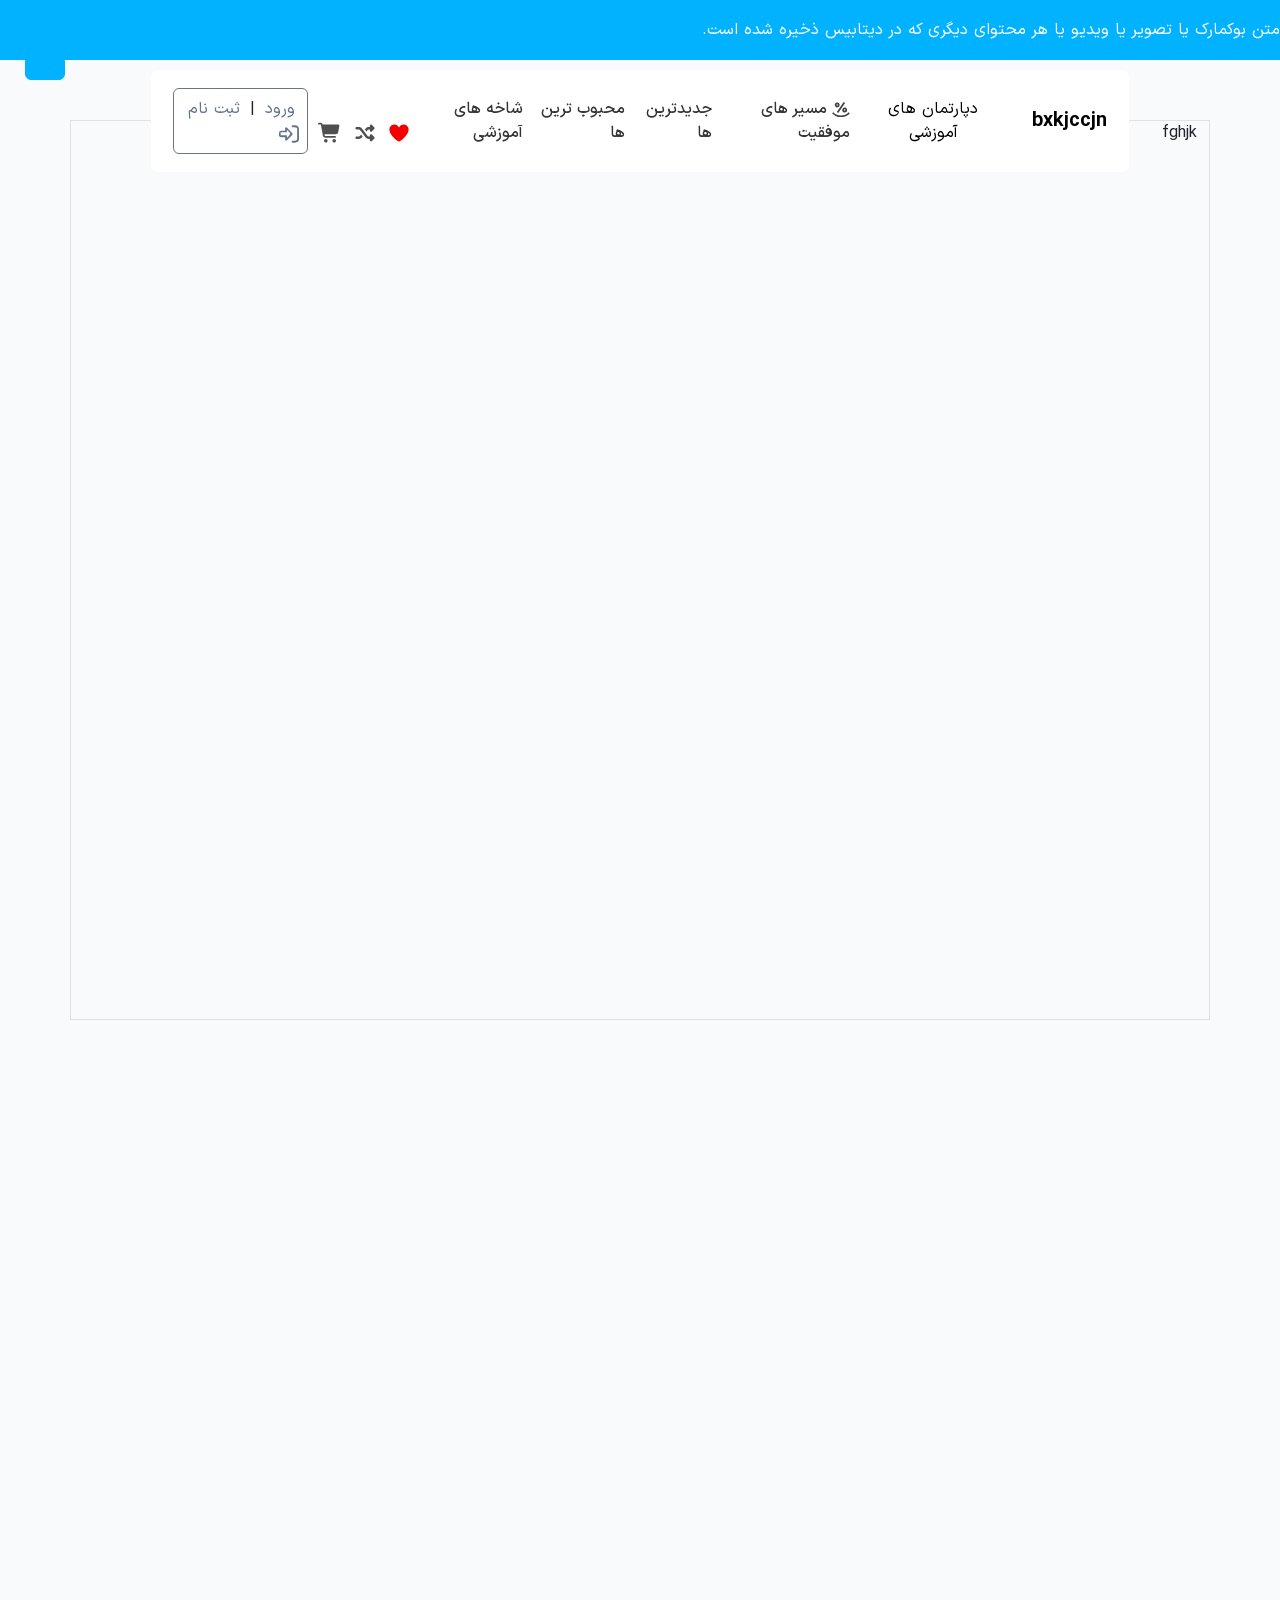
==== index.html @ b5f179c7 "start" ====
<!DOCTYPE html>
<html lang="en" dir="rtl">

<head>
    <meta charset="UTF-8">
    <meta name="viewport" content="width=device-width, initial-scale=1.0">
    <title>آموزشگاه فاضل</title>

    <!-- bootstrap -->
    <link rel="stylesheet" href="asset/css/bootstrap.rtl.css">
    <!-- swiper js -->
    <link rel="stylesheet" href="asset/css/swiper-bundle.min.css">
    <!-- costum style -->
    <link rel="stylesheet" href="asset/css/styles.css">
    <link rel="stylesheet" href="asset/css/main-menu.css">
    <link rel="stylesheet" href="asset/css/bookmark.css">
</head>

<body>
    <header>
        <!-- بوکمارک -->
        <div class="bookmark-container">
            <div class="bookmark expanded" id="bookmark">
                <div class="swiper" id="bookmarkSlider">
                    <div class="swiper-wrapper">
                        <div class="swiper-slide bookmark-content px-0" style="height: 60px;" data-height="60"
                            data-delay="5000">
                            <div class="bookmark-item">
                                <!-- محتوای body که می‌تواند شامل عکس یا بک‌گراند باشد -->
                                <div class="bookmark-media">
                                    متن بوکمارک یا تصویر یا ویدیو یا هر محتوای دیگری که در دیتابیس ذخیره شده است.
                                </div>
                            </div>
                        </div>
                        <div class="swiper-slide bookmark-content px-0" style="height: 60px;" data-height="60"
                            data-delay="5000">
                            <div class="bookmark-item">
                                <!-- محتوای body که می‌تواند شامل عکس یا بک‌گراند باشد -->
                                <div class="bookmark-media">
                                    تستست تست تست ست ستستستستتست ستتستستستست
                                </div>
                            </div>
                        </div>
                    </div>
                </div>
            </div>
            <button class="btn btn-bookmark" id="bookmarkToggle"><i class="fa-solid fa-chevron-up"></i></button>
        </div>
        <!-- navbar -->
        <div class="main-menu rounded-3">
            <nav class="navbar navbar-expand-lg">
                <div class="container position-relative" id="navbar_container">
                    <a class="navbar-brand fw-bold d-flex align-items-center" href="/">
                        bxkjccjn
                    </a>
                    <button class="navbar-toggler" type="button" id="mobileMenuToggle">
                        <span class="navbar-toggler-icon"></span>
                    </button>
                    <div class="collapse navbar-collapse justify-content-between" id="navbarSupportedContent">
                        <ul class="navbar-nav mb-2 mb-lg-0 px-0">
                            <!-- دکمه دسته‌بندی‌ها -->
                            <div class="categories-dropdown d-flex" id="categoryTrigger">
                                <button class="categories-btn">
                                    <i class="fas fa-bars"></i>
                                    دپارتمان های آموزشی
                                </button>
                            </div>

                            <li class="nav-item">
                                <a class="nav-link" href="#specials">
                                    <svg width="18" viewBox="0 0 63 54" fill="none" class="badge-percent-svg"
                                        xmlns="http://www.w3.org/2000/svg">
                                        <g clip-path="url(#clip0_65_10)">
                                            <path
                                                d="M31.4693 53.2213C25.409 53.2213 19.5467 51.9921 14.0432 49.5683C8.72884 47.2285 4.00424 43.8921 0 39.6523L4.41844 35.48C11.5218 43.0021 21.1286 47.1444 31.4693 47.1444C41.81 47.1444 51.1152 43.1267 58.1856 35.8312L62.55 40.0605C54.3239 48.5477 43.2853 53.2213 31.4693 53.2213Z"
                                                fill="#424242" />
                                            <path
                                                d="M44.406 36.7736C40.9271 36.7736 37.6448 34.647 36.3481 31.2041C34.6776 26.7661 36.9289 21.7969 41.3653 20.1264C45.8033 18.456 50.7725 20.7073 52.4444 25.1452C54.1149 29.5832 51.8636 34.5524 47.4272 36.2228C46.4321 36.598 45.4116 36.7736 44.406 36.7736ZM43.507 25.8116C42.2058 26.3023 41.5439 27.7596 42.0347 29.0624C42.5255 30.3651 43.9828 31.0255 45.2855 30.5347C46.5867 30.0439 47.2486 28.5866 46.7578 27.2854C46.267 25.9827 44.8097 25.3208 43.507 25.8116Z"
                                                fill="#424242" />
                                            <path
                                                d="M40.7327 0L16.8237 35.0231L21.8425 38.4493L45.7516 3.4262L40.7327 0Z"
                                                fill="#424242" />
                                            <path
                                                d="M18.1758 18.881C16.9676 18.881 15.764 18.6228 14.6323 18.111C12.5402 17.1625 10.9418 15.4576 10.1329 13.3069C9.32389 11.1577 9.39899 8.82093 10.3475 6.72883C11.296 4.63663 13.0009 3.03823 15.1516 2.22933C17.3008 1.42033 19.6376 1.49543 21.7298 2.44393C23.8219 3.39243 25.4203 5.09743 26.2292 7.24803C27.8997 11.686 25.6484 16.6552 21.2105 18.3272C20.2244 18.6979 19.1994 18.884 18.1758 18.884V18.881ZM18.1818 7.75233C17.8816 7.75233 17.5815 7.80633 17.2918 7.91593C16.6615 8.15303 16.1602 8.62283 15.8825 9.23663C15.6049 9.85053 15.5824 10.5364 15.8195 11.1667C16.0566 11.797 16.5264 12.2983 17.1402 12.576C17.7541 12.8536 18.4399 12.8761 19.0703 12.639C20.373 12.1482 21.0334 10.6909 20.5426 9.38823C20.3055 8.75793 19.8357 8.25663 19.2219 7.97893C18.8902 7.82893 18.536 7.75233 18.1818 7.75233Z"
                                                fill="#424242" />
                                        </g>
                                        <defs>
                                            <clipPath id="clip0_65_10">
                                                <rect width="63" height="54" fill="white" />
                                            </clipPath>
                                        </defs>
                                    </svg>
                                    مسیر های موفقیت</a>
                            </li>
                            <li class="nav-item">
                                <a class="nav-link" href="#">
                                    جدیدترین ها</a>
                            </li>
                            <li class="nav-item">
                                <a class="nav-link" href="#">
                                    محبوب ترین ها </a>
                            </li>
                            <li class="nav-item">
                                <a class="nav-link" href="#">
                                    شاخه های آموزشی </a>
                            </li>
                        </ul>
                        <!-- cart, favorites and login ================================================================================================================== -->
                        <div class="d-flex gap-1 align-items-center justify-content-center position-relative">
                            <!--  favorites menu  -->
                            <div class="favorites-container">
                                <a href="#" class="cart-btn">
                                    <span class="cart-badge favorites-badge"></span>
                                    <img src="asset/svg/heart-solid-full (1).svg" alt="favorites" width="24">
                                </a>
                            </div>
                            <div class="compare-container">
                                <a href="#" class="cart-btn">
                                    <span class="cart-badge compare-badge">
                                        5
                                    </span>
                                    <img src="asset/svg/shuffle-solid-full.svg" alt="compare" width="24">
                                </a>
                            </div>
                            <!-- منوی دراپ‌داون با انیمیشن -->
                            <div class="cart-container">
                                <a href="#" class="cart-btn">
                                    <span class="cart-badge shopping-cart-badge">2</span>
                                    <img src="asset/svg/cart-shopping-solid-full (1).svg" alt="cart" width="24">
                                </a>
                            </div>
                            <!-- ورود و ثبت نام -->
                            <div class="flex justify-center items-center">
                                <div class="button-container border border-secondary rounded p-2">
                                    <a href="#" class="text-muted text-decoration-none px-1 login-link">
                                        ورود
                                    </a>
                                    |
                                    <a href="#" class="text-muted text-decoration-none px-1 login-link">
                                        ثبت نام
                                    </a>
                                    <svg width="20" height="20" viewBox="0 0 60 52" fill="none"
                                        xmlns="http://www.w3.org/2000/svg">
                                        <path
                                            d="M21.1674 6C23.9962 6.36589 26.2824 9.60715 28.215 11.5847C28.5628 11.9385 28.9108 12.2922 29.2588 12.6458C29.9837 13.383 30.7076 14.1212 31.4307 14.8602C32.3574 15.8072 33.2861 16.7522 34.2155 17.6965C34.9322 18.425 35.6481 19.1542 36.3637 19.8837C36.706 20.2325 37.0485 20.5812 37.3912 20.9297C37.8686 21.4156 38.345 21.9024 38.8211 22.3895C39.0921 22.666 39.3631 22.9426 39.6423 23.2276C40.4645 24.114 40.8634 24.6097 41 25.8356C40.7999 27.8352 39.4423 29.1108 38.0867 30.4772C37.9292 30.6383 37.7717 30.7995 37.6094 30.9655C37.093 31.493 36.5745 32.0182 36.0558 32.5433C35.6942 32.9112 35.3327 33.2792 34.9713 33.6473C34.2157 34.416 33.4591 35.1837 32.7017 35.9507C31.7315 36.9333 30.7639 37.9186 29.7972 38.9047C29.0521 39.6641 28.3056 40.4221 27.5587 41.1796C27.2014 41.5424 26.8444 41.9056 26.488 42.2693C25.99 42.777 25.4902 43.2826 24.9898 43.7878C24.8433 43.9379 24.6968 44.088 24.5458 44.2427C23.6541 45.138 22.8803 45.9004 21.5941 46C21.3003 45.9679 21.3003 45.9679 21.0004 45.9352C20.8045 45.9192 20.6086 45.9033 20.4068 45.8869C19.4935 45.5261 19.1602 44.9671 18.6257 44.1439C18.4909 43.1696 18.4909 43.1696 18.5098 42.0828C18.5136 41.693 18.5174 41.3031 18.5214 40.9015C18.5313 40.4927 18.5413 40.084 18.5515 39.6753C18.5575 39.2607 18.5629 38.8461 18.5678 38.4314C18.5817 37.4191 18.6013 36.4073 18.6257 35.3952C18.4488 35.3978 18.2718 35.4005 18.0895 35.4033C16.2403 35.4301 14.3912 35.4482 12.5418 35.4615C11.8526 35.4675 11.1633 35.4757 10.4741 35.4862C9.48078 35.5009 8.48766 35.5077 7.49426 35.513C7.18836 35.5192 6.88246 35.5255 6.56729 35.5319C4.47445 35.5325 2.78182 35.2271 1.22255 33.7218C-0.329357 31.9107 0.0222637 29.1693 0.0608095 26.9233C0.0732783 26.1559 0.072994 25.3893 0.0709554 24.6218C0.0740692 24.13 0.0779094 23.6382 0.0825506 23.1464C0.0826104 22.9191 0.0826702 22.6919 0.0827318 22.4578C0.119974 20.7582 0.474837 19.4908 1.63284 18.2405C1.81 18.0962 1.98717 17.952 2.1697 17.8033C2.4366 17.5811 2.4366 17.5811 2.70888 17.3543C3.56819 16.7083 4.1321 16.6482 5.18636 16.6289C5.47752 16.6229 5.76868 16.6169 6.06866 16.6107C6.5413 16.6031 6.5413 16.6031 7.02349 16.5954C7.34549 16.5891 7.6675 16.5829 7.99926 16.5764C9.03063 16.5566 10.062 16.5389 11.0934 16.5212C11.7915 16.5081 12.4895 16.495 13.1875 16.4817C14.9013 16.4493 16.6151 16.4186 18.3289 16.3892C18.3301 16.1412 18.3313 15.8932 18.3326 15.6377C18.3424 14.5116 18.3633 13.3859 18.3846 12.2599C18.3863 11.8697 18.388 11.4794 18.3898 11.0773C18.3984 10.7011 18.407 10.3248 18.4159 9.93719C18.4229 9.41821 18.4229 9.41821 18.43 8.88874C18.6807 7.67607 19.197 7.22545 20.1099 6.43367C20.4068 6.13199 20.4068 6.13199 21.1674 6Z"
                                            fill="#64748b" />
                                        <path
                                            d="M42.3688 0.0331813C42.5924 0.0315048 42.816 0.0298282 43.0463 0.0281009C43.5213 0.0253188 43.9962 0.0233986 44.4712 0.0222665C45.1891 0.0194368 45.9067 0.0103255 46.6245 0.00101126C50.5447 -0.02603 53.9292 0.474447 56.9347 3.295C58.8227 5.37709 59.8427 7.52638 59.8613 10.3763C59.8638 10.6627 59.8662 10.9492 59.8688 11.2444C59.87 11.5553 59.8713 11.8663 59.8725 12.1866C59.8761 12.6819 59.8761 12.6819 59.8797 13.1872C59.8869 14.2795 59.8917 15.3718 59.8959 16.464C59.8974 16.838 59.8989 17.2119 59.9005 17.5971C59.9067 19.1698 59.9122 20.7425 59.9155 22.3152C59.9202 24.56 59.9298 26.8046 59.9463 29.0494C59.9589 30.8241 59.9635 32.5988 59.9653 34.3736C59.9672 35.1251 59.9716 35.8767 59.9786 36.6282C59.9878 37.6833 59.9877 38.738 59.9856 39.7932C59.9904 40.0999 59.9951 40.4067 60 40.7228C59.9752 43.7355 58.9938 46.4948 56.9302 48.6973C54.2434 51.0541 51.4243 51.8928 47.9304 51.9292C47.6019 51.9328 47.6019 51.9328 47.2668 51.9364C46.8064 51.9405 46.3459 51.9437 45.8854 51.946C45.4158 51.9494 44.9462 51.9554 44.4766 51.9641C43.7947 51.9766 43.113 51.9814 42.431 51.9844C42.1179 51.9921 42.1179 51.9921 41.7986 52C40.7626 51.9955 40.1839 51.8912 39.3037 51.3182C38.5542 50.5452 38.1399 50.0446 38 48.9547C38.1335 47.8242 38.4948 47.372 39.2663 46.5649C40.1453 46.1183 41.0617 46.2247 42.0262 46.2191C42.4741 46.2122 42.922 46.2051 43.3699 46.1978C44.0742 46.1875 44.7784 46.1789 45.4828 46.1749C49.7163 46.2111 49.7163 46.2111 53.2862 44.12C54.3743 42.218 54.4045 40.3629 54.406 38.2169C54.4084 37.9168 54.4108 37.6166 54.4133 37.3074C54.4203 36.3191 54.4228 35.3309 54.4247 34.3426C54.4273 33.6528 54.43 32.9631 54.4326 32.2734C54.4374 30.829 54.4396 29.3847 54.4405 27.9403C54.442 26.0931 54.453 24.2462 54.4662 22.399C54.4748 20.9749 54.4769 19.5508 54.4772 18.1266C54.4784 17.4457 54.482 16.7649 54.488 16.0841C54.4958 15.1303 54.4944 14.1769 54.4908 13.2231C54.4951 12.9443 54.4994 12.6655 54.5038 12.3783C54.4828 10.4241 54.0084 9.03081 52.8701 7.44609C51.52 6.19738 50.4202 6.10539 48.6822 6.13171C48.4511 6.12963 48.22 6.12756 47.9818 6.12542C47.2474 6.11897 46.5132 6.11982 45.7788 6.12252C44.8108 6.12607 43.8432 6.12201 42.8753 6.11332C42.6555 6.11665 42.4356 6.11998 42.2091 6.12341C40.7162 6.10909 39.8717 5.79955 38.6874 4.79895C38.0041 3.75736 37.9428 3.37905 38.1085 2.15181C39.2656 0.263483 40.2987 0.0451689 42.3688 0.0331813Z"
                                            fill="#64748b" />
                                        <path
                                            d="M24.1779 14C25.5465 14.8519 26.5618 15.9387 27.6572 17.1929C27.8382 17.3993 28.0192 17.6056 28.2057 17.8182C28.5856 18.2533 28.9647 18.6893 29.343 19.1263C29.9239 19.7946 30.511 20.455 31.0984 21.1156C31.4675 21.54 31.8361 21.9647 32.2043 22.39C32.4692 22.6848 32.4692 22.6848 32.7394 22.9855C33.8935 24.3424 33.8935 24.3424 34 25.4832C33.4113 26.8602 32.5397 27.8143 31.5979 28.8795C31.3963 29.1126 31.1948 29.3457 30.9871 29.5859C30.5617 30.0768 30.1348 30.5659 29.7066 31.0535C29.0482 31.8032 28.394 32.5575 27.7404 33.313C27.3268 33.7889 26.913 34.2647 26.499 34.7401C26.3018 34.9667 26.1045 35.1934 25.9013 35.4269C24.5183 37 24.5183 37 24.1779 37C24.17 36.6333 24.1622 36.2665 24.1541 35.8887C24.1369 35.404 24.1195 34.9193 24.1018 34.4346C24.0974 34.1933 24.0931 33.952 24.0887 33.7034C24.0383 32.4977 23.9465 31.8029 23.3074 30.8353C22.2516 29.9306 21.3753 29.8741 20.102 29.8504C19.7669 29.8434 19.4317 29.8363 19.0864 29.829C18.5442 29.8202 18.5442 29.8202 17.991 29.8111C17.6206 29.8038 17.2503 29.7964 16.8688 29.7888C15.6839 29.7657 14.4991 29.7448 13.3142 29.724C12.5118 29.7088 11.7093 29.6933 10.9069 29.6777C8.93793 29.6395 6.96898 29.6045 5 29.5692C5 26.7668 5 23.9643 5 21.0769C5.50843 21.0736 6.01687 21.0703 6.54071 21.0669C8.4271 21.0528 10.3133 21.0295 12.1996 21.0035C13.0161 20.9927 13.8324 20.9854 14.6489 20.981C15.8225 20.9735 16.9958 20.957 18.1693 20.9387C18.5343 20.9383 18.8994 20.9378 19.2755 20.9374C21.248 20.919 21.248 20.919 23.0313 20.0461C23.9422 18.7952 23.9491 17.8748 24.0447 16.2558C24.0702 15.8352 24.0957 15.4147 24.122 14.9814C24.1496 14.4956 24.1496 14.4956 24.1779 14Z"
                                            fill="#FBFCFC" />
                                    </svg>

                                </div>
                            </div>
                        </div>
                    </div>
                    <!-- منوی سبد خرید  -->
                    <div class="cart-dropdown">
                        <div class="cart-header">
                            <span class="mb-0">سبد خرید</span>
                            <span class="text-muted cart-items-count">2 کالا</span>
                        </div>

                        <div class="cart-items" id="navbarCartList">
                            تست
                        </div>

                        <div class="cart-footer">
                            <div class="cart-actions justify-content-between align-items-center">
                                <span class="cart-total-price">
                                    <span class="text-muted fs-10">مبلغ قابل پرداخت</span><br>
                                    2000
                                    تومان</span>
                                <a href="#" class="btn-checkout">مشاهده سبد خرید</a>
                            </div>
                        </div>
                    </div>
                    <!-- پیام ها -->
                    <div class="compare-dropdown">
                        <div class="favorites-header">
                            <span class="mb-0">پیام ها</span>
                            <span class="text-muted compare-items-count" id="compare-items-count">
                                0 کالا
                            </span>
                        </div>

                        <div class="compare-items" id="navbarCompareList">
                            تست
                        </div>

                        <div class="cart-footer">
                            <div class="cart-actions justify-content-end align-items-center">
                                <a href="#" class="btn-checkout">مشاهده لیست</a>
                            </div>
                        </div>
                    </div>
                    <!-- علاقه مندی ها -->
                    <div class="favorites-dropdown">
                        <div class="favorites-header">
                            <span class="mb-0">علاقه مندی ها</span>
                            <span class="text-muted favorites-items-count" id="favorites-items-count">
                                0 کالا
                            </span>
                        </div>

                        <div class="favorites-items" id="navbarFavoritesList">
                            تست
                        </div>

                        <div class="cart-footer">
                            <div class="cart-actions justify-content-end align-items-center">
                                <a href="#" class="btn-checkout">مشاهده لیست</a>
                            </div>
                        </div>
                    </div>
                    <!-- منوی دسته‌بندی برای دسکتاپ -->
                    <div class="category-menu" id="categoryMenu">
                        <div class="category-content">
                            <div class="row">
                                <div class="col-lg-3 col-md-6 category-column">
                                    <a href="#" class="main-categories">کلی 1</a>
                                    <ul class="sub-categories">
                                        <li>
                                            <a href="#">جزئی 1</a>
                                            <a href="#">جزئی 1</a>
                                            <a href="#">جزئی 1</a>
                                        </li>
                                    </ul>
                                </div>
                                <div class="col-lg-3 col-md-6 category-column">
                                    <a href="#" class="main-categories">کلی 2</a>
                                    <ul class="sub-categories">
                                        <li>
                                            <a href="#">جزئی 2</a>
                                            <a href="#">جزئی 2</a>
                                            <a href="#">جزئی 2</a>
                                        </li>
                                    </ul>
                                </div>
                                <div class="col-lg-3 col-md-6 category-column">
                                    <a href="#" class="main-categories">کلی 3</a>
                                    <ul class="sub-categories">
                                        <li>
                                            <a href="#">جزئی 3</a>
                                            <a href="#">جزئی 3</a>
                                            <a href="#">جزئی 3</a>
                                        </li>
                                    </ul>
                                </div>
                            </div>
                        </div>
                    </div>
                </div>
            </nav>
        </div>
    </header>
    <main>
        <div class="container border" style="margin-top: 120px;height: 100vh;">fghjk</div>
    </main>

    <!-- scripts -->
    <!-- bootstrap -->
    <script src="asset/js/bootstrap.js"></script>
    <!-- swiper js -->
    <script src="asset/js/swiper-bundle.min.js"></script>
    <!-- font  -->
    <script src="asset/js/fontawesome.js"></script>
    <script src="asset/js/main-menu.js"></script>
    <script src="asset/js/bookmark.js"></script>
</body>

</html>
---- asset/css/styles.css ----
@font-face {
    font-family: IRANSansX;
    font-style: normal;
    font-weight: 100;
    src: url("fonts/woff/IRANSansXFaNum-thin.woff") format("woff"),
        url("fonts/woff2/IRANSansXFaNum-thin.woff2") format("woff2");
}

@font-face {
    font-family: IRANSansX;
    font-style: normal;
    font-weight: 200;
    src: url("fonts/woff/IRANSansXFaNum-UltraLight.woff") format("woff"),
        url("fonts/woff2/IRANSansXFaNum-UltraLight.woff2") format("woff2");
}

@font-face {
    font-family: IRANSansX;
    font-style: normal;
    font-weight: 300;
    src: url("fonts/woff/IRANSansXFaNum-light.woff") format("woff"),
        url("fonts/woff2/IRANSansXFaNum-light.woff2") format("woff2");
}

@font-face {
    font-family: IRANSansX;
    font-style: normal;
    font-weight: 500;
    src: url("fonts/woff/IRANSansXFaNum-medium.woff") format("woff"),
        url("fonts/woff2/IRANSansXFaNum-medium.woff2") format("woff2");
}

@font-face {
    font-family: IRANSansX;
    font-style: normal;
    font-weight: 600;
    src: url("fonts/woff/IRANSansXFaNum-demibold.woff") format("woff"),
        url("fonts/woff2/IRANSansXFaNum-demibold.woff2") format("woff2");
}

@font-face {
    font-family: IRANSansX;
    font-style: normal;
    font-weight: 800;
    src: url("fonts/woff/IRANSansXFaNum-extrabold.woff") format("woff"),
        url("fonts/woff2/IRANSansXFaNum-extrabold.woff2") format("woff2");
}

@font-face {
    font-family: IRANSansX;
    font-style: normal;
    font-weight: 900;
    src: url("fonts/woff/IRANSansXFaNum-black.woff") format("woff"),
        url("fonts/woff2/IRANSansXFaNum-black.woff2") format("woff2");
}

@font-face {
    font-family: IRANSansX;
    font-style: normal;
    font-weight: bold;
    src: url("fonts/woff/IRANSansXFaNum-bold.woff") format("woff"),
        url("fonts/woff2/IRANSansXFaNum-bold.woff2") format("woff2");
}

@font-face {
    font-family: IRANSansX;
    font-style: normal;
    font-weight: normal;
    src: url("fonts/woff/IRANSansXFaNum-regular.woff") format("woff"),
        url("fonts/woff2/IRANSansXFaNum-regular.woff2") format("woff2");
}

.ss02 {
    -moz-font-feature-settings: "ss02";
    -webkit-font-feature-settings: "ss02";
    font-feature-settings: "ss02";
}

.ss03 {
    -moz-font-feature-settings: "ss03";
    -webkit-font-feature-settings: "ss03";
    font-feature-settings: "ss03";
}

:root {
    /* Brand */
    --primary: #00b2ff;
    --primary-hover: #0096d6;
    --primary-light: #e6f7ff;

    /* Secondary */
    --secondary: #1e293b;
    /* آبی-خاکستری تیره */
    --secondary-light: #334155;

    /* Accent (CTA) */
    --accent: #ffb703;
    --accent-hover: #f59e0b;

    /* Backgrounds */
    --bg-main: #f8fafc;
    --bg-card: #ffffff;
    --bg-dark: #0f172a;

    /* Text */
    --text-main: #0f172a;
    --text-muted: #64748b;
    --text-light: #ffffff;

    /* Borders */
    --border-light: #e2e8f0;
    --border-primary: rgba(0, 178, 255, 0.4);

    /* Status */
    --success: #22c55e;
    --danger: #ef4444;
    --warning: #facc15;
}


body {
    font-family: "IRANSansX";
    background-color: var(--bg-main);
    min-height: 200vh;
}

h1,
h2,
h3,
h4,
h5 {
    color: var(--text-main);
    font-weight: 700;
}

p {
    color: var(--text-muted);
    line-height: 1.8;
}

.text-muted {
    color: var(--text-muted) !important;
}

/* over write bootstrap css */
.btn-primary {
    background-color: var(--primary);
    border-color: var(--primary);
}

.btn-primary:hover,
.btn-primary:focus {
    background-color: var(--primary-hover);
    border-color: var(--primary-hover);
}

.btn-outline-primary {
    color: var(--primary);
    border-color: var(--primary);
}

.btn-outline-primary:hover {
    background-color: var(--primary);
    color: #fff;
}

.btn-accent {
    background-color: var(--accent);
    border-color: var(--accent);
    color: #000;
    font-weight: 600;
}

.btn-accent:hover {
    background-color: var(--accent-hover);
    border-color: var(--accent-hover);
    color: #000;
}

.form-control {
    border-radius: 10px;
    border-color: var(--border-light);
}

.form-control:focus {
    border-color: var(--primary);
    box-shadow: 0 0 0 0.2rem rgba(0, 178, 255, 0.2);
}

/* .navbar {
    background-color: #fff;
    border-bottom: 1px solid var(--border-light);
} */

.navbar .nav-link {
    color: var(--text-main);
    font-weight: 500;
}

.navbar .nav-link.active,
.navbar .nav-link:hover {
    color: var(--primary);
}

.section-light {
    background-color: var(--bg-main);
}

.section-white {
    background-color: #fff;
}

.section-dark {
    background-color: var(--bg-dark);
    color: #fff;
}
---- asset/css/main-menu.css ----
:root {
    --main-menu-back: white;
    --main-menu-back-small: rgba(255, 255, 255, 0.8);
    --main-menu-margin-top: 20px;
    --main-menu-margin: 11%;
    --main-menu-padding-default: 10px;
    --main-menu-padding-small: 5px;
    /*  اگر متغیر --raduis را تعریف نکرده اید، این خط را اضافه کنید: */
    --raduis: 5px;
    /* یا هر مقدار دلخواه دیگر */
    --bookmark-height: 60px;
}

.main-menu {
    background-color: var(--main-menu-back);
    position: fixed;
    height: fit-content;
    z-index: 1;
    top: var(--main-menu-margin-top);
    left: var(--main-menu-margin);
    right: var(--main-menu-margin);
    padding: var(--main-menu-padding-default) var(--main-menu-padding-default);
    transition: 500ms;
    box-sizing: content-box !important;
}

.main-menu.small {
    border-radius: 0 !important;
    left: 0;
    right: 0;
    top: 5px;
    padding: var(--main-menu-padding-small) 100px;
    /*background-color: var(--main-menu-back-small);  اگر می خواهید پس زمینه نیمه شفاف باشد */
    /*backdrop-filter: blur(2px); اگر می خواهید پس زمینه محو باشد */
    box-shadow: 0px 4px 5px #8484845e;
    /*border-radius: 10px; اگر می خواهید گوشه ها گرد باشند */
}

.main-menu.with-bookmark {
    top: calc(var(--bookmark-height) + 10px);
}

.main-menu.smallBookmark {
    top: var(--bookmark-height) !important;
}

.main-menu.small .navbar .container-fluid {
    padding-left: 0;
    padding-right: 0;
}

.main-menu .navbar .navbar-brand {
    margin-right: 0;
}

.main-menu .navbar .navbar-brand img {
    height: 45px;
    transform: scale(1);
    -ms-transform: scale(1);
}

.main-menu.small .navbar .navbar-brand img {
    margin-right: 0;
    margin-left: 0;
    transform: scale(0.8);
    -ms-transform: scale(0.8);
}

.main-menu .navbar .btn-text {
    color: var(--bs-nav-link-color) !important;
    padding: 4px 10px;
    border-radius: var(--raduis);
    /* added border-radius */

}

.main-menu .navbar .btn-text:hover {
    /*background-color: var(--primary-color--50); */
    color: white !important;
}

.main-menu .dropdown-item {
    font-weight: 300;
    font-size: 14px;
}


.main-menu .nav-link {
    position: relative;
    padding: 0.5rem 1rem;
    color: #333;
    transition: color 0.3s ease;
}

.main-menu .nav-link:hover {
    color: var(--primary-color);
}

.main-menu .nav-link:hover .badge-percent-svg path {
    fill: var(--primary-color);
}

/* انیمیشن خط زیر لینک‌ها */
.main-menu .nav-link::after {
    content: '';
    position: absolute;
    bottom: 0;
    right: 12%;
    width: 0;
    height: 1.5px;
    background-color: var(--primary-color);
    transition: width 0.3s ease;
}

.main-menu .nav-link:hover::after {
    width: 80%;
}

.cart-badge {
    padding: 0;
    padding-top: 1px;
    position: absolute !important;
    top: 0px !important;
    right: 0px;
    width: 14px;
    height: 13px;
    background-color: #4fba6b;
}


/* .dropdown:hover .dropdown-menu {
    display: block;
    margin-top: 0;
} */


#navbarCartList::-webkit-scrollbar {
    width: 5px;
    background-color: white;
}

#navbarCartList::-webkit-scrollbar-thumb {
    background-color: darkgrey;
    border-radius: 10px;
}

#navbarCartList.dropdown-animated {
    visibility: hidden;
    opacity: 0;
    transform: translateY(5px);
    transition: all 0.3s ease;
    display: block;
    left: 0 !important;
    /* برای نمایش درست توسط بوت‌استرپ */
}

.dropdown .show+.dropdown-animated {
    opacity: 1 !important;
    transform: translateY(0) !important;
    visibility: visible !important;
}

/* دکمه دسته‌بندی‌ها */
.categories-btn {
    background-color: transparent;
    border: none;
    padding: 0.5rem 1rem;
    border-radius: 0.5rem;
    transition: all 0.3s ease;
    display: flex;
    align-items: center;
    gap: 0.5rem;
}

.categories-btn:hover {
    transform: translateY(-2px);
}

/* منوی کشویی دسته‌بندی‌ها */
.categories-dropdown {
    position: relative;
}

.category-container {
    background-color: #f7f7f7;
    box-shadow: 0 5px 15px rgba(0, 0, 0, 0.1);
    border-radius: 0.5rem;
}

.category-item {
    padding: 0.5rem 1.5rem;
    display: flex;
    align-items: center;
    justify-content: space-between;
    color: #333;
    text-decoration: none;
    transition: all 0.2s ease;
    border-bottom: 1px solid #e0e0e0;
}

.category-item:hover {
    color: var(--primary-color);
    padding-right: 2rem;
}

.category-item i {
    font-size: 0.8rem;
    color: #999;
}

/* زیرمنو */
.submenu {
    position: absolute;
    top: 0;
    right: 101%;
    width: 200px;
    background: #f7f7f7;
    box-shadow: 0 5px 15px rgba(0, 0, 0, 0.1);
    border-radius: 0.5rem;
    padding: 5px 0;
    display: none;
}

.has-submenu:hover .submenu {
    display: block;
}

.submenu-item {
    padding: 0.5rem 1.5rem;
    display: block;
    color: #333;
    text-decoration: none;
    transition: all 0.2s ease;
    border-bottom: 1px solid #e0e0e0;
}

.submenu-item:hover {
    background-color: #f8f9fa;
    color: var(--primary-color);
    padding-right: 2rem;
}

@media (max-width: 992px) {
    .main-menu {
        top: 10px;
        left: 10px;
        right: 10px;
        margin: 0;
        padding: 0px;
    }

    .main-menu.small {
        padding: var(--main-menu-padding-small) 20px;
    }
}

/* new ================================================================================================ */
/* منوی دسته‌بندی برای دسکتاپ */
.category-menu {
    position: absolute;
    top: 75px;
    left: -10px;
    right: -10px;
    background: white;
    box-shadow: 0 5px 25px rgba(0, 0, 0, 0.15);
    border-top: 2px solid var(--primary-color);
    opacity: 0;
    visibility: hidden;
    transition: all 0.3s ease;
    z-index: 1000;
    max-height: 0;
    overflow: hidden;
    border-radius: 10px;
    padding: 8px 10px;
}

.category-menu.active {
    opacity: 1;
    visibility: visible;
    max-height: 70vh;
}

.category-menu.small {
    top: 75px;
}

.category-content {
    max-height: 70vh;
    overflow-y: auto;
    padding: 10px 15px;
}

.category-content::-webkit-scrollbar {
    width: 5px;
    background-color: white;
    border-radius: 10px;
}

.category-content::-webkit-scrollbar-thumb {
    background-color: darkgrey;
    border-radius: 10px;
}

/* دسته‌های اصلی */
.main-categories {
    font-size: 1.1rem;
    font-weight: 600;
    color: #333;
    display: flex;
    align-items: center;
    padding: 10px 10px;
    margin-bottom: 5px;
    border-radius: 8px;
    position: relative;
    transition: all 0.3s ease;
    text-decoration: none;
}

.main-categories::before {
    content: "";
    display: inline-block;
    width: 4px;
    height: 24px;
    background: var(--primary-color);
    border-radius: 2px;
    margin-left: 10px;
    transition: all 0.3s ease;
}

.main-categories:hover {
    color: var(--primary-color);
    background: rgba(25, 135, 84, 0.05);
    text-decoration: none;
    padding-right: 12px;
}

.main-categories:hover::before {
    height: 28px;
}

/* زیر‌دسته‌ها */
.sub-categories {
    list-style: none;
    padding-right: 25px;
    margin-top: 6px;
    margin-bottom: 12px;
    border-right: 1px dashed #eee;
}

.sub-categories li {
    margin-bottom: 6px;
}

.sub-categories a {
    position: relative;
    text-decoration: none;
    color: #666;
    font-size: 0.95rem;
    transition: all 0.2s ease;
    display: flex;
    align-items: center;
    padding: 4px 0;
}

/* مربع کنار زیر‌دسته‌ها */
.sub-categories a::before {
    content: "";
    display: inline-block;
    width: 8px;
    height: 8px;
    border: 2px solid #ccc;
    border-radius: 2px;
    margin-left: 10px;
    transition: all 0.2s ease;
}

.sub-categories a:hover {
    color: var(--primary-color);
    transform: translateX(-3px);
}

.sub-categories a:hover::before {
    border-color: var(--primary-color);
    background: var(--primary-color);
}

/* افکت نرم‌تر برای تمام منو */
.category-menu,
.main-categories,
.sub-categories a {
    transition: all 0.3s ease;
}

@media (max-width: 992px) {
    .category-menu {
        display: none !important;
    }
}

.hero-section {
    background: linear-gradient(135deg, #198754 0%, #146c43 100%);
    color: white;
    padding: 60px 0;
    border-radius: 10px;
    margin-bottom: 30px;
}




.quantity-controls {
    display: flex;
    align-items: center;
    gap: 10px;
}

.quantity-controls a {
    display: inline-block;
    width: 25px;
    height: 25px;
    text-align: center;
    line-height: 23px;
    border: 1px solid #ddd;
    border-radius: 3px;
    text-decoration: none;
    color: #333;
    background: #f8f9fa;
    transition: all 0.3s ease;
}

.quantity-controls a:hover {
    background: #198754;
    color: white;
    border-color: #198754;
}

.quantity-controls .count {
    font-weight: bold;
    min-width: 30px;
    text-align: center;
}


















/* استایل سبد خرید */
.cart-container {
    position: relative;
    display: inline-block;
}

.favorites-container {
    position: relative;
    display: inline-block;
}

.compare-container {
    position: relative;
    display: inline-block;
}

.cart-btn {
    position: relative;
    background: none;
    border: none;
    cursor: pointer;
    padding: 6px;
}

.cart-badge {
    padding: 0;
    padding-top: 0px;
    position: absolute !important;
    top: -3px !important;
    right: -1px;
    width: 15px;
    height: 15px;
    background-color: var(--primary-color);
    font-size: 10px;
    display: flex;
    align-items: center;
    justify-content: center;
    color: white;
    border-radius: 8px;
}

.cart-dropdown,
.favorites-dropdown,
.compare-dropdown {
    position: absolute;
    top: 75px;
    left: -10px;
    width: 340px;
    background: white;
    border: 1px solid #dee2e6;
    border-radius: 8px;
    box-shadow: 0 5px 25px rgba(0, 0, 0, 0.15);
    border-top: 2px solid var(--primary-color);
    z-index: 1000;
    opacity: 0;
    visibility: hidden;
    transform: translateY(10px);
    transition: all 0.3s ease;
}

.favorites-dropdown {
    left: -10px;
}

.compare-dropdown {
    left: -10px;
}

.cart-container:hover .cart-dropdown {
    opacity: 1;
    visibility: visible;
    transform: translateY(0);
}

.favorites-container:hover .favorites-dropdown {
    opacity: 1;
    visibility: visible;
    transform: translateY(0);
}

.compare-container:hover .compare-dropdown {
    opacity: 1;
    visibility: visible;
    transform: translateY(0);
}

.cart-header {
    background: white;
    padding: 15px 20px;
    border-bottom: 1px solid #dee2e6;
    border-radius: 10px 10px 0 0;
    display: flex;
    justify-content: space-between;
    align-items: center;
    position: sticky;
    top: 0;
    z-index: 1;
}

.cart-items {
    max-height: 400px;
    overflow-y: auto;
    padding: 0 10px;
}

.cart-items::-webkit-scrollbar {
    width: 5px;
}

.cart-items::-webkit-scrollbar-thumb {
    background-color: darkgrey;
    border-radius: 10px;
}

.cart-item {
    padding: 15px 10px;
    border-bottom: 1px solid #f0f0f0;
    display: flex;
    gap: 15px;
}

.cart-item:last-child {
    border-bottom: none;
}

.cart-item-image {
    width: 80px;
    height: 80px;
    object-fit: cover;
    border-radius: 8px;
}

.cart-item-content {
    flex: 1;
}

.cart-item-title {
    font-size: 14px;
    font-weight: 500;
    margin-bottom: 8px;
    line-height: 1.4;
}

.cart-item-price {
    font-weight: bold;
    color: var(--primary-color);
    margin-bottom: 8px;
}

.cart-item-old-price {
    font-size: 12px;
    color: #6c757d;
    text-decoration: line-through;
    margin-right: 5px;
}

.favorites-header {
    background: white;
    padding: 15px 20px;
    border-bottom: 1px solid #dee2e6;
    border-radius: 10px 10px 0 0;
    display: flex;
    justify-content: space-between;
    align-items: center;
    position: sticky;
    top: 0;
    z-index: 10;
}

.favorites-items {
    max-height: 400px;
    overflow-y: auto;
    padding: 0 10px;
}

.favorites-items::-webkit-scrollbar {
    width: 5px;
}

.favorites-items::-webkit-scrollbar-thumb {
    background-color: darkgrey;
    border-radius: 10px;
}

.compare-items {
    max-height: 400px;
    overflow-y: auto;
    padding: 0 10px;
}

.compare-items::-webkit-scrollbar {
    width: 5px;
}

.compare-items::-webkit-scrollbar-thumb {
    background-color: darkgrey;
    border-radius: 10px;
}

.favorites-item {
    padding: 15px 10px;
    border-bottom: 1px solid #f0f0f0;
    display: flex;
    gap: 15px;
}

.favorites-item:last-child {
    border-bottom: none;
}

.favorites-item-image {
    width: 80px;
    height: 80px;
    object-fit: cover;
    border-radius: 8px;
}

.favorites-item-content {
    flex: 1;
}

.favorites-item-title {
    font-size: 14px;
    font-weight: 500;
    margin-bottom: 8px;
    line-height: 1.4;
}

.favorites-item-price {
    font-weight: bold;
    color: var(--primary-color);
    margin-bottom: 8px;
}

.favorites-item-old-price {
    font-size: 12px;
    color: #6c757d;
    text-decoration: line-through;
    margin-right: 5px;
}

.compare-item {
    padding: 15px 10px;
    border-bottom: 1px solid #f0f0f0;
    display: flex;
    gap: 15px;
}

.compare-item:last-child {
    border-bottom: none;
}

.compare-item-image {
    width: 80px;
    height: 80px;
    object-fit: cover;
    border-radius: 8px;
}

.compare-item-content {
    flex: 1;
}

.compare-item-title {
    font-size: 14px;
    font-weight: 500;
    margin-bottom: 8px;
    line-height: 1.4;
}

.compare-item-price {
    font-weight: bold;
    color: var(--primary-color);
    margin-bottom: 8px;
}

.compare-item-old-price {
    font-size: 12px;
    color: #6c757d;
    text-decoration: line-through;
    margin-right: 5px;
}

.quantity-controls {
    width: fit-content;
    display: flex;
    align-items: center;
    gap: 0px;
    background: #f8f9fa;
    padding: 3px 5px;
    border-radius: 6px;
    border: 1px solid #dee2e6;
}

.quantity-controls button {
    background: white;
    border: 1px solid #198754;
    color: #198754;
    width: 25px;
    height: 25px;
    border-radius: 4px;
    display: flex;
    align-items: center;
    justify-content: center;
    cursor: pointer;
    font-weight: bold;
    transition: all 0.3s ease;
}

.quantity-controls button:hover {
    background: #198754;
    color: white;
}

.quantity-controls .count {
    font-weight: bold;
    min-width: 30px;
    text-align: center;
}

.cart-footer {
    padding: 10px 20px;
    background: white;
    border-top: 1px solid #dee2e6;
    border-radius: 0 0 10px 10px;
}

.cart-total {
    display: flex;
    justify-content: space-between;
    align-items: center;
    margin-bottom: 15px;
    font-weight: bold;
    font-size: 14px;
}

.cart-actions {
    display: flex;
    gap: 10px;
}

.btn-checkout {
    /* flex: 1; */
    background: var(--primary-color);
    color: white;
    border: none;
    padding: 10px;
    border-radius: 6px;
    font-weight: bold;
    cursor: pointer;
    transition: background 0.3s ease;
    text-decoration: none;
}

.btn-checkout:hover {
    background: #146c43;
}

.btn-view-cart {
    background: #6c757d;
    color: white;
    border: none;
    padding: 10px 15px;
    border-radius: 6px;
    cursor: pointer;
    transition: background 0.3s ease;
}

.btn-view-cart:hover {
    background: #5a6268;
}

.empty-cart {
    text-align: center;
    padding: 40px 20px;
    color: #6c757d;
}

.empty-cart i {
    font-size: 48px;
    margin-bottom: 15px;
    color: #dee2e6;
}

.favorites-item .favorites-btn:hover i {
    color: #ffffff !important;
}
---- asset/css/bookmark.css ----
/* استایل بوکمارک */
.bookmark-container {
    position: relative;
    z-index: 2;
    width: 100%;
}

.bookmark {
    position: fixed;
    top: 0;
    right: 0;
    left: 0;
    color: white;
    height: var(--bookmark-height);
    /* حذف بک‌گراند از اینجا - بک‌گراند از body می‌آید */
    transition: all 0.4s ease;
    margin-bottom: 20px;
    overflow: hidden;
    /* اضافه شده */
    background: transparent;
}


.bookmark.collapsed {
    height: 5px;
}


.btn-bookmark {
    position: fixed;
    top: var(--bookmark-height);
    /* transform: translate(-50%, -50%); */
    background: var(--primary);
    border: 1px solid var(--primary);
    color: #fff;
    left: 25px;
    padding: 10px;
    /* transform: translateY(-50%); */
    z-index: 1000;
    padding: 0;
    width: 40px;
    display: flex;
    justify-content: center;
    align-items: flex-start;
    border-radius: 6px;
    border-top-left-radius: 0;
    border-top-right-radius: 0;
    height: 20px;
    transition: all 0.4s ease;
}

.btn-bookmark:hover {
    background: var(--primary);
    border-color: var(--primary);
    color: #000;
}

.btn-bookmark:active {
    background: var(--primary) !important;
    border-color: var(--primary) !important;
    color: #000 !important;
}

.bookmark.collapsed+.btn-bookmark {
    top: 5px;
}

/* مثلث سمت چپ */
/* .btn-bookmark::before {
    content: "";
    position: absolute;
    left: -30px;
    bottom: 0;
    width: 0;
    height: 0;
    border-bottom: 18px solid transparent;
    border-right: 34px solid var(--primary);
} */

/* مثلث سمت راست */
/* .btn-bookmark::after {
    content: "";
    position: absolute;
    right: -30px;
    bottom: 0;
    width: 0;
    height: 0;
    border-bottom: 18px solid transparent;
    border-left: 34px solid var(--primary);
} */

/* محتوای بوکمارک */
.bookmark-content {
    padding: 0;
    width: 100%;
    background: var(--primary);
    /* box-shadow: 0 5px 20px rgba(0, 0, 0, 0.2); */
}

.bookmark-item {
    height: 100%;
    width: 100%;
    position: relative;
    /* برای موقعیت‌دهی عنوان */
}

.bookmark-media {
    width: 100%;
    height: 100%;
    position: relative;
    display: flex;
    align-items: center;
    justify-content: start;
    overflow: hidden;
}

/* استایل برای محتوای داخل body */
.bookmark-media>* {
    /* width: 100%; */
    height: 100%;
    object-fit: cover;
    padding-right: 20px;
    display: flex;
    align-items: center;
}

/* اگر body شامل عکس باشد */
.bookmark-media img {
    width: 100%;
    height: 100%;
    object-fit: cover;
}

/* اگر body شامل ویدیو باشد */
.bookmark-media video {
    width: 100%;
    height: 100%;
    object-fit: cover;
}

/* اگر body شامل div با بک‌گراند باشد */
.bookmark-media>div {
    width: 100%;
    height: 100%;
    background-size: cover;
    background-position: center;
    background-repeat: no-repeat;
}

/* عنوان به صورت overlay */
.bookmark-title-overlay {
    position: absolute;
    top: 0;
    left: 0;
    right: 0;
    padding-right: 30px;
    bottom: 0;
    display: flex;
    align-items: center;
    /* justify-content: center; */
    z-index: 10;
    /* background: rgba(0, 0, 0, 0.3); */
    /* padding: 10px 20px; */
    font-size: 1.2rem;
    font-weight: bold;
    /* text-shadow: 2px 2px 4px rgba(0, 0, 0, 0.5); */
}

/* استایل برای محتوای متنی داخل body */
.bookmark-media p {
    width: 100%;
    height: 100%;
    display: flex;
    align-items: center;
    /* justify-content: center; */
    margin: 0;
    /* padding: 20px; */
    text-align: center;
}

/* دکمه بستن */
.btn-close {
    position: absolute;
    top: 10px;
    left: 10px;
    z-index: 20;
    opacity: 0.8;
}

.btn-close:hover {
    opacity: 1;
}

.login-link:hover {
    color: var(--primary) !important;
}
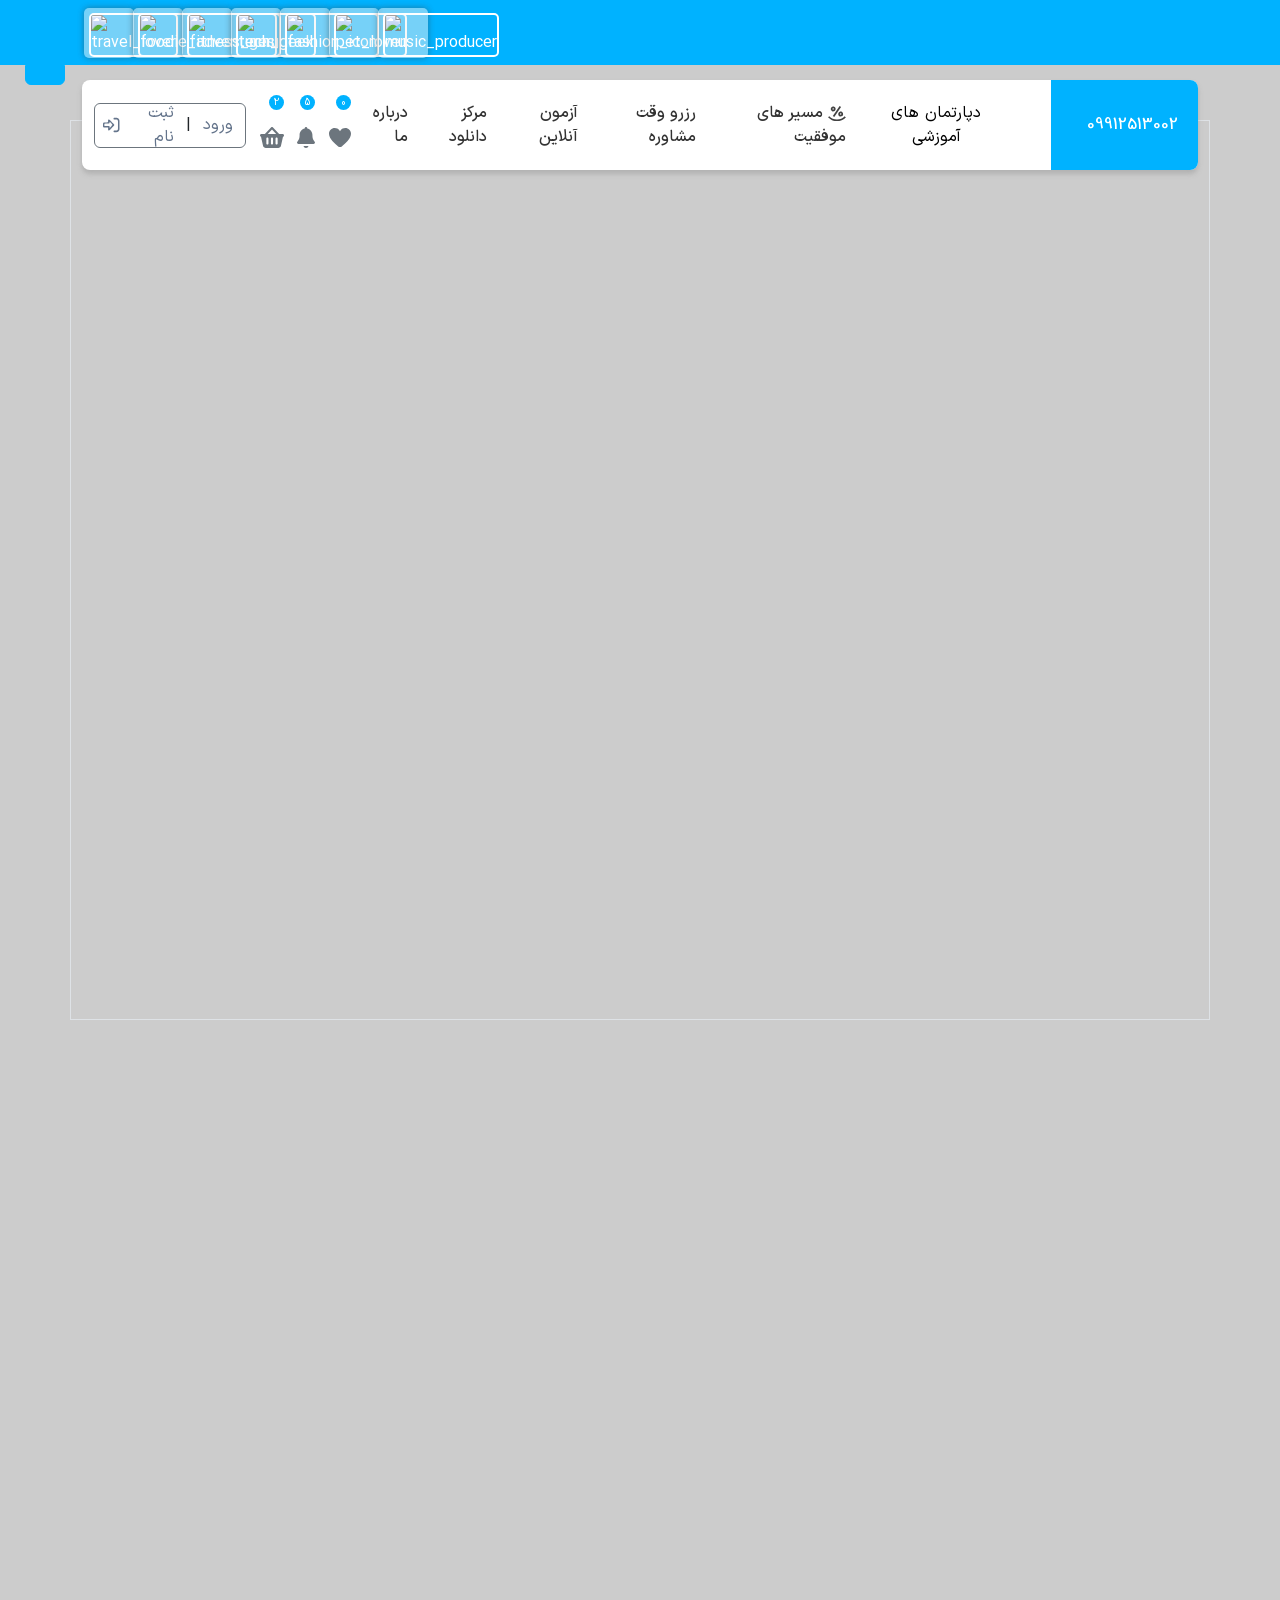
==== commit 8efa6305: "progress" ====
--- a/index.html
+++ b/index.html
@@ -14,19 +14,22 @@
     <link rel="stylesheet" href="asset/css/styles.css">
     <link rel="stylesheet" href="asset/css/main-menu.css">
     <link rel="stylesheet" href="asset/css/bookmark.css">
+    <link rel="stylesheet" href="https://cdn.jsdelivr.net/npm/@splidejs/splide@4.1.4/dist/css/splide.min.css">
+    <script src="https://cdn.jsdelivr.net/npm/@splidejs/splide@4.1.4/dist/js/splide.min.js"></script>
+
 </head>
 
 <body>
+    <div class="container" id="test_container"></div>
     <header>
         <!-- بوکمارک -->
         <div class="bookmark-container">
             <div class="bookmark expanded" id="bookmark">
-                <div class="swiper" id="bookmarkSlider">
+                <!-- <div class="swiper" id="bookmarkSlider">
                     <div class="swiper-wrapper">
                         <div class="swiper-slide bookmark-content px-0" style="height: 60px;" data-height="60"
                             data-delay="5000">
                             <div class="bookmark-item">
-                                <!-- محتوای body که می‌تواند شامل عکس یا بک‌گراند باشد -->
                                 <div class="bookmark-media">
                                     متن بوکمارک یا تصویر یا ویدیو یا هر محتوای دیگری که در دیتابیس ذخیره شده است.
                                 </div>
@@ -35,28 +38,76 @@
                         <div class="swiper-slide bookmark-content px-0" style="height: 60px;" data-height="60"
                             data-delay="5000">
                             <div class="bookmark-item">
-                                <!-- محتوای body که می‌تواند شامل عکس یا بک‌گراند باشد -->
                                 <div class="bookmark-media">
                                     تستست تست تست ست ستستستستتست ستتستستستست
                                 </div>
                             </div>
+                        </div>
+                    </div>
+                </div> -->
+                <div class="container p-0" id="bookmark_container">
+                    <div class="splide" id="stories-slider">
+                        <div class="splide__track">
+                            <ul class="splide__list">
+                                <!-- Story items will be added here by JavaScript -->
+                            </ul>
                         </div>
                     </div>
                 </div>
             </div>
             <button class="btn btn-bookmark" id="bookmarkToggle"><i class="fa-solid fa-chevron-up"></i></button>
         </div>
+        <!-- Story Modal -->
+        <div class="modal fade story-modal" id="storyModal" tabindex="-1" aria-hidden="true">
+            <div class="modal-dialog modal-dialog-centered">
+                <div class="modal-content">
+                    <div class="modal-body p-0">
+                        <span class="story-close" data-bs-dismiss="modal">&times;</span>
+                        <div class="story-progress">
+                            <div class="progress-bar">
+                                <div class="progress-fill"></div>
+                            </div>
+                            <div class="progress-bar">
+                                <div class="progress-fill"></div>
+                            </div>
+                            <div class="progress-bar">
+                                <div class="progress-fill"></div>
+                            </div>
+                            <div class="progress-bar">
+                                <div class="progress-fill"></div>
+                            </div>
+                            <div class="progress-bar">
+                                <div class="progress-fill"></div>
+                            </div>
+                        </div>
+                        <div class="story-header">
+                            <img src="" alt="Profile" class="story-profile-img">
+                            <span class="username">username</span>
+                            <span class="time">2h ago</span>
+                        </div>
+                        <div class="story-content">
+                            <!-- Content will be inserted here -->
+                        </div>
+                        <div class="story-nav">
+                            <button class="next-story"><i class="fas fa-chevron-right"></i></button>
+                            <button class="prev-story"><i class="fas fa-chevron-left"></i></button>
+                        </div>
+                    </div>
+                </div>
+            </div>
+        </div>
         <!-- navbar -->
         <div class="main-menu rounded-3">
-            <nav class="navbar navbar-expand-lg">
-                <div class="container position-relative" id="navbar_container">
-                    <a class="navbar-brand fw-bold d-flex align-items-center" href="/">
-                        bxkjccjn
-                    </a>
+            <nav class="navbar navbar-expand-lg h-100">
+                <div class="container position-relative h-100" id="navbar_container">
+                    <div class="navbar-brand fw-bold d-flex align-items-center">
+                        09912513002
+                        <i class="fa-solid fa-phone-volume fa-lg ms-3"></i>
+                    </div>
                     <button class="navbar-toggler" type="button" id="mobileMenuToggle">
                         <span class="navbar-toggler-icon"></span>
                     </button>
-                    <div class="collapse navbar-collapse justify-content-between" id="navbarSupportedContent">
+                    <div class="collapse navbar-collapse justify-content-between h-100" id="navbarSupportedContent">
                         <ul class="navbar-nav mb-2 mb-lg-0 px-0">
                             <!-- دکمه دسته‌بندی‌ها -->
                             <div class="categories-dropdown d-flex" id="categoryTrigger">
@@ -94,15 +145,19 @@
                             </li>
                             <li class="nav-item">
                                 <a class="nav-link" href="#">
-                                    جدیدترین ها</a>
+                                    رزرو وقت مشاوره</a>
                             </li>
                             <li class="nav-item">
                                 <a class="nav-link" href="#">
-                                    محبوب ترین ها </a>
+                                    آزمون آنلاین </a>
                             </li>
                             <li class="nav-item">
                                 <a class="nav-link" href="#">
-                                    شاخه های آموزشی </a>
+                                    مرکز دانلود </a>
+                            </li>
+                            <li class="nav-item">
+                                <a class="nav-link" href="#">
+                                    درباره ما </a>
                             </li>
                         </ul>
                         <!-- cart, favorites and login ================================================================================================================== -->
@@ -110,8 +165,8 @@
                             <!--  favorites menu  -->
                             <div class="favorites-container">
                                 <a href="#" class="cart-btn">
-                                    <span class="cart-badge favorites-badge"></span>
-                                    <img src="asset/svg/heart-solid-full (1).svg" alt="favorites" width="24">
+                                    <span class="cart-badge favorites-badge">0</span>
+                                    <img src="asset/svg/heart-solid-full.svg" alt="favorites" width="22">
                                 </a>
                             </div>
                             <div class="compare-container">
@@ -119,14 +174,14 @@
                                     <span class="cart-badge compare-badge">
                                         5
                                     </span>
-                                    <img src="asset/svg/shuffle-solid-full.svg" alt="compare" width="24">
+                                    <img src="asset/svg/bell-solid-full.svg" alt="compare" width="18">
                                 </a>
                             </div>
                             <!-- منوی دراپ‌داون با انیمیشن -->
                             <div class="cart-container">
                                 <a href="#" class="cart-btn">
                                     <span class="cart-badge shopping-cart-badge">2</span>
-                                    <img src="asset/svg/cart-shopping-solid-full (1).svg" alt="cart" width="24">
+                                    <img src="asset/svg/basket-shopping-solid-full.svg" alt="cart" width="24">
                                 </a>
                             </div>
                             <!-- ورود و ثبت نام -->
@@ -263,6 +318,8 @@
     <!-- scripts -->
     <!-- bootstrap -->
     <script src="asset/js/bootstrap.js"></script>
+    <!-- jquery -->
+    <script src="asset/js/jquery.js"></script>
     <!-- swiper js -->
     <script src="asset/js/swiper-bundle.min.js"></script>
     <!-- font  -->
--- a/asset/css/styles.css
+++ b/asset/css/styles.css
@@ -98,7 +98,7 @@
     --accent-hover: #f59e0b;
 
     /* Backgrounds */
-    --bg-main: #f8fafc;
+    --bg-main: #f8f9fa;
     --bg-card: #ffffff;
     --bg-dark: #0f172a;
 
@@ -120,7 +120,7 @@
 
 body {
     font-family: "IRANSansX";
-    background-color: var(--bg-main);
+    background-color: #ccc;
     min-height: 200vh;
 }
 
--- a/asset/css/main-menu.css
+++ b/asset/css/main-menu.css
@@ -3,12 +3,12 @@
     --main-menu-back-small: rgba(255, 255, 255, 0.8);
     --main-menu-margin-top: 20px;
     --main-menu-margin: 11%;
-    --main-menu-padding-default: 10px;
-    --main-menu-padding-small: 5px;
+    --main-menu-padding-default: 16px;
+    --main-menu-padding-small: 16px;
     /*  اگر متغیر --raduis را تعریف نکرده اید، این خط را اضافه کنید: */
     --raduis: 5px;
     /* یا هر مقدار دلخواه دیگر */
-    --bookmark-height: 60px;
+    --bookmark-height: 65px;
 }
 
 .main-menu {
@@ -19,9 +19,15 @@
     top: var(--main-menu-margin-top);
     left: var(--main-menu-margin);
     right: var(--main-menu-margin);
-    padding: var(--main-menu-padding-default) var(--main-menu-padding-default);
+    padding: 0;
     transition: 500ms;
     box-sizing: content-box !important;
+    /* overflow: hidden; */
+    box-shadow: 0px 4px 5px #8484845e;
+    height: 90px;
+    display: flex;
+    justify-content: space-between;
+    align-items: center;
 }
 
 .main-menu.small {
@@ -29,7 +35,7 @@
     left: 0;
     right: 0;
     top: 5px;
-    padding: var(--main-menu-padding-small) 100px;
+    /* padding: var(--main-menu-padding-small) 100px; */
     /*background-color: var(--main-menu-back-small);  اگر می خواهید پس زمینه نیمه شفاف باشد */
     /*backdrop-filter: blur(2px); اگر می خواهید پس زمینه محو باشد */
     box-shadow: 0px 4px 5px #8484845e;
@@ -37,7 +43,7 @@
 }
 
 .main-menu.with-bookmark {
-    top: calc(var(--bookmark-height) + 10px);
+    top: calc(var(--bookmark-height) + 15px);
 }
 
 .main-menu.smallBookmark {
@@ -49,8 +55,42 @@
     padding-right: 0;
 }
 
+.main-menu .navbar {
+    width: 100%;
+}
+
 .main-menu .navbar .navbar-brand {
-    margin-right: 0;
+    background: var(--primary);
+    color: #fff;
+    position: absolute;
+    top: -8px;
+    bottom: -8px;
+    right: 0;
+    border-top-right-radius: 8px;
+    border-bottom-right-radius: 8px;
+    padding: 17px 20px;
+    transition: all 0.3s ease;
+    font-size: 16px;
+    font-weight: 500 !important;
+}
+
+.main-menu.small .navbar .navbar-brand {
+    bottom: 12px;
+    top: 12px;
+    border-radius: 8px;
+    right: 12px;
+}
+
+.main-menu .navbar .navbar-collapse {
+    padding-right: 160px;
+}
+
+.main-menu.small .navbar .navbar-collapse {
+    padding-right: 165px;
+}
+
+#stories-slider-track {
+    transition: all 0.3 ease;
 }
 
 .main-menu .navbar .navbar-brand img {
@@ -75,7 +115,7 @@
 }
 
 .main-menu .navbar .btn-text:hover {
-    /*background-color: var(--primary-color--50); */
+    /*background-color: var(--primary--50); */
     color: white !important;
 }
 
@@ -93,11 +133,11 @@
 }
 
 .main-menu .nav-link:hover {
-    color: var(--primary-color);
+    color: var(--primary);
 }
 
 .main-menu .nav-link:hover .badge-percent-svg path {
-    fill: var(--primary-color);
+    fill: var(--primary);
 }
 
 /* انیمیشن خط زیر لینک‌ها */
@@ -108,7 +148,7 @@
     right: 12%;
     width: 0;
     height: 1.5px;
-    background-color: var(--primary-color);
+    background-color: var(--primary);
     transition: width 0.3s ease;
 }
 
@@ -132,6 +172,13 @@
     display: block;
     margin-top: 0;
 } */
+.button-container {
+    height: 45px;
+    display: flex;
+    align-items: center;
+    gap: 8px;
+    padding: 0 10px;
+}
 
 
 #navbarCartList::-webkit-scrollbar {
@@ -199,7 +246,7 @@
 }
 
 .category-item:hover {
-    color: var(--primary-color);
+    color: var(--primary);
     padding-right: 2rem;
 }
 
@@ -236,7 +283,7 @@
 
 .submenu-item:hover {
     background-color: #f8f9fa;
-    color: var(--primary-color);
+    color: var(--primary);
     padding-right: 2rem;
 }
 
@@ -263,7 +310,7 @@
     right: -10px;
     background: white;
     box-shadow: 0 5px 25px rgba(0, 0, 0, 0.15);
-    border-top: 2px solid var(--primary-color);
+    border-top: 2px solid var(--primary);
     opacity: 0;
     visibility: hidden;
     transition: all 0.3s ease;
@@ -321,14 +368,14 @@
     display: inline-block;
     width: 4px;
     height: 24px;
-    background: var(--primary-color);
+    background: var(--primary);
     border-radius: 2px;
     margin-left: 10px;
     transition: all 0.3s ease;
 }
 
 .main-categories:hover {
-    color: var(--primary-color);
+    color: var(--primary);
     background: rgba(25, 135, 84, 0.05);
     text-decoration: none;
     padding-right: 12px;
@@ -375,13 +422,13 @@
 }
 
 .sub-categories a:hover {
-    color: var(--primary-color);
+    color: var(--primary);
     transform: translateX(-3px);
 }
 
 .sub-categories a:hover::before {
-    border-color: var(--primary-color);
-    background: var(--primary-color);
+    border-color: var(--primary);
+    background: var(--primary);
 }
 
 /* افکت نرم‌تر برای تمام منو */
@@ -485,11 +532,11 @@
     padding: 0;
     padding-top: 0px;
     position: absolute !important;
-    top: -3px !important;
-    right: -1px;
+    top: 0px !important;
+    right: 0px;
     width: 15px;
     height: 15px;
-    background-color: var(--primary-color);
+    background-color: var(--primary);
     font-size: 10px;
     display: flex;
     align-items: center;
@@ -503,13 +550,13 @@
 .compare-dropdown {
     position: absolute;
     top: 75px;
-    left: -10px;
+    left: 0;
     width: 340px;
     background: white;
     border: 1px solid #dee2e6;
     border-radius: 8px;
     box-shadow: 0 5px 25px rgba(0, 0, 0, 0.15);
-    border-top: 2px solid var(--primary-color);
+    border-top: 2px solid var(--primary);
     z-index: 1000;
     opacity: 0;
     visibility: hidden;
@@ -518,11 +565,11 @@
 }
 
 .favorites-dropdown {
-    left: -10px;
+    left: 0;
 }
 
 .compare-dropdown {
-    left: -10px;
+    left: 0;
 }
 
 .cart-container:hover .cart-dropdown {
@@ -602,7 +649,7 @@
 
 .cart-item-price {
     font-weight: bold;
-    color: var(--primary-color);
+    color: var(--primary);
     margin-bottom: 8px;
 }
 
@@ -687,7 +734,7 @@
 
 .favorites-item-price {
     font-weight: bold;
-    color: var(--primary-color);
+    color: var(--primary);
     margin-bottom: 8px;
 }
 
@@ -729,7 +776,7 @@
 
 .compare-item-price {
     font-weight: bold;
-    color: var(--primary-color);
+    color: var(--primary);
     margin-bottom: 8px;
 }
 
@@ -800,7 +847,7 @@
 
 .btn-checkout {
     /* flex: 1; */
-    background: var(--primary-color);
+    background: var(--primary);
     color: white;
     border: none;
     padding: 10px;
@@ -843,4 +890,4 @@
 
 .favorites-item .favorites-btn:hover i {
     color: #ffffff !important;
-}
+}
--- a/asset/css/bookmark.css
+++ b/asset/css/bookmark.css
@@ -17,7 +17,11 @@
     margin-bottom: 20px;
     overflow: hidden;
     /* اضافه شده */
-    background: transparent;
+    /* background: transparent; */
+    background: var(--primary);
+    display: flex;
+    justify-content: center;
+    align-items: center;
 }
 
 
@@ -193,4 +197,210 @@
 
 .login-link:hover {
     color: var(--primary) !important;
+}
+
+
+
+
+
+
+
+
+
+
+
+#stories-slider {
+    direction: ltr;
+    width: 100%;
+}
+
+#stories-slider .splide__arrow {
+    display: none;
+    background-color: #606060;
+    border-radius: 7px;
+    height: 30px;
+    width: 30px;
+}
+
+#stories-slider:hover .splide__arrow {
+    display: flex;
+    background-color: #606060;
+}
+
+.splide:not(.is-overflow) .splide__arrows {
+    display: none;
+}
+
+#stories-slider .splide__arrow--prev {
+    left: 8px;
+}
+
+#stories-slider .splide__arrow--next {
+    right: 8px;
+}
+
+#stories-slider .splide__arrow svg {
+    fill: #fff;
+    height: 1em;
+    width: 1em;
+}
+
+#stories-slider-list {
+    padding: 10px 0 !important;
+}
+
+.story-item {
+    width: 50px;
+    height: 50px;
+    border-radius: 5px;
+    padding: 5px;
+    background: #f1f1f17d;
+    cursor: pointer;
+    transition: transform 0.2s;
+    box-shadow: 0px 0px 6px #3d3d3d7d;
+}
+
+.story-item:hover {
+    transform: scale(1.05);
+}
+
+.story-item img {
+    width: 100%;
+    height: 100%;
+    border-radius: 5px;
+    object-fit: cover;
+    border: 2px solid white;
+}
+
+.story-username {
+    font-size: 12px;
+    text-align: center;
+    margin-top: 5px;
+    white-space: nowrap;
+    overflow: hidden;
+    text-overflow: ellipsis;
+    max-width: 80px;
+}
+
+.story-modal .modal-content {
+    background-color: transparent;
+    border: none;
+}
+
+.story-modal .modal-body {
+    padding: 0;
+    position: relative;
+}
+
+.story-content {
+    width: 100%;
+    height: 80vh;
+    max-height: 800px;
+    border-radius: 10px;
+    overflow: hidden;
+}
+
+.story-content img,
+.story-content video {
+    width: 100%;
+    height: 100%;
+    object-fit: contain;
+    background-color: black;
+}
+
+.story-nav {
+    position: absolute;
+    top: 50%;
+    transform: translateY(-50%);
+    width: 100%;
+    display: flex;
+    justify-content: space-between;
+    padding: 0 15px;
+    z-index: 1;
+}
+
+.story-nav button {
+    background: rgba(255, 255, 255, 0.3);
+    border: none;
+    width: 40px;
+    height: 40px;
+    border-radius: 50%;
+    color: white;
+    font-size: 20px;
+    display: flex;
+    align-items: center;
+    justify-content: center;
+}
+
+.story-header {
+    position: absolute;
+    top: 20px;
+    left: 0;
+    width: 100%;
+    padding: 0 20px;
+    z-index: 1;
+    display: flex;
+    align-items: center;
+}
+
+.story-header img {
+    width: 40px;
+    height: 40px;
+    border-radius: 50%;
+    margin-right: 10px;
+    border: 2px solid white;
+}
+
+.story-header .username {
+    color: white;
+    font-weight: bold;
+    margin-right: 10px;
+}
+
+.story-header .time {
+    color: rgba(255, 255, 255, 0.8);
+    font-size: 14px;
+}
+
+.story-progress {
+    position: absolute;
+    top: 10px;
+    left: 0;
+    width: 100%;
+    padding: 0 15px;
+    z-index: 1;
+    display: flex;
+    gap: 5px;
+}
+
+.progress-bar {
+    height: 3px;
+    background-color: rgba(255, 255, 255, 0.4);
+    flex-grow: 1;
+    border-radius: 3px;
+    overflow: hidden;
+}
+
+.progress-fill {
+    height: 100%;
+    width: 0%;
+    background-color: white;
+    transition: width 0.1s linear;
+}
+
+.story-close {
+    position: absolute;
+    top: 20px;
+    left: 20px;
+    z-index: 2;
+    color: white;
+    font-size: 24px;
+    cursor: pointer;
+}
+
+@media (max-width: 576px) {
+    .story-content {
+        height: 100vh;
+        border-radius: 0;
+    }
 }
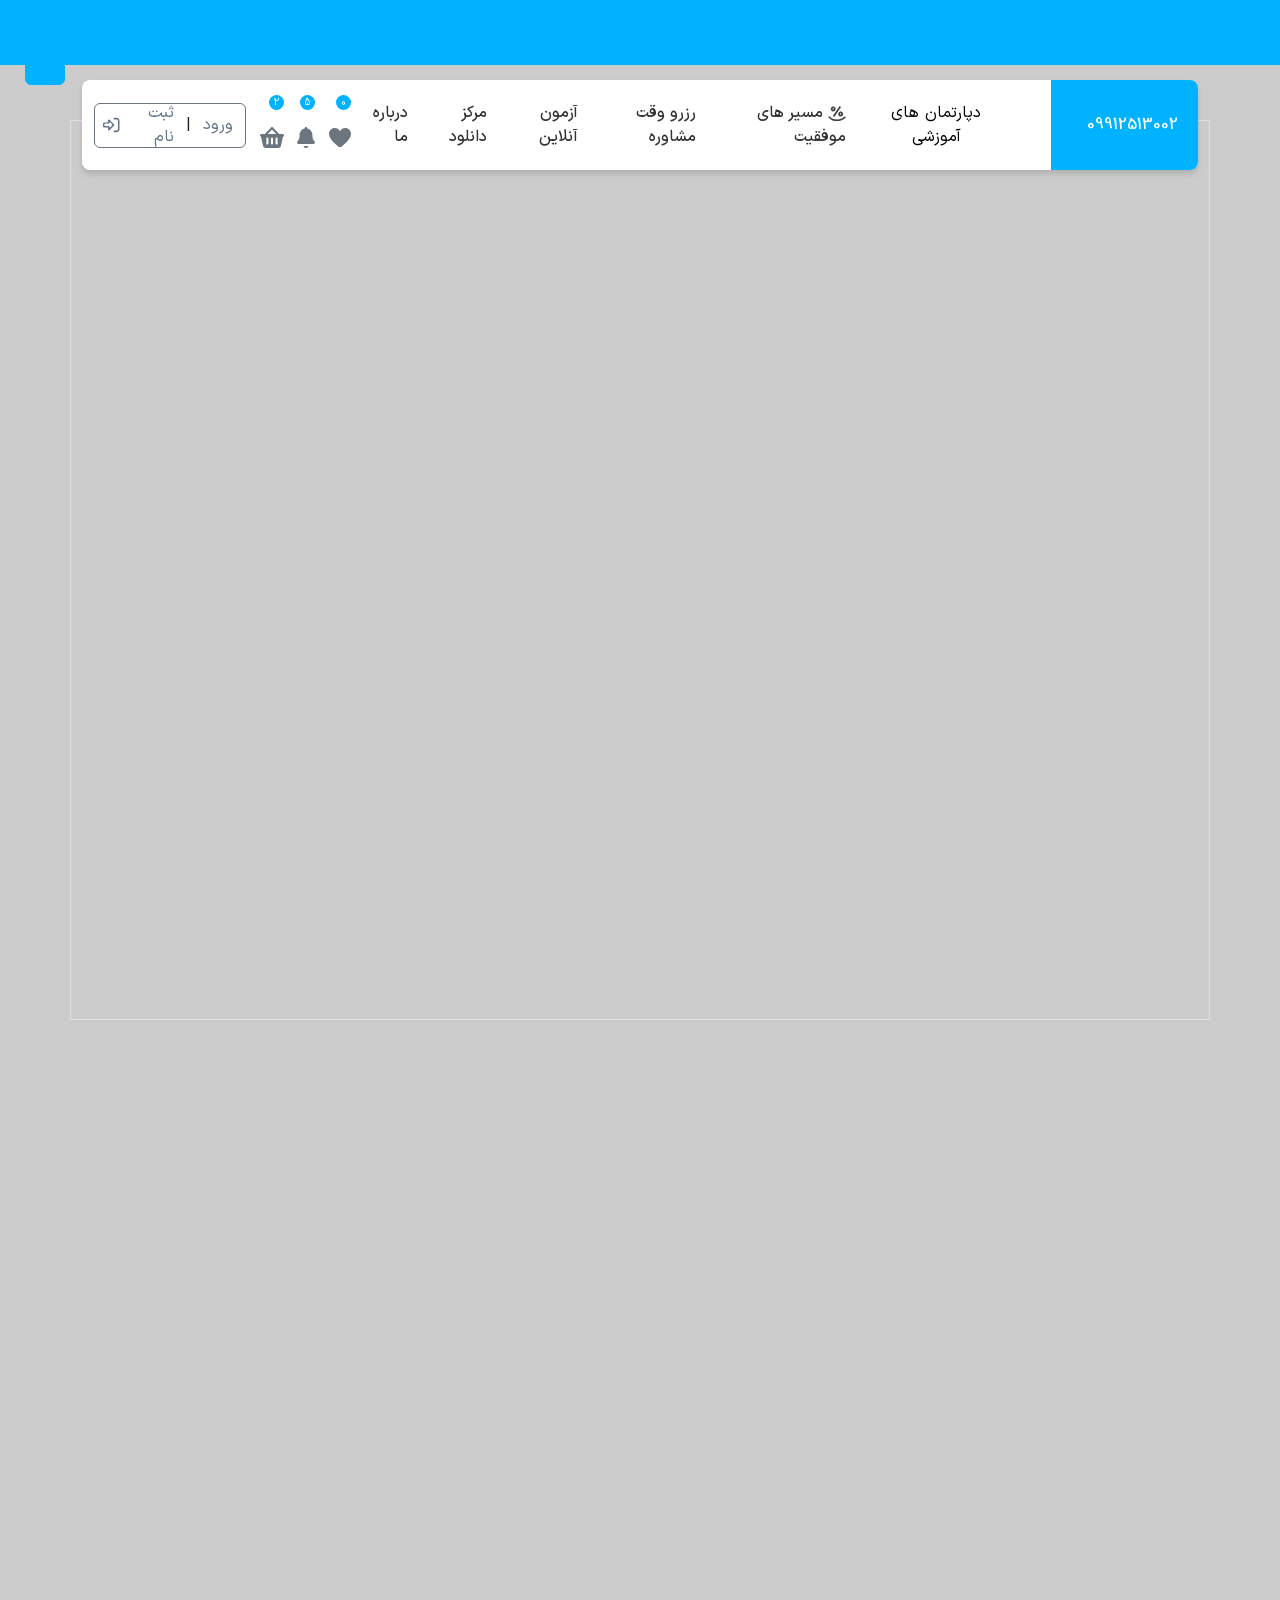
==== commit 288813bb: "main menu completed" ====
--- a/index.html
+++ b/index.html
@@ -14,9 +14,7 @@
     <link rel="stylesheet" href="asset/css/styles.css">
     <link rel="stylesheet" href="asset/css/main-menu.css">
     <link rel="stylesheet" href="asset/css/bookmark.css">
-    <link rel="stylesheet" href="https://cdn.jsdelivr.net/npm/@splidejs/splide@4.1.4/dist/css/splide.min.css">
-    <script src="https://cdn.jsdelivr.net/npm/@splidejs/splide@4.1.4/dist/js/splide.min.js"></script>
-
+    <link rel="stylesheet" href="https://lib.arvancloud.ir/splidejs/4.1.4/css/splide.min.css">
 </head>
 
 <body>
@@ -100,10 +98,10 @@
         <div class="main-menu rounded-3">
             <nav class="navbar navbar-expand-lg h-100">
                 <div class="container position-relative h-100" id="navbar_container">
-                    <div class="navbar-brand fw-bold d-flex align-items-center">
+                    <a href="tel:09912513002" class="navbar-brand fw-bold d-flex align-items-center">
                         09912513002
                         <i class="fa-solid fa-phone-volume fa-lg ms-3"></i>
-                    </div>
+                    </a>
                     <button class="navbar-toggler" type="button" id="mobileMenuToggle">
                         <span class="navbar-toggler-icon"></span>
                     </button>
@@ -316,6 +314,7 @@
     </main>
 
     <!-- scripts -->
+    <script src="https://lib.arvancloud.ir/splidejs/4.1.4/js/splide.min.js"></script>
     <!-- bootstrap -->
     <script src="asset/js/bootstrap.js"></script>
     <!-- jquery -->
@@ -323,7 +322,8 @@
     <!-- swiper js -->
     <script src="asset/js/swiper-bundle.min.js"></script>
     <!-- font  -->
-    <script src="asset/js/fontawesome.js"></script>
+    <!-- <script src="asset/js/fontawesome.js"></script> -->
+    <script src="https://lib.arvancloud.ir/font-awesome/6.3.0/js/all.min.js"></script>
     <script src="asset/js/main-menu.js"></script>
     <script src="asset/js/bookmark.js"></script>
 </body>
--- a/asset/css/main-menu.css
+++ b/asset/css/main-menu.css
@@ -49,7 +49,9 @@
 .main-menu.smallBookmark {
     top: var(--bookmark-height) !important;
 }
-
+.main-menu.with-bookmark.small {
+    top: var(--bookmark-height) !important;
+}
 .main-menu.small .navbar .container-fluid {
     padding-left: 0;
     padding-right: 0;
@@ -74,6 +76,13 @@
     font-weight: 500 !important;
 }
 
+.main-menu .navbar .nav-item{
+    font-size: 16px;
+}
+.main-menu .navbar .categories-btn{
+    font-size: 16px;
+}
+
 .main-menu.small .navbar .navbar-brand {
     bottom: 12px;
     top: 12px;
@@ -305,9 +314,9 @@
 /* منوی دسته‌بندی برای دسکتاپ */
 .category-menu {
     position: absolute;
-    top: 75px;
-    left: -10px;
-    right: -10px;
+    top: 90px;
+    left: 0px;
+    right: 0px;
     background: white;
     box-shadow: 0 5px 25px rgba(0, 0, 0, 0.15);
     border-top: 2px solid var(--primary);
@@ -328,7 +337,7 @@
 }
 
 .category-menu.small {
-    top: 75px;
+    top: 90px;
 }
 
 .category-content {
@@ -376,7 +385,7 @@
 
 .main-categories:hover {
     color: var(--primary);
-    background: rgba(25, 135, 84, 0.05);
+    background: #00b3ff15;
     text-decoration: none;
     padding-right: 12px;
 }
@@ -549,7 +558,7 @@
 .favorites-dropdown,
 .compare-dropdown {
     position: absolute;
-    top: 75px;
+    top: 90px;
     left: 0;
     width: 340px;
     background: white;
@@ -859,7 +868,7 @@
 }
 
 .btn-checkout:hover {
-    background: #146c43;
+    background: var(--primary-hover);
 }
 
 .btn-view-cart {
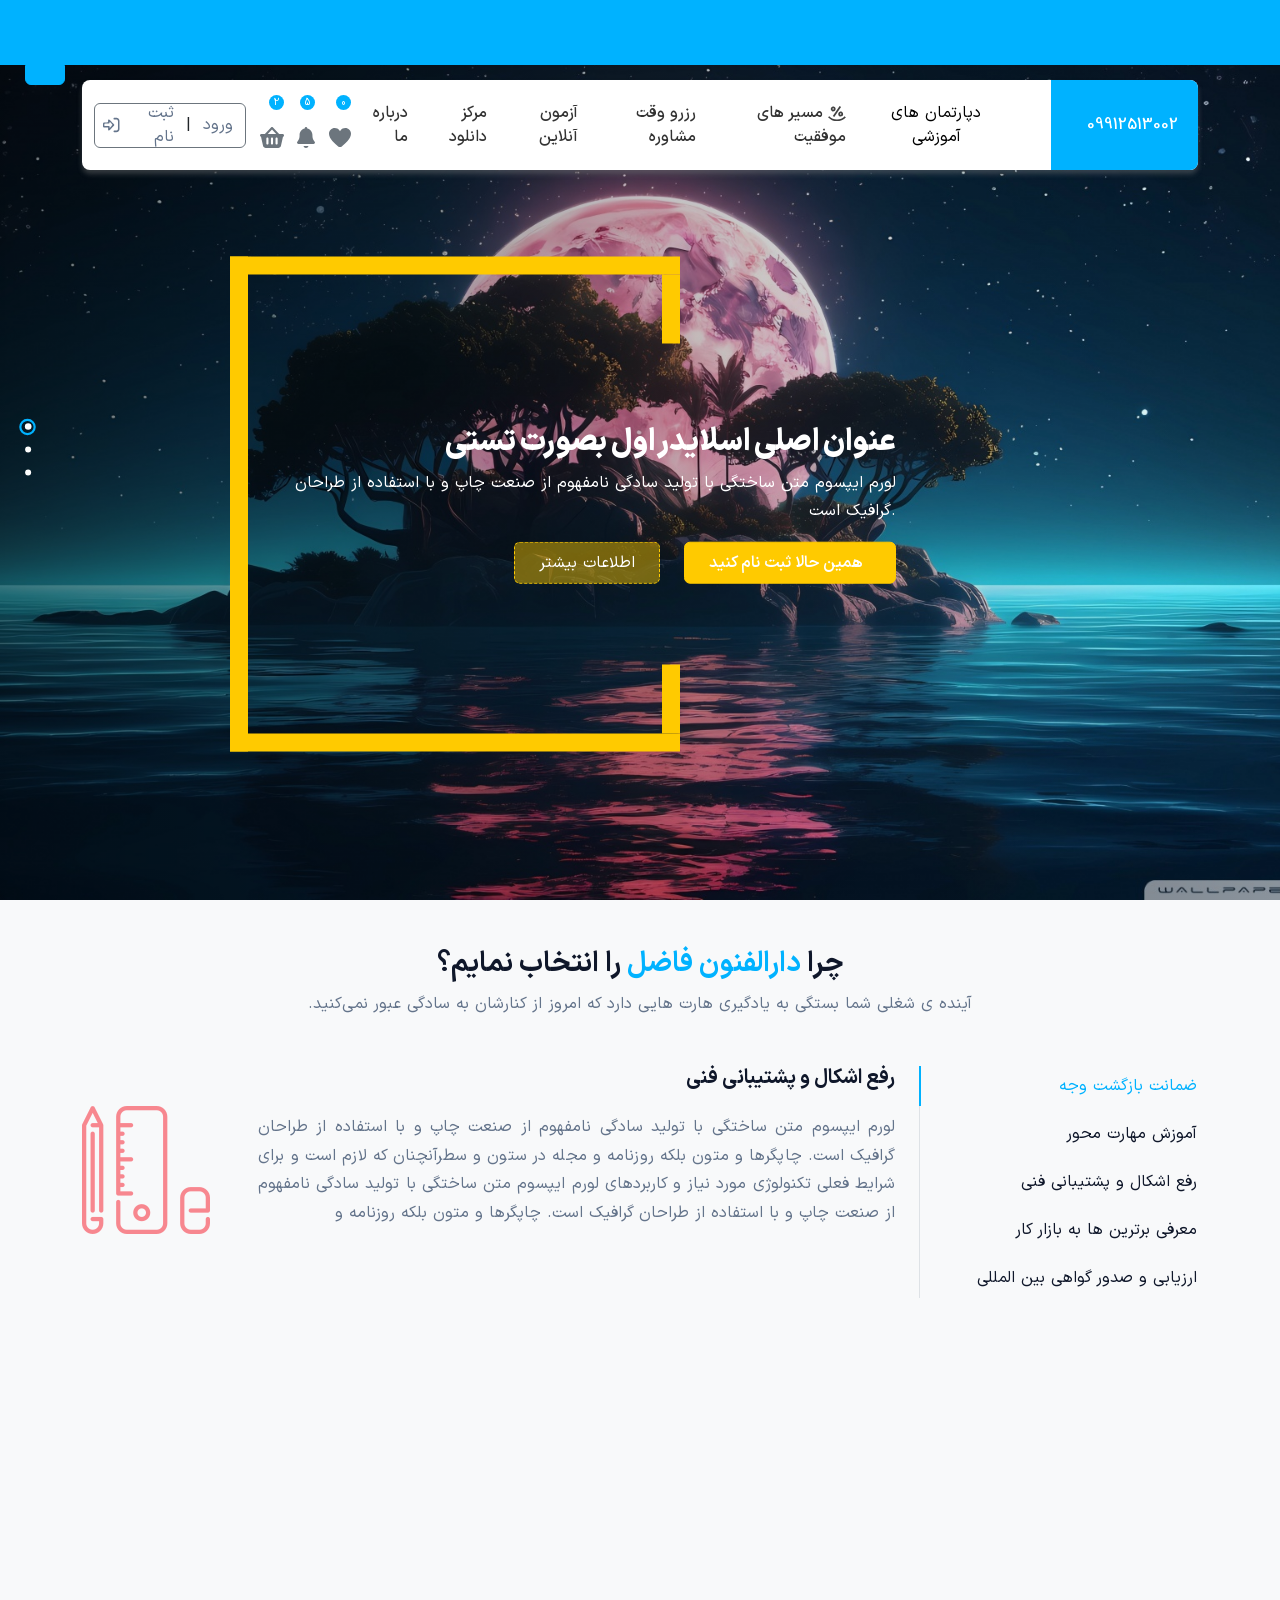
==== commit 8740ce53: "slider and benefits completed" ====
--- a/index.html
+++ b/index.html
@@ -15,6 +15,18 @@
     <link rel="stylesheet" href="asset/css/main-menu.css">
     <link rel="stylesheet" href="asset/css/bookmark.css">
     <link rel="stylesheet" href="https://lib.arvancloud.ir/splidejs/4.1.4/css/splide.min.css">
+    <!-- slider -->
+    <link rel="stylesheet" href="asset/css/slider.css">
+    <!-- tiny slider -->
+    <link rel="stylesheet" href="asset/css/tiny-slider.css">
+    <!-- video -->
+    <link rel="stylesheet" href="asset/css/video.css">
+
+    <!-- benefits -->
+    <link rel="stylesheet" href="asset/css/benefits.css">
+
+    <link rel="stylesheet" href="https://lib.arvancloud.ir/bootstrap-icons/1.9.1/font/bootstrap-icons.css">
+
 </head>
 
 <body>
@@ -310,7 +322,211 @@
         </div>
     </header>
     <main>
-        <div class="container border" style="margin-top: 120px;height: 100vh;">fghjk</div>
+        <!-- slider start -->
+        <section class="slider">
+            <div class="top-slider-wrapper d-flex gap-3 mb-5">
+                <!-- Main Slider -->
+                <div class="top-slider-container flex-grow-1 position-relative">
+                    <div class="top-slider">
+                        <div class="item position-relative" data-duration="5000">
+                            <img src="/asset/img/sliders/island_pink_supermoon-wallpaper-1920x1080.jpg"
+                                class="img-fluid w-100 h-100" style="object-fit: cover;" alt="تست">
+
+                            <div class="slider-box-container">
+                                <div class="slider-text-box">
+                                    <div class="slider-text-box-item">
+                                        <h3>عنوان اصلی اسلایدر اول بصورت تستی</h3>
+                                        <p>لورم ایپسوم متن ساختگی با تولید سادگی نامفهوم از صنعت چاپ و با استفاده از
+                                            طراحان گرافیک است.</p>
+                                        <div class="d-flex justify-content-end align-items-center gap-4">
+                                            <button class="btn btn-more-info px-4 py-2">اطلاعات بیشتر</button>
+                                            <button class="btn btn-accent px-4 py-2">
+                                                <i class="bi bi-arrow-left ms-2"></i>
+                                                همین حالا ثبت نام کنید
+                                            </button>
+                                        </div>
+                                    </div>
+                                </div>
+                            </div>
+                        </div>
+                        <div class="item position-relative" data-duration="5000">
+                            <img src="/asset/img/sliders/oriental_fantasy_art-wallpaper-1920x1080.jpg"
+                                class="img-fluid w-100 h-100" style="object-fit: cover;" alt="تست">
+
+                            <div class="slider-box-container">
+                                <div class="slider-text-box">
+                                    <div class="slider-text-box-item">
+                                        <h3>عنوان اصلی اسلایدر دوم</h3>
+                                        <p>لورم ایپسوم متن ساختگی با تولید سادگی نامفهوم از صنعت چاپ و با استفاده از
+                                            طراحان گرافیک است.</p>
+                                        <div class="d-flex justify-content-end align-items-center gap-4">
+                                            <button class="btn btn-more-info px-4 py-2">اطلاعات بیشتر</button>
+                                            <button class="btn btn-accent px-4 py-2">
+                                                <i class="bi bi-arrow-left ms-2"></i>
+                                                همین حالا ثبت نام کنید
+                                            </button>
+                                        </div>
+                                    </div>
+                                </div>
+                            </div>
+                        </div>
+                        <div class="item" data-duration="5000">
+                            <div class="video-full-container video-full-container-slider mb-5 px-0">
+                                <video class="slider-video"
+                                    poster="/asset/img/sliders/naruto_akatsuki-wallpaper-1920x1080.jpg" preload="none">
+                                    <source src="/asset/img/sliders/fazel.mp4" type="video/mp4">
+                                    مرورگر شما از تگ ویدیو پشتیبانی نمی‌کند.
+                                </video>
+
+                                <div class="video-overlay"></div>
+
+                                <div class="play-pause-btn d-flex">
+                                    <i class="bi bi-play-fill"></i>
+                                </div>
+                            </div>
+                            <div class="slider-box-container">
+                                <div class="slider-text-box">
+                                    <div class="slider-text-box-item">
+                                        <h3>عنوان اصلی اسلایدر دوم</h3>
+                                        <p>لورم ایپسوم متن ساختگی با تولید سادگی نامفهوم از صنعت چاپ و با استفاده از
+                                            طراحان گرافیک است.</p>
+                                        <div class="d-flex justify-content-end align-items-center gap-4">
+                                            <button class="btn btn-more-info px-4 py-2">اطلاعات بیشتر</button>
+                                            <button class="btn btn-accent px-4 py-2">
+                                                <i class="bi bi-arrow-left ms-2"></i>
+                                                همین حالا ثبت نام کنید
+                                            </button>
+                                        </div>
+                                    </div>
+                                </div>
+                            </div>
+                        </div>
+                    </div>
+                    <!-- Vertical Pagination - اضافه کردن این بخش -->
+                    <div class="vertical-pagination position-absolute d-flex flex-column gap-2">
+                        <button class="pagination-item active" data-index="1">
+                            <div class="pagination-inner"></div>
+                        </button>
+                        <button class="pagination-item" data-index="2">
+                            <div class="pagination-inner"></div>
+                        </button>
+                        <button class="pagination-item" data-index="3">
+                            <div class="pagination-inner"></div>
+                        </button>
+                    </div>
+                </div>
+            </div>
+        </section>
+        <!-- slider end -->
+        <!-- benefits start -->
+        <section class="benefits">
+            <div class="container">
+                <div class="benefit-title text-center mb-5">
+                    <h3>چرا <span class="benefit-title-name text-primary">دارالفنون فاضل</span> را انتخاب نمایم؟</h3>
+                    <p>
+                        آينده ى شغلى شما بستگی به یادگیری
+                        هارت هایی دارد كه امروز از كنارشان به سادگی عبور نمى‌کنید.
+                    </p>
+                </div>
+                <div class="nav-align-left row g-0 d-flex">
+                    <ul class="col-3 p-0 nav nav-pills border-end flex-grow-0 flex-column gap-2" role="tablist">
+                        <li class="nav-item">
+                            <a type="button" class="nav-link active" role="tab" data-bs-toggle="tab"
+                                data-bs-target="#navs-pills-left-home" aria-controls="navs-pills-left-home"
+                                aria-selected="true">
+                                ضمانت بازگشت وجه
+                            </a>
+                        </li>
+                        <li class="nav-item">
+                            <a type="button" class="nav-link" role="tab" data-bs-toggle="tab"
+                                data-bs-target="#navs-pills-left-profile" aria-controls="navs-pills-left-profile"
+                                aria-selected="false">
+                                آموزش مهارت محور
+                            </a>
+                        </li>
+                        <li class="nav-item">
+                            <a type="button" class="nav-link" role="tab" data-bs-toggle="tab"
+                                data-bs-target="#navs-pills-left-messages" aria-controls="navs-pills-left-messages"
+                                aria-selected="false">
+                                رفع اشکال و پشتیبانی فنی
+                            </a>
+                        </li>
+                        <li class="nav-item">
+                            <a type="button" class="nav-link" role="tab" data-bs-toggle="tab" data-bs-target="#test"
+                                aria-controls="test" aria-selected="false">
+                                معرفی برترین ها به بازار کار
+                            </a>
+                        </li>
+                        <li class="nav-item">
+                            <a type="button" class="nav-link" role="tab" data-bs-toggle="tab" data-bs-target="#test2"
+                                aria-controls="test2" aria-selected="false">
+                                ارزیابی و صدور گواهی بین المللی
+                            </a>
+                        </li>
+                    </ul>
+                    <div class="col tab-content shadow-none ps-4">
+                        <div class="tab-pane fade show active" id="navs-pills-left-home" role="tabpanel">
+                            <h5 class="mb-3">رفع اشکال و پشتیبانی فنی</h5>
+                            <div class="d-flex justify-content-between align-items-center gap-5">
+                                <p class="mb-0 text-justify">
+                                    لورم ایپسوم متن ساختگی با تولید سادگی نامفهوم از صنعت چاپ و با استفاده از طراحان
+                                    گرافیک است. چاپگرها و متون بلکه روزنامه و مجله در ستون و سطرآنچنان که لازم است و
+                                    برای شرایط فعلی تکنولوژی مورد نیاز و کاربردهای
+                                    لورم ایپسوم متن ساختگی با تولید سادگی نامفهوم از صنعت چاپ و با استفاده از طراحان
+                                    گرافیک است. چاپگرها و متون بلکه روزنامه و
+                                </p>
+                                <img src="asset/img/school-material.png" alt="">
+                            </div>
+                        </div>
+                        <div class="tab-pane fade" id="navs-pills-left-profile" role="tabpanel">
+                            <p>
+                                لورم ایپسوم متن ساختگی با تولید سادگی نامفهوم از صنعت چاپ و با استفاده از طراحان
+                                گرافیک است. چاپگرها و متون بلکه روزنامه و مجله در ستون و سطرآنچنان که لازم است و
+                                برای شرایط فعلی تکنولوژی مورد نیاز و کاربردهای
+                            </p>
+                            <p class="mb-0">
+                                لورم ایپسوم متن ساختگی با تولید سادگی نامفهوم از صنعت چاپ و با استفاده از طراحان
+                                گرافیک است. چاپگرها و متون بلکه روزنامه و
+                            </p>
+                        </div>
+                        <div class="tab-pane fade" id="navs-pills-left-messages" role="tabpanel">
+                            <p>
+                                لورم ایپسوم متن ساختگی با تولید سادگی نامفهوم از صنعت چاپ و با استفاده از طراحان
+                                گرافیک است. چاپگرها و متون بلکه روزنامه و مجله
+                            </p>
+                            <p class="mb-0">
+                                لورم ایپسوم متن ساختگی با تولید سادگی نامفهوم از صنعت چاپ و با استفاده از طراحان
+                                گرافیک است. چاپگرها و متون بلکه روزنامه و مجله در ستون و سطرآنچنان که لازم است و
+                                برای شرایط فعلی تکنولوژی مورد نیاز و کاربردهای متنوع با
+                            </p>
+                        </div>
+                        <div class="tab-pane fade" id="test" role="tabpanel">
+                            <p>
+                                لورم ایپسوم متن ساختگی با تولید سادگی نامفهوم از صنعت چاپ و با استفاده از طراحان
+                                گرافیک است. چاپگرها و متون بلکه روزنامه و مجله
+                            </p>
+                            <p class="mb-0">
+                                لورم ایپسوم متن ساختگی با تولید سادگی نامفهوم از صنعت چاپ و با استفاده از طراحان
+                                گرافیک است. چاپگرها و متون بلکه روزنامه و مجله در ستون و سطرآنچنان که لازم است و
+                                برای شرایط فعلی تکنولوژی مورد نیاز و کاربردهای متنوع با
+                            </p>
+                        </div>
+                        <div class="tab-pane fade" id="test2" role="tabpanel">
+                            <p>
+                                لورم ایپسوم متن ساختگی با تولید سادگی نامفهوم از صنعت چاپ و با استفاده از طراحان
+                                گرافیک است. چاپگرها و متون بلکه روزنامه و مجله
+                            </p>
+                            <p class="mb-0">
+                                لورم ایپسوم متن ساختگی با تولید سادگی نامفهوم از صنعت چاپ و با استفاده از طراحان
+                                گرافیک است. چاپگرها و متون بلکه روزنامه و مجله در ستون و سطرآنچنان که لازم است و
+                                برای شرایط فعلی تکنولوژی مورد نیاز و کاربردهای متنوع با
+                            </p>
+                        </div>
+                    </div>
+                </div>
+            </div>
+        </section>
+        <!-- benefits end -->
     </main>
 
     <!-- scripts -->
@@ -326,6 +542,10 @@
     <script src="https://lib.arvancloud.ir/font-awesome/6.3.0/js/all.min.js"></script>
     <script src="asset/js/main-menu.js"></script>
     <script src="asset/js/bookmark.js"></script>
+    <!-- tiny-slider -->
+    <script src="asset/js/tiny-slider.js"></script>
+    <!-- slider -->
+    <script src="asset/js/slider.js"></script>
 </body>
 
 </html>
--- a/asset/css/styles.css
+++ b/asset/css/styles.css
@@ -94,8 +94,8 @@
     --secondary-light: #334155;
 
     /* Accent (CTA) */
-    --accent: #ffb703;
-    --accent-hover: #f59e0b;
+    --accent: #ffca00;
+    --accent-hover: #ffcc00;
 
     /* Backgrounds */
     --bg-main: #f8f9fa;
@@ -120,7 +120,7 @@
 
 body {
     font-family: "IRANSansX";
-    background-color: #ccc;
+    background-color: var(--bg-main);
     min-height: 200vh;
 }
 
@@ -138,8 +138,17 @@
     line-height: 1.8;
 }
 
+.text-justify{
+    text-align: justify !important;
+}
 .text-muted {
     color: var(--text-muted) !important;
+}
+.text-primary {
+    color: var(--primary) !important;
+}
+.text-accent {
+    color: var(--accent) !important;
 }
 
 /* over write bootstrap css */
@@ -153,6 +162,18 @@
     background-color: var(--primary-hover);
     border-color: var(--primary-hover);
 }
+.btn-more-info {
+    background-color: #ffcc0072;
+    border: 1px dashed var(--accent);
+    color: #fff;
+}
+
+.btn-more-info:hover,
+.btn-more-info:focus {
+    background-color: var(--accent);
+    border-color: var(--accent);
+    color: #000000;
+}
 
 .btn-outline-primary {
     color: var(--primary);
@@ -167,7 +188,7 @@
 .btn-accent {
     background-color: var(--accent);
     border-color: var(--accent);
-    color: #000;
+    color: #fff;
     font-weight: 600;
 }
 
--- a/asset/css/slider.css
+++ b/asset/css/slider.css
@@ -0,0 +1,302 @@
+.top-slider-container {
+    position: relative;
+    user-select: none;
+    direction: ltr;
+    overflow: hidden;
+}
+
+.top-slider-container * {
+    transition: 200ms;
+}
+
+
+.top-slider {
+    position: static;
+    /* necessary */
+
+    width: 100%;
+    height: 100dvh;
+}
+
+.top-slider .item {
+    position: relative;
+    width: 100%;
+    height: 100dvh;
+}
+
+.top-slider .item .img {
+    width: 100%;
+    height: 100%;
+    object-fit: fill;
+}
+
+.video-overlay {
+    cursor: pointer;
+    background: rgba(0, 0, 0, 0.4);
+}
+
+.video-overlay .btn-play {
+    font-size: 2rem;
+}
+
+.thumb-item {
+    cursor: pointer;
+    margin-bottom: 3px;
+    /* padding: 5px; */
+}
+
+.thumb-item.active {
+    background-color: rgba(176, 255, 222, 0.415);
+}
+
+.thumb-title {
+    color: #fff;
+    font-weight: 500;
+}
+
+.thumb-date {
+    color: #ffffffb2;
+}
+
+
+.video-overlay {
+    display: flex;
+    justify-content: center;
+    align-items: center;
+    background: rgba(0, 0, 0, 0.4);
+    transition: opacity 0.3s ease;
+    cursor: pointer;
+}
+
+.video-overlay.hidden {
+    display: none !important;
+}
+
+.video-container video {
+    cursor: pointer;
+    /* برای نشان دادن اینکه قابل کلیک است */
+}
+
+
+
+.video-overlay .btn-play {
+    background-color: var(--primary-color);
+    color: white;
+    border: 1px solid transparent;
+    border-radius: 50%;
+    width: 64px;
+    height: 64px;
+
+    position: relative;
+
+    /*position: absolute;*/
+    /*top: 50%;*/
+    /*transform: translateY(-50%);*/
+    /*-ms-transform: translateY(-50%);*/
+
+    z-index: 10;
+    font-size: 2rem;
+    padding-left: 10px;
+
+    display: inline-flex;
+    align-items: center;
+    justify-content: center;
+}
+
+.video-overlay .btn-play:hover {
+    background-color: var(--primary-color--80);
+    color: var(--on-primary-color);
+    box-shadow: 0 0 20px white;
+    border-color: white;
+}
+
+.video-overlay .btn-play i {
+    font-size: 35px;
+    position: relative;
+    top: 1px;
+    left: 4px;
+}
+
+
+/* stop */
+.video-overlay .btn-stop {
+    display: none;
+    background-color: #000;
+    opacity: 0.75;
+    color: white;
+    border: 2px solid white;
+    border-radius: 50%;
+    width: 64px;
+    height: 64px;
+
+    position: relative;
+
+    /*position: absolute;*/
+    /*top: 50%;*/
+    /*transform: translateY(-50%);*/
+    /*-ms-transform: translateY(-50%);*/
+
+    z-index: 10;
+    font-size: 2rem;
+    padding-left: 10px;
+
+    /* display: inline-flex; */
+    align-items: center;
+    justify-content: center;
+}
+
+.video-overlay .btn-stop:hover {
+    color: var(--on-primary-color);
+    box-shadow: 0 0 20px white;
+    border-color: white;
+}
+
+.video-overlay .btn-stop i {
+    font-size: 35px;
+    position: relative;
+    top: 2px;
+    right: 2px;
+}
+
+.vertical-pagination {
+    top: 50%;
+    left: 20px;
+    transform: translateY(-50%);
+    z-index: 1;
+}
+
+.pagination-item {
+    width: 15px;
+    height: 15px;
+    border: 2px solid transparent;
+    border-radius: 8px;
+    overflow: hidden;
+    padding: 0;
+    background: none;
+    cursor: pointer;
+    transition: all 0.3s ease;
+}
+
+.pagination-item.active {
+    border-color: var(--primary);
+    transform: scale(1.1);
+}
+
+.pagination-item:hover {
+    transform: scale(1.05);
+    border-color: #fdfdfd6a;
+}
+
+.pagination-inner {
+    width: 6px;
+    height: 6px;
+    border-radius: 8px;
+    background: #fdfdfd;
+    position: relative;
+    transform: translate(-48%, -100%);
+    top: 50%;
+    left: 50%;
+}
+
+/* برای حالت موبایل */
+@media (max-width: 768px) {
+    .vertical-pagination {
+        left: 10px;
+    }
+
+    .top-slider {
+        position: static;
+        /* necessary */
+
+        width: 100%;
+        height: auto !important;
+    }
+
+    .top-slider .item {
+        position: relative;
+        width: 100%;
+        height: auto !important;
+    }
+}
+
+
+
+
+/* box */
+.slider-box-container {
+    position: absolute;
+    left: 0;
+    right: 0;
+    top: 0;
+    height: 100%;
+    background: linear-gradient(90deg, #00000080 0%, #00000000 100%);
+}
+
+.slider-text-box {
+    height: 55vh;
+    width: 50vh;
+    border: 18px solid var(--accent);
+    top: 56%;
+    left: 18%;
+    transform: translateY(-50%);
+    position: absolute;
+    z-index: 33;
+    border-right: none;
+}
+
+.slider-text-box::before {
+    content: "";
+    position: absolute;
+    right: 0;
+    top: 0;
+    width: 0;
+    height: 15%;
+    /* border-top: 5px solid transparent; */
+    border-right: 18px solid var(--accent);
+    /* border-bottom: 0 solid transparent; */
+}
+
+.slider-text-box::after {
+    content: "";
+    position: absolute;
+    right: 0;
+    bottom: 0;
+    width: 0;
+    height: 15%;
+    /* border-top: 5px solid transparent; */
+    border-right: 18px solid var(--accent);
+    /* border-bottom: 0 solid transparent; */
+}
+
+.slider-text-box-item {
+    position: absolute;
+    top: 50%;
+    transform: translateY(-50%);
+    right: -50%;
+    padding-left: 40px;
+    color: white;
+    text-align: right;
+}
+
+.slider-text-box-item h3 {
+    color: white;
+    font-weight: 900;
+    font-size: 30px;
+
+}
+
+.slider-text-box-item p {
+    color: white;
+}
+
+.btn-accent i{
+    position: relative;
+    top: 2px;
+    transition: all 0.3s ease;
+}
+.btn-accent i::before{
+    transition: all 0.3s ease;
+}
+.btn-accent:hover i::before{
+    rotate: 45deg;
+}
--- a/asset/css/tiny-slider.css
+++ b/asset/css/tiny-slider.css
@@ -0,0 +1,169 @@
+.tns-outer {
+    padding: 0 !important
+}
+
+.tns-outer [hidden] {
+    display: none !important
+}
+
+.tns-outer [aria-controls],
+.tns-outer [data-action] {
+    cursor: pointer
+}
+
+.tns-slider {
+    -webkit-transition: all 0s;
+    -moz-transition: all 0s;
+    transition: all 0s
+}
+
+.tns-slider>.tns-item {
+    -webkit-box-sizing: border-box;
+    -moz-box-sizing: border-box;
+    box-sizing: border-box
+}
+
+.tns-horizontal.tns-subpixel {
+    white-space: nowrap
+}
+
+.tns-horizontal.tns-subpixel>.tns-item {
+    display: inline-block;
+    vertical-align: top;
+    white-space: normal
+}
+
+.tns-horizontal.tns-no-subpixel:after {
+    content: '';
+    display: table;
+    clear: both
+}
+
+.tns-horizontal.tns-no-subpixel>.tns-item {
+    float: left
+}
+
+.tns-horizontal.tns-carousel.tns-no-subpixel>.tns-item {
+    margin-right: -100%
+}
+
+.tns-no-calc {
+    position: relative;
+    left: 0
+}
+
+.tns-gallery {
+    position: relative;
+    left: 0;
+    min-height: 1px
+}
+
+.tns-gallery>.tns-item {
+    position: absolute;
+    left: -100%;
+    -webkit-transition: transform 0s, opacity 0s;
+    -moz-transition: transform 0s, opacity 0s;
+    transition: transform 0s, opacity 0s
+}
+
+.tns-gallery>.tns-slide-active {
+    position: relative;
+    left: auto !important
+}
+
+.tns-gallery>.tns-moving {
+    -webkit-transition: all 0.25s;
+    -moz-transition: all 0.25s;
+    transition: all 0.25s
+}
+
+.tns-autowidth {
+    display: inline-block
+}
+
+.tns-lazy-img {
+    -webkit-transition: opacity 0.6s;
+    -moz-transition: opacity 0.6s;
+    transition: opacity 0.6s;
+    opacity: 0.6
+}
+
+.tns-lazy-img.tns-complete {
+    opacity: 1
+}
+
+.tns-ah {
+    -webkit-transition: height 0s;
+    -moz-transition: height 0s;
+    transition: height 0s
+}
+
+.tns-ovh {
+    overflow: hidden
+}
+
+.tns-visually-hidden {
+    position: absolute;
+    left: -10000em
+}
+
+.tns-transparent {
+    opacity: 0;
+    visibility: hidden
+}
+
+.tns-fadeIn {
+    opacity: 1;
+    filter: alpha(opacity=100);
+    z-index: 0
+}
+
+.tns-normal,
+.tns-fadeOut {
+    opacity: 0;
+    filter: alpha(opacity=0);
+    z-index: -1
+}
+
+.tns-vpfix {
+    white-space: nowrap
+}
+
+.tns-vpfix>div,
+.tns-vpfix>li {
+    display: inline-block
+}
+
+.tns-t-subp2 {
+    margin: 0 auto;
+    width: 310px;
+    position: relative;
+    height: 10px;
+    overflow: hidden
+}
+
+.tns-t-ct {
+    width: 2333.3333333%;
+    width: -webkit-calc(100% * 70 / 3);
+    width: -moz-calc(100% * 70 / 3);
+    width: calc(100% * 70 / 3);
+    position: absolute;
+    right: 0
+}
+
+.tns-t-ct:after {
+    content: '';
+    display: table;
+    clear: both
+}
+
+.tns-t-ct>div {
+    width: 1.4285714%;
+    width: -webkit-calc(100% / 70);
+    width: -moz-calc(100% / 70);
+    width: calc(100% / 70);
+    height: 10px;
+    float: left
+}
+
+/*# sourceMappingURL=sourcemaps/tiny-slider.css.map */
--- a/asset/css/video.css
+++ b/asset/css/video.css
@@ -0,0 +1,208 @@
+.video-full-container {
+    position: relative;
+    width: 100%;
+    height: 100vh;
+    overflow: hidden;
+    display: flex;
+    align-items: center;
+    justify-content: center;
+}
+
+.video-full-container:hover .play-pause-btn {
+    display: flex !important;
+}
+
+.video-overlay:hover .play-pause-btn {
+    display: flex !important;
+}
+
+#fullscreen-video {
+    position: absolute;
+    top: 50%;
+    left: 50%;
+    transform: translate(-50%, -50%);
+    min-width: 100%;
+    min-height: 100%;
+    width: auto;
+    height: auto;
+    z-index: 1;
+    object-fit: cover;
+}
+
+.slider-video {
+    position: absolute;
+    top: 50%;
+    left: 50%;
+    transform: translate(-50%, -50%);
+    min-width: 100%;
+    min-height: 100%;
+    width: auto;
+    height: auto;
+    z-index: 1;
+    object-fit: cover;
+}
+
+.video-overlay {
+    position: absolute;
+    top: 0;
+    left: 0;
+    width: 100%;
+    height: 100%;
+    background: rgba(0, 0, 0, 0.3);
+    z-index: 1;
+    display: flex;
+    justify-content: center;
+    align-items: center;
+    transition: background 0.3s;
+}
+
+.video-overlay:hover {
+    background: rgba(0, 0, 0, 0.2);
+}
+
+.play-pause-btn {
+    display: none;
+    position: absolute;
+    width: 50px;
+    height: 50px;
+    border-radius: 8px;
+    background: var(--primary);
+    opacity: 0.9;
+    justify-content: center;
+    align-items: center;
+    cursor: pointer;
+    z-index: 3;
+    box-shadow: 0 0 0 0 rgba(255, 255, 255, 0.7);
+    animation: pulse 2s infinite;
+    transition: all 0.3s ease;
+    top: 65%;
+    transform: translateY(-58%);
+    left: 21%;
+    z-index: 50;
+}
+.play-pause-btn.pause{
+    top: 50%;
+    left: 50%;
+    transform: translate(-50%,-50%);
+    z-index: 50;
+}
+
+.play-pause-btn:hover {
+    background: var(--primary);
+    opacity: 1;
+}
+
+.play-pause-btn i {
+    font-size: 36px;
+    color: #eeeeee;
+    position: relative;
+    top: 5px;
+    left: 1.5px;
+}
+
+.play-pause-btn .bi-pause-fill {
+    font-size: 36px;
+    color: #eeeeee;
+    position: relative;
+    top: 5px;
+    left: 0px;
+}
+
+@keyframes pulse {
+    0% {
+        box-shadow: 0 0 0 0 rgba(255, 255, 255, 0.7);
+    }
+
+    70% {
+        box-shadow: 0 0 0 20px rgba(255, 255, 255, 0);
+    }
+
+    100% {
+        box-shadow: 0 0 0 0 rgba(255, 255, 255, 0);
+    }
+}
+
+.video-title {
+    position: absolute;
+    bottom: 40px;
+    left: 0;
+    width: 100%;
+    text-align: center;
+    color: white;
+    font-size: 24px;
+    z-index: 3;
+    text-shadow: 0 2px 5px rgba(0, 0, 0, 0.5);
+    opacity: 0.9;
+    transition: opacity 0.3s;
+}
+
+.video-overlay:hover~.video-title {
+    opacity: 1;
+}
+
+/* حالت پخش شده */
+.playing .play-pause-btn {
+    animation: none;
+    box-shadow: 0 5px 15px rgba(0, 0, 0, 0.3);
+}
+
+.playing .video-overlay {
+    background: rgba(0, 0, 0, 0);
+    pointer-events: none;
+}
+
+.playing .video-overlay:hover {
+    background: rgba(0, 0, 0, 0.1);
+}
+
+/* ✅ حالت موبایل */
+@media (max-width: 768px) {
+    .video-full-container {
+        height: auto;
+        /* تمام صفحه نباشه */
+        aspect-ratio: 16 / 9;
+        /* نسبت استاندارد ویدیو */
+        overflow: hidden;
+    }
+
+    #fullscreen-video {
+        position: absolute;
+        top: 0;
+        left: 0;
+        width: 100%;
+        height: 100%;
+        min-width: unset;
+        min-height: unset;
+        object-fit: cover;
+        /* ویدیو در قاب بمونه */
+        transform: none;
+    }
+
+    .slider-video {
+        position: absolute;
+        top: 0;
+        left: 0;
+        width: 100%;
+        height: 100%;
+        min-width: unset;
+        min-height: unset;
+        object-fit: cover;
+        /* ویدیو در قاب بمونه */
+        transform: none;
+    }
+
+    .play-pause-btn {
+        display: flex !important;
+        width: 60px;
+        height: 60px;
+    }
+
+    .play-pause-btn i {
+        font-size: 28px;
+    }
+
+    .video-title {
+        font-size: 18px;
+        bottom: 20px;
+    }
+}
--- a/asset/css/benefits.css
+++ b/asset/css/benefits.css
@@ -0,0 +1,16 @@
+.nav-pills .nav-link {
+    width: 100%;
+    border-radius: 0;
+    color: var(--text-main);
+    position: relative;
+    right: 1px;
+    padding-left: 40px;
+    padding-right: 0;
+    text-align: right;
+}
+
+.nav-pills .nav-link.active {
+    background: transparent;
+    color: var(--primary);
+    box-shadow: 2px 0px 0 var(--primary) inset;
+}
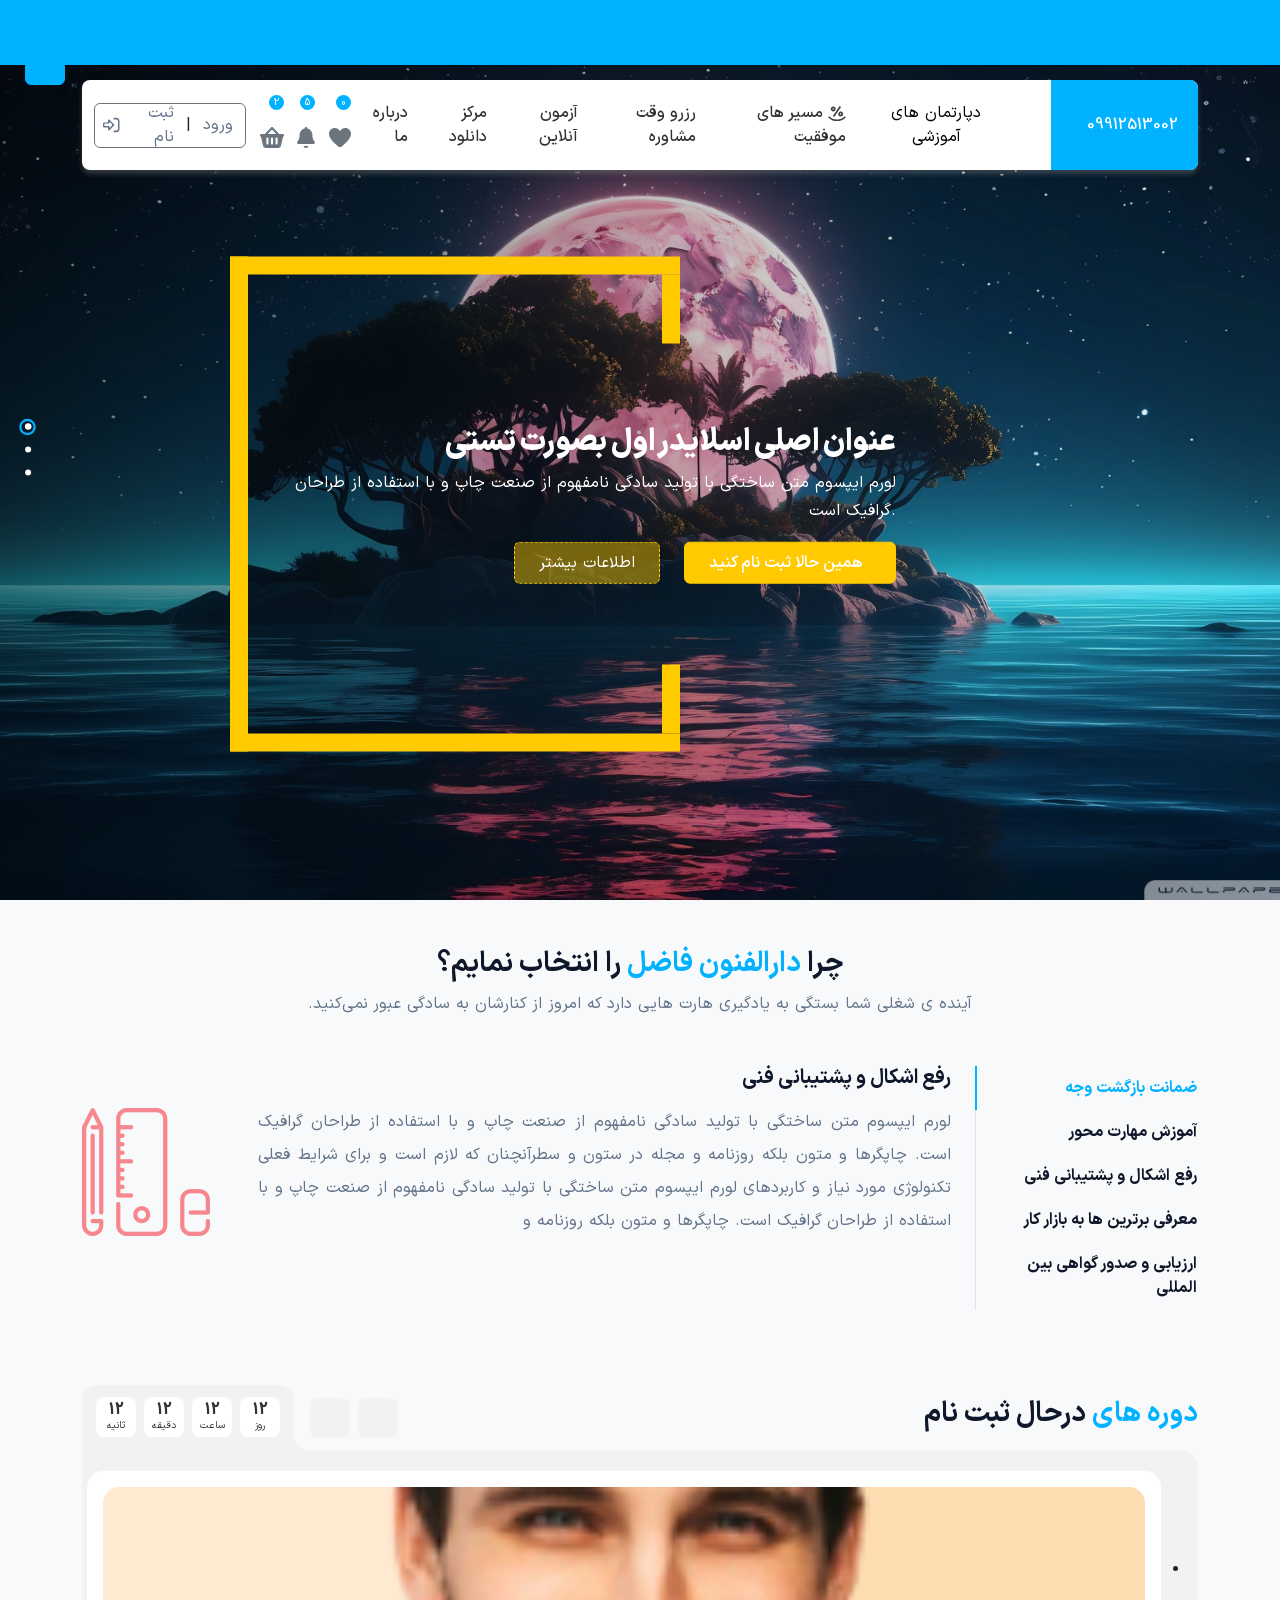
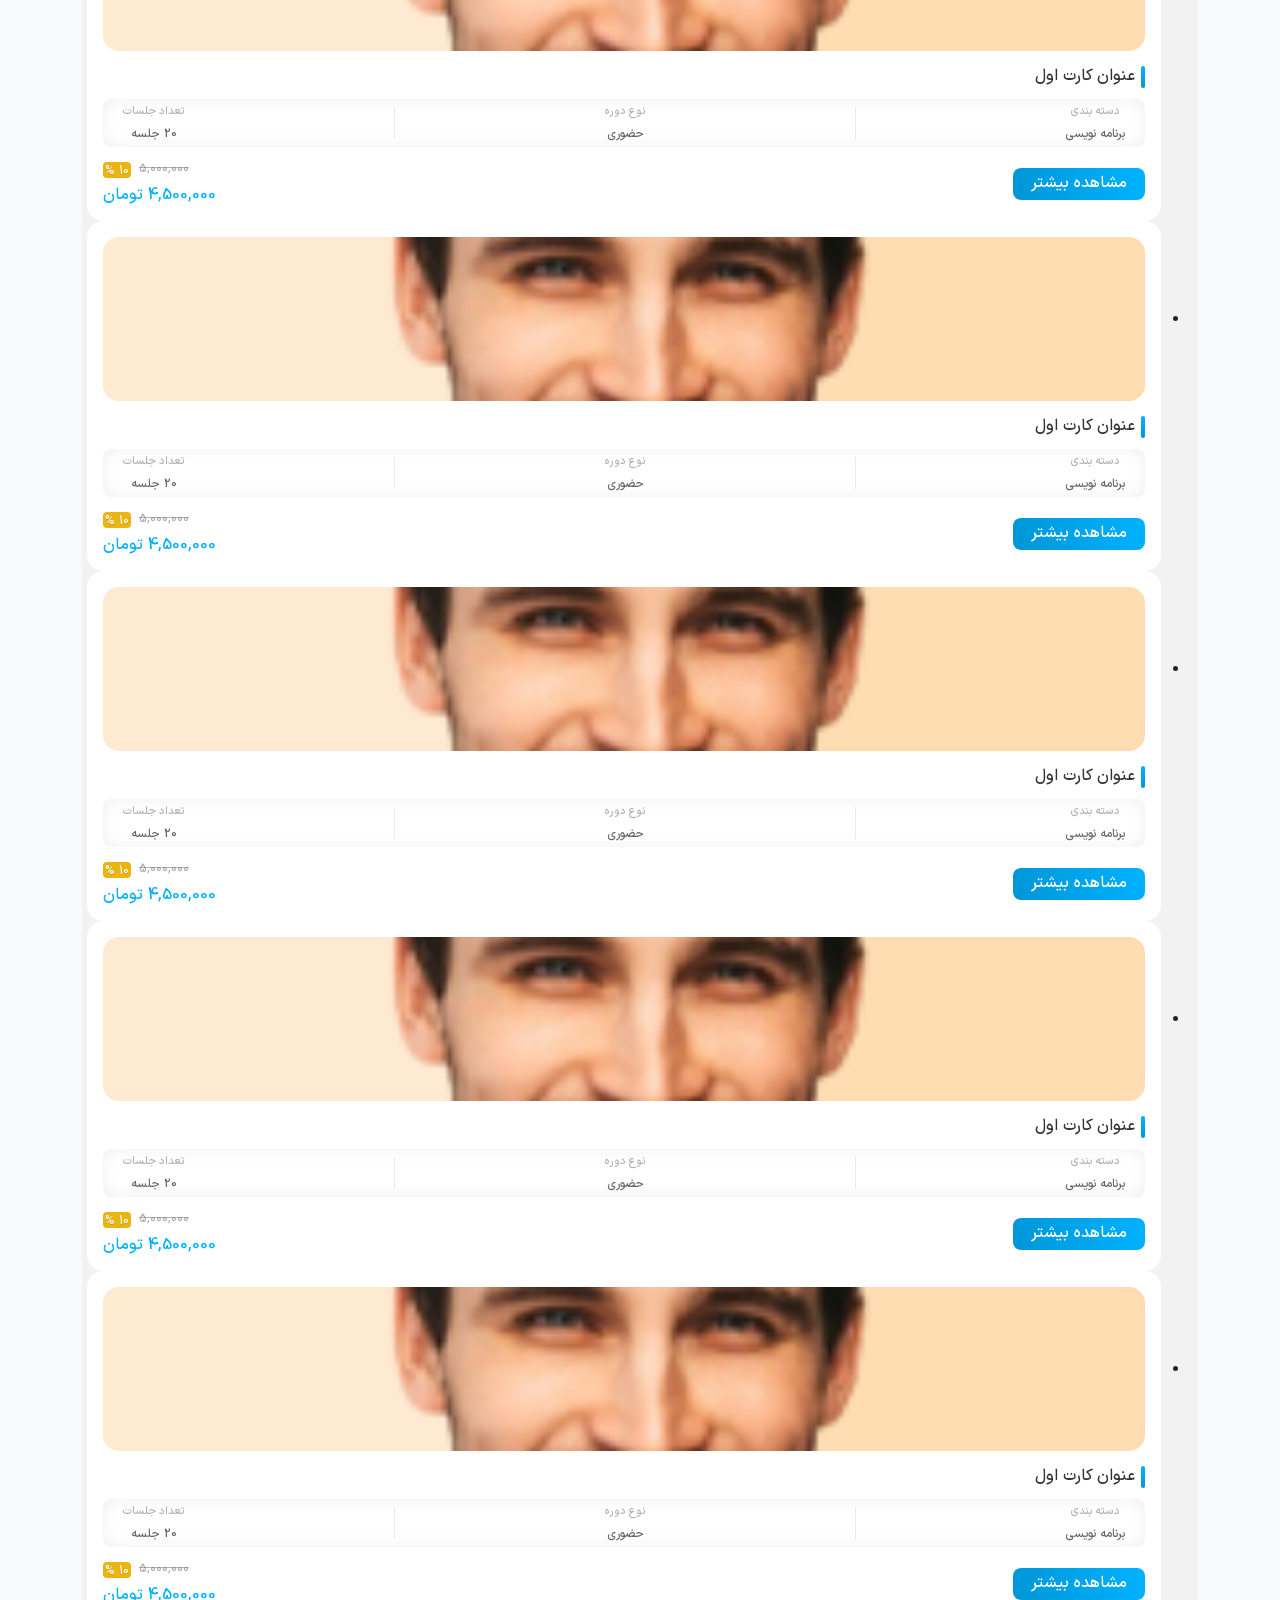
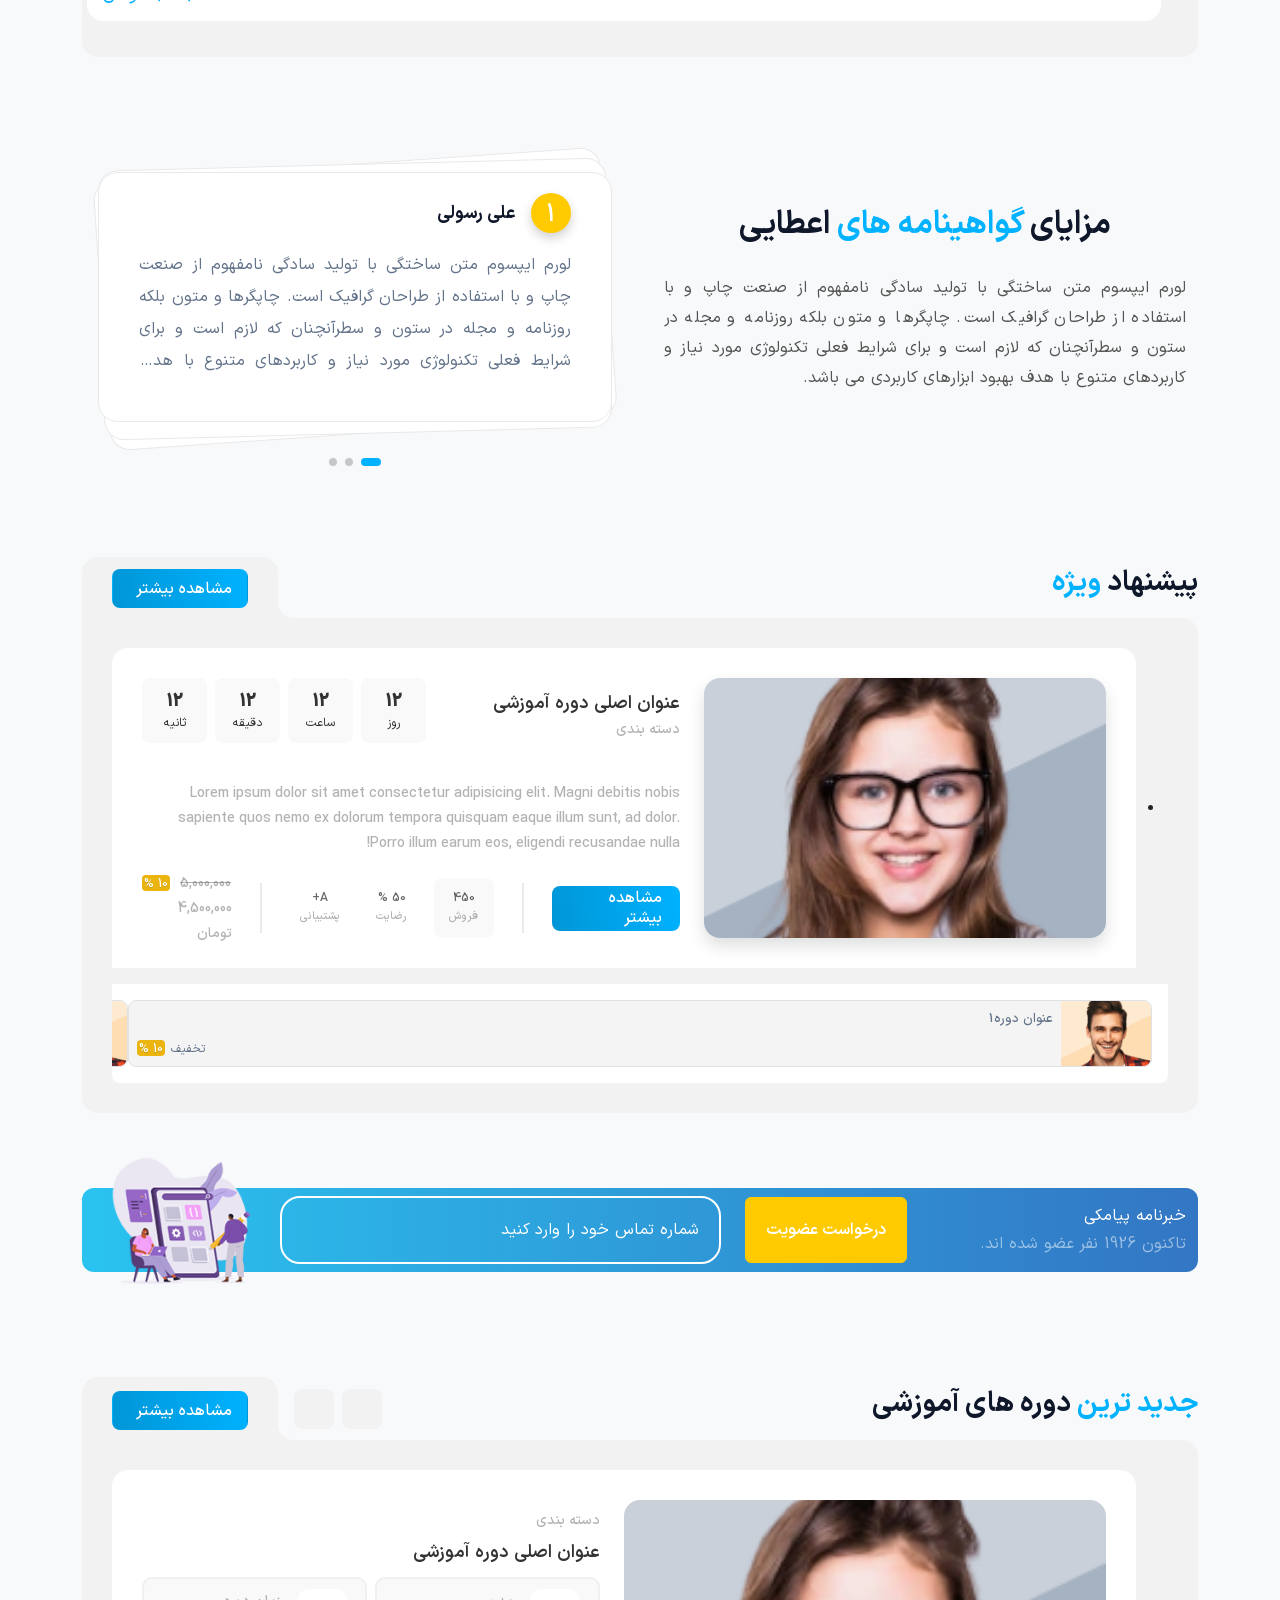
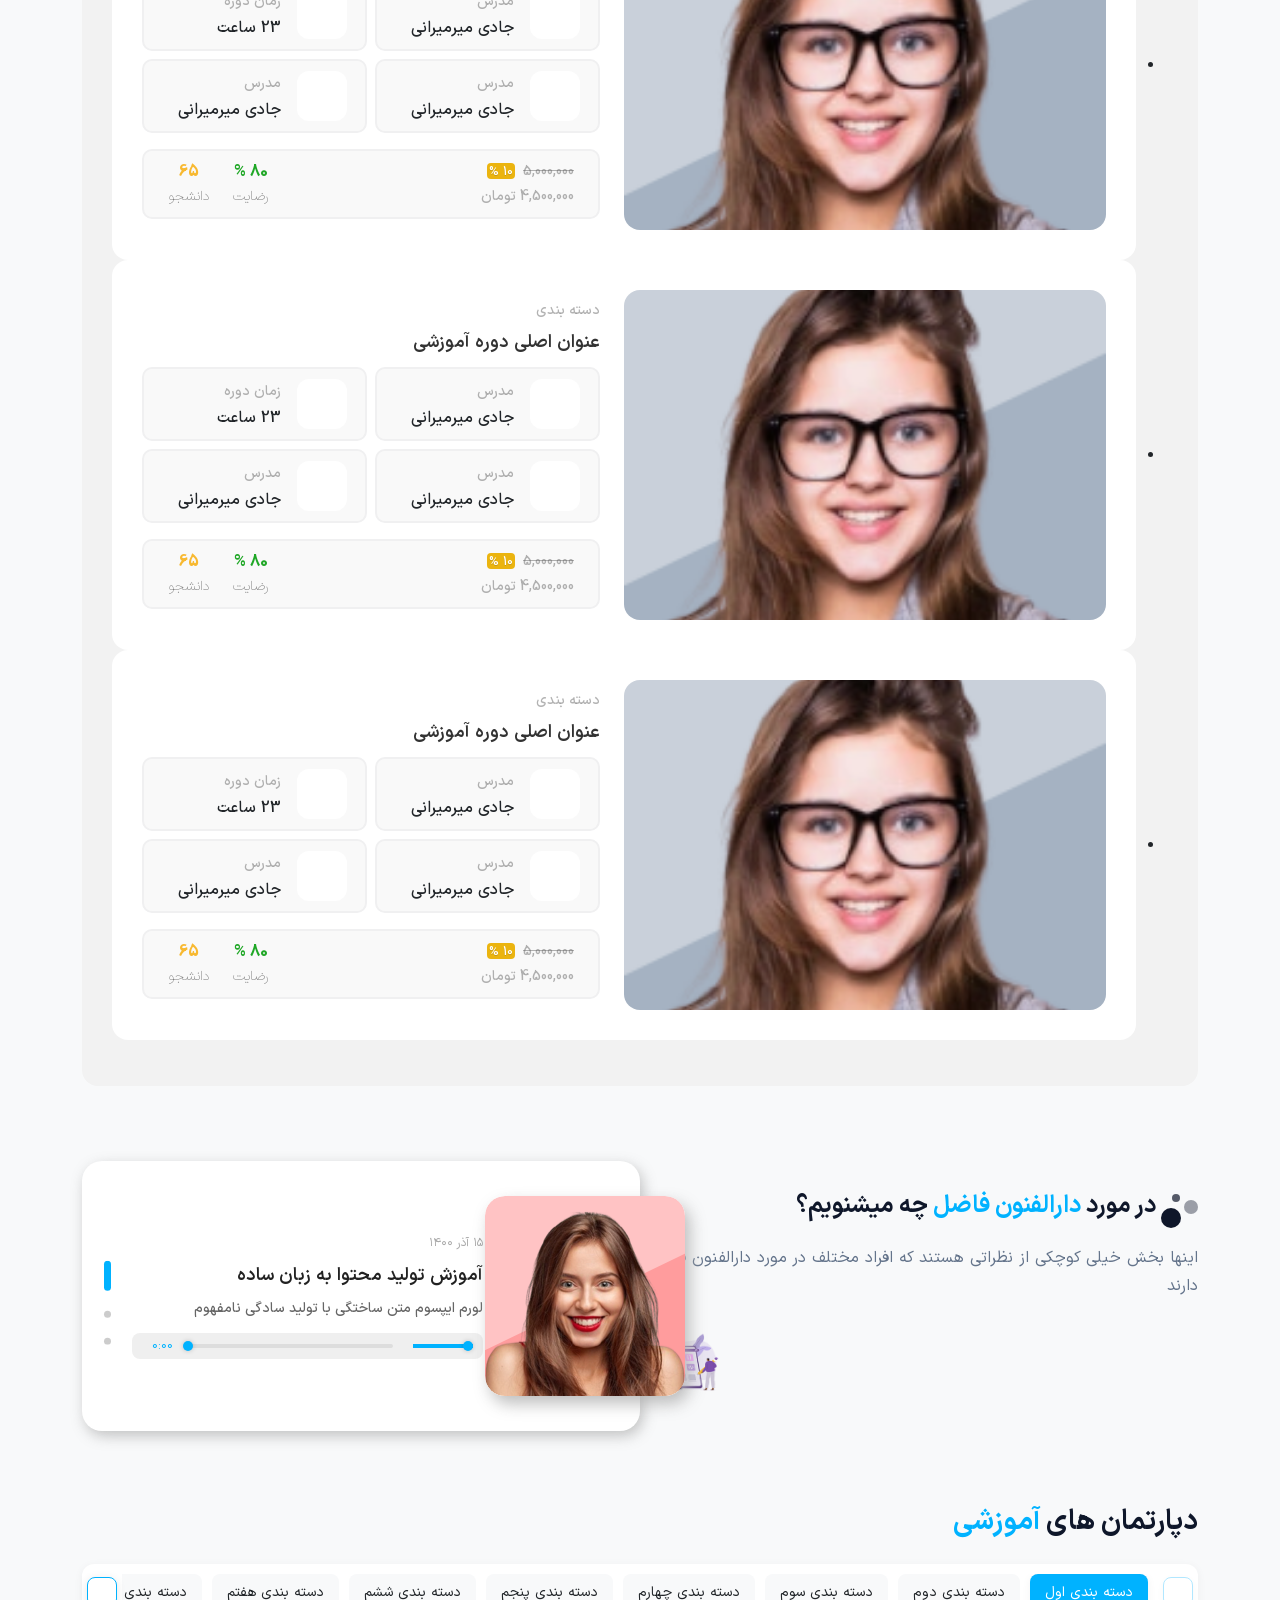
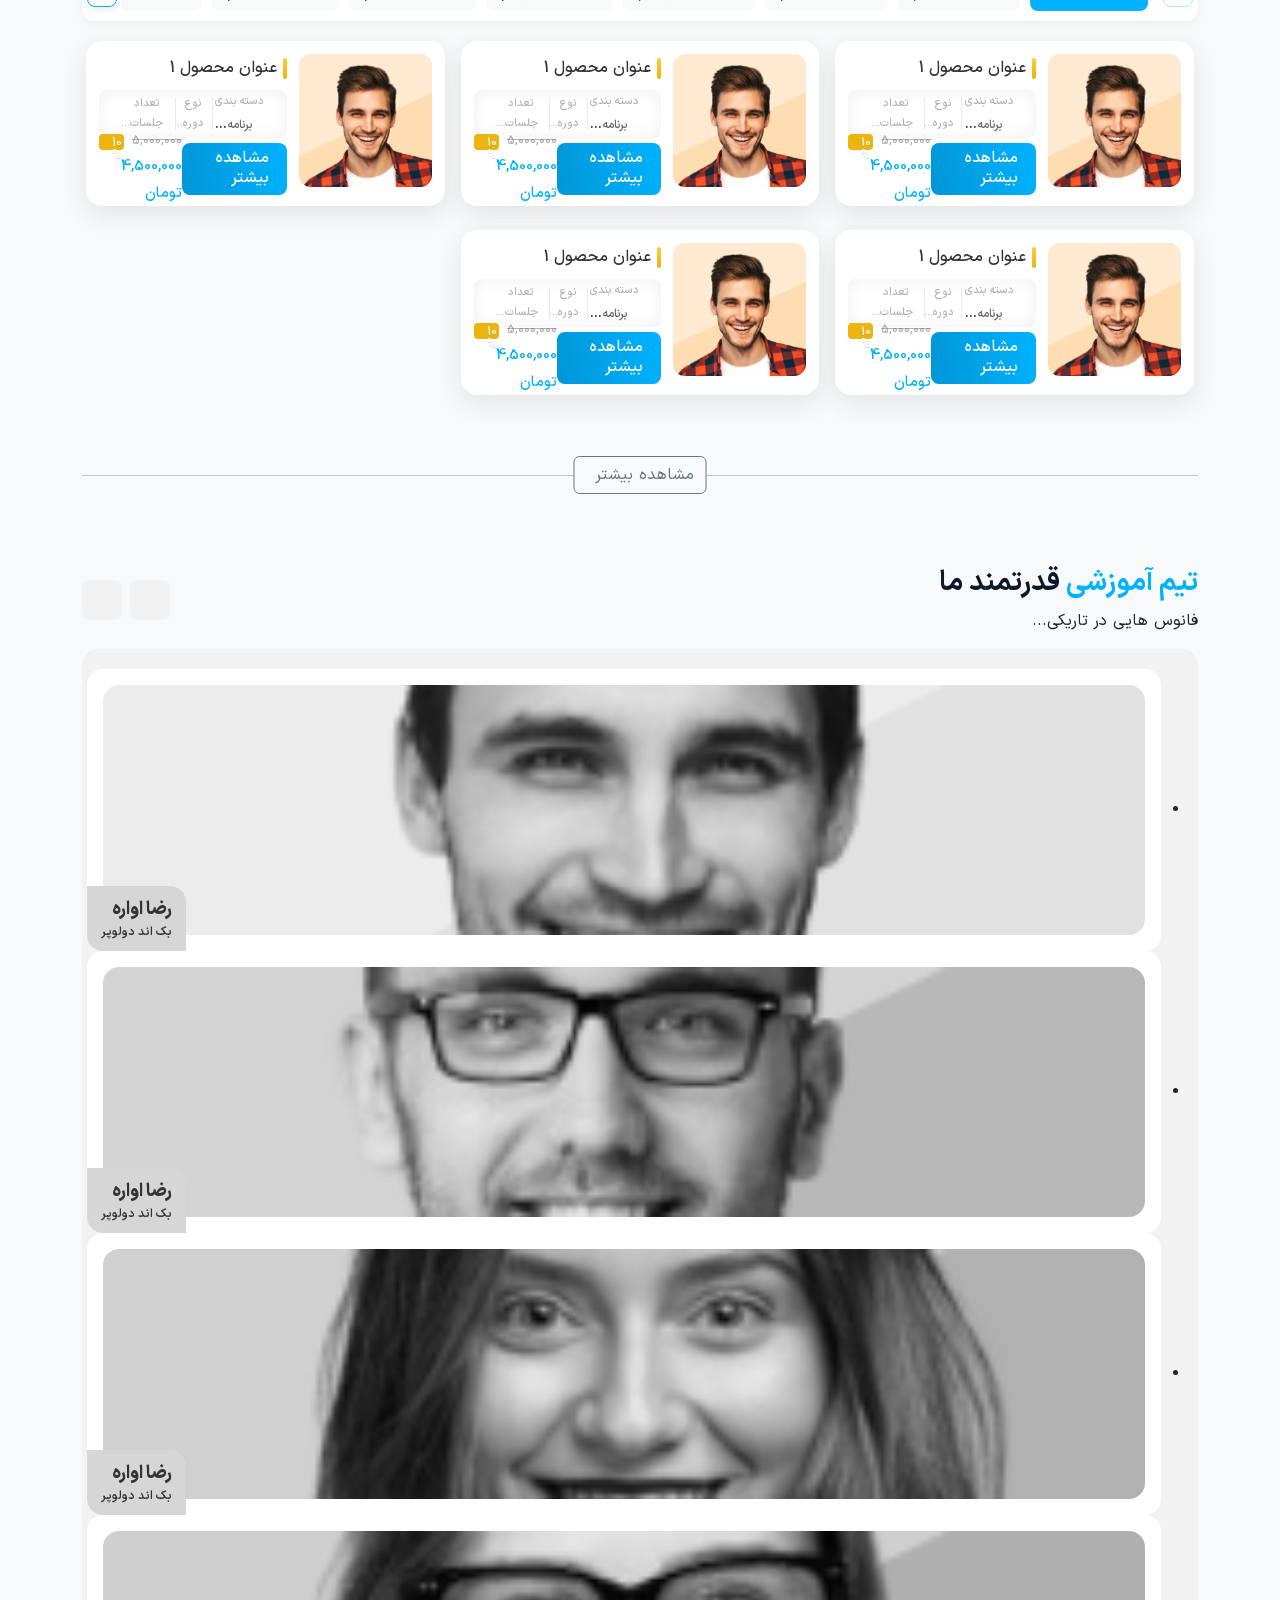
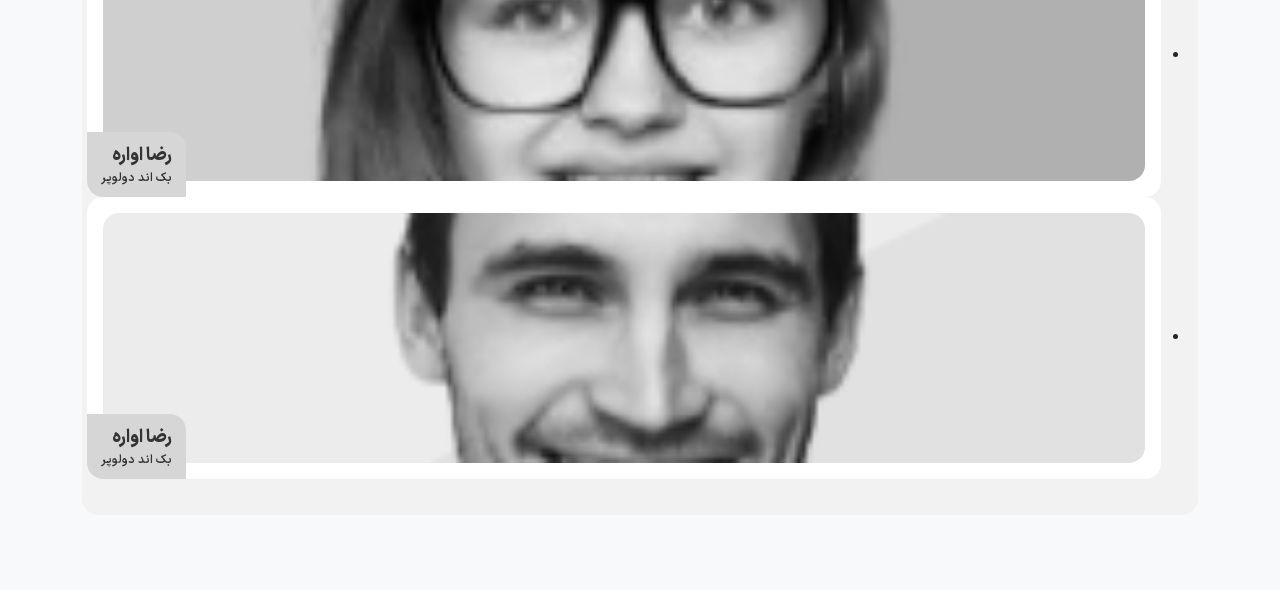
==== commit 981cc007: "start main page" ====
--- a/index.html
+++ b/index.html
@@ -24,6 +24,30 @@
 
     <!-- benefits -->
     <link rel="stylesheet" href="asset/css/benefits.css">
+
+    <!-- starting-courses -->
+    <link rel="stylesheet" href="asset/css/starting-courses.css">
+
+    <!-- main-comments -->
+    <link rel="stylesheet" href="asset/css/main-comments.css">
+
+    <!-- offers -->
+    <link rel="stylesheet" href="asset/css/offers.css">
+
+    <!-- newsletter -->
+    <link rel="stylesheet" href="asset/css/newsletter.css">
+
+    <!-- amasings -->
+    <link rel="stylesheet" href="asset/css/amasings.css">
+
+    <!-- media -->
+    <link rel="stylesheet" href="asset/css/main-media.css">
+
+    <!-- others -->
+    <link rel="stylesheet" href="asset/css/others.css">
+
+    <!-- team -->
+    <link rel="stylesheet" href="asset/css/team.css">
 
     <link rel="stylesheet" href="https://lib.arvancloud.ir/bootstrap-icons/1.9.1/font/bootstrap-icons.css">
 
@@ -329,7 +353,7 @@
                 <div class="top-slider-container flex-grow-1 position-relative">
                     <div class="top-slider">
                         <div class="item position-relative" data-duration="5000">
-                            <img src="/asset/img/sliders/island_pink_supermoon-wallpaper-1920x1080.jpg"
+                            <img src="asset/img/sliders/island_pink_supermoon-wallpaper-1920x1080.jpg"
                                 class="img-fluid w-100 h-100" style="object-fit: cover;" alt="تست">
 
                             <div class="slider-box-container">
@@ -350,7 +374,7 @@
                             </div>
                         </div>
                         <div class="item position-relative" data-duration="5000">
-                            <img src="/asset/img/sliders/oriental_fantasy_art-wallpaper-1920x1080.jpg"
+                            <img src="asset/img/sliders/oriental_fantasy_art-wallpaper-1920x1080.jpg"
                                 class="img-fluid w-100 h-100" style="object-fit: cover;" alt="تست">
 
                             <div class="slider-box-container">
@@ -373,29 +397,32 @@
                         <div class="item" data-duration="5000">
                             <div class="video-full-container video-full-container-slider mb-5 px-0">
                                 <video class="slider-video"
-                                    poster="/asset/img/sliders/naruto_akatsuki-wallpaper-1920x1080.jpg" preload="none">
-                                    <source src="/asset/img/sliders/fazel.mp4" type="video/mp4">
+                                    poster="asset/img/sliders/naruto_akatsuki-wallpaper-1920x1080.jpg" preload="none">
+                                    <source src="asset/img/sliders/fazel.mp4" type="video/mp4">
                                     مرورگر شما از تگ ویدیو پشتیبانی نمی‌کند.
                                 </video>
 
                                 <div class="video-overlay"></div>
-
-                                <div class="play-pause-btn d-flex">
-                                    <i class="bi bi-play-fill"></i>
-                                </div>
-                            </div>
-                            <div class="slider-box-container">
-                                <div class="slider-text-box">
-                                    <div class="slider-text-box-item">
-                                        <h3>عنوان اصلی اسلایدر دوم</h3>
-                                        <p>لورم ایپسوم متن ساختگی با تولید سادگی نامفهوم از صنعت چاپ و با استفاده از
-                                            طراحان گرافیک است.</p>
-                                        <div class="d-flex justify-content-end align-items-center gap-4">
-                                            <button class="btn btn-more-info px-4 py-2">اطلاعات بیشتر</button>
-                                            <button class="btn btn-accent px-4 py-2">
-                                                <i class="bi bi-arrow-left ms-2"></i>
-                                                همین حالا ثبت نام کنید
-                                            </button>
+                                <div class="play-pause-btn d-none pause-btn">
+                                    <i class="bi bi-pause-fill"></i>
+                                </div>
+
+                                <div class="slider-box-container">
+                                    <div class="slider-text-box">
+                                        <div class="slider-text-box-item">
+                                            <h3>عنوان اصلی اسلایدر دوم</h3>
+                                            <p>لورم ایپسوم متن ساختگی با تولید سادگی نامفهوم از صنعت چاپ و با استفاده از
+                                                طراحان گرافیک است.</p>
+                                            <div class="d-flex justify-content-end align-items-center gap-4">
+                                                <div class="play-pause-btn d-flex play-btn">
+                                                    <i class="bi bi-play-fill"></i>
+                                                </div>
+                                                <button class="btn btn-more-info px-4 py-2">اطلاعات بیشتر</button>
+                                                <button class="btn btn-accent px-4 py-2">
+                                                    <i class="bi bi-arrow-left ms-2"></i>
+                                                    همین حالا ثبت نام کنید
+                                                </button>
+                                            </div>
                                         </div>
                                     </div>
                                 </div>
@@ -419,7 +446,7 @@
         </section>
         <!-- slider end -->
         <!-- benefits start -->
-        <section class="benefits">
+        <section class="benefits mb-10">
             <div class="container">
                 <div class="benefit-title text-center mb-5">
                     <h3>چرا <span class="benefit-title-name text-primary">دارالفنون فاضل</span> را انتخاب نمایم؟</h3>
@@ -429,7 +456,7 @@
                     </p>
                 </div>
                 <div class="nav-align-left row g-0 d-flex">
-                    <ul class="col-3 p-0 nav nav-pills border-end flex-grow-0 flex-column gap-2" role="tablist">
+                    <ul class="col p-0 nav nav-pills border-end flex-grow-0 flex-column" role="tablist">
                         <li class="nav-item">
                             <a type="button" class="nav-link active" role="tab" data-bs-toggle="tab"
                                 data-bs-target="#navs-pills-left-home" aria-controls="navs-pills-left-home"
@@ -468,7 +495,7 @@
                         <div class="tab-pane fade show active" id="navs-pills-left-home" role="tabpanel">
                             <h5 class="mb-3">رفع اشکال و پشتیبانی فنی</h5>
                             <div class="d-flex justify-content-between align-items-center gap-5">
-                                <p class="mb-0 text-justify">
+                                <p class="mb-0 text-justify line-height-5">
                                     لورم ایپسوم متن ساختگی با تولید سادگی نامفهوم از صنعت چاپ و با استفاده از طراحان
                                     گرافیک است. چاپگرها و متون بلکه روزنامه و مجله در ستون و سطرآنچنان که لازم است و
                                     برای شرایط فعلی تکنولوژی مورد نیاز و کاربردهای
@@ -527,6 +554,1401 @@
             </div>
         </section>
         <!-- benefits end -->
+        <!-- starting courses start -->
+        <section class="starting-courses mb-10">
+            <div class="container">
+                <div class="starting-courses-title d-flex justify-content-between align-items-center">
+                    <div class="starting-courses-title">
+                        <h3><span class="text-primary">دوره های</span> درحال ثبت نام</h3>
+                    </div>
+                    <div
+                        class="starting-courses-timer-and-arrow d-flex justify-content-between align-items-center gap-3">
+                        <div class="d-flex justify-content-between align-items-center gap-2">
+                            <div class="starting-courses-arrow-box starting-courses-arrow-right">
+                                <i class="bi bi-arrow-right"></i>
+                            </div>
+                            <div class="starting-courses-arrow-box starting-courses-arrow-left">
+                                <i class="bi bi-arrow-left"></i>
+                            </div>
+                        </div>
+                        <div class="starting-courses-timer row row-cols-4 g-0">
+                            <div class="timer-shadow-box"></div>
+                            <div class="timer-box p-0 px-1 d-flex flex-column align-items-center">
+                                <span class="timer-counter">12</span>
+                                <small class="timer-label">ثانیه</small>
+                            </div>
+                            <div class="timer-box p-0 px-1 d-flex flex-column align-items-center">
+                                <span class="timer-counter">12</span>
+                                <small class="timer-label">دقیقه</small>
+                            </div>
+                            <div class="timer-box p-0 px-1 d-flex flex-column align-items-center">
+                                <span class="timer-counter">12</span>
+                                <small class="timer-label">ساعت</small>
+                            </div>
+                            <div class="timer-box p-0 px-1 d-flex flex-column align-items-center">
+                                <span class="timer-counter">12</span>
+                                <small class="timer-label">روز</small>
+                            </div>
+                        </div>
+                    </div>
+                </div>
+                <div class="starting-courses-main py-3">
+                    <div id="starting-courses-slider" class="splide" style="padding: 0 5px !important;">
+                        <div class="splide__track fix-shadow-margin py-1">
+                            <ul class="splide__list">
+                                <li class="splide__slide">
+                                    <div class="starting-courses-card">
+                                        <a href="#">
+                                            <div class="starting-courses-card-img-box">
+                                                <img src="asset/img/3.png" alt="">
+                                            </div>
+                                        </a>
+                                        <h4 class="starting-courses-card-title oneline-show">عنوان کارت اول</h4>
+                                        <div
+                                            class="starting-courses-card-details d-flex justify-content-between align-items-center ">
+                                            <div class="starting-courses-card-details-item">
+                                                <p>دسته بندی</p>
+                                                <span>برنامه نویسی</span>
+                                            </div>
+                                            <div class="starting-courses-card-details-border"></div>
+                                            <div class="starting-courses-card-details-item">
+                                                <p>نوع دوره</p>
+                                                <span>حضوری</span>
+                                            </div>
+                                            <div class="starting-courses-card-details-border"></div>
+                                            <div class="starting-courses-card-details-item">
+                                                <p>تعداد جلسات</p>
+                                                <span>20 جلسه</span>
+                                            </div>
+                                        </div>
+                                        <div
+                                            class="d-flex justify-content-between align-items-center starting-courses-card-footer">
+                                            <a href="#" class="starting-courses-card-footer-link">مشاهده بیشتر</a>
+                                            <div
+                                                class="starting-courses-card-price-box d-flex flex-column align-items-end">
+                                                <div class="d-flex align-items-center gap-2">
+                                                    <p class="m-0 accordion starting-courses-card-price-off">5,000,000
+                                                    </p>
+                                                    <small class="starting-courses-card-price-off-percent">10 %</small>
+                                                </div>
+                                                <p class="m-0 starting-courses-card-price">4,500,000 تومان</p>
+                                            </div>
+                                        </div>
+                                    </div>
+                                </li>
+                                <li class="splide__slide">
+                                    <div class="starting-courses-card">
+                                        <a href="#">
+                                            <div class="starting-courses-card-img-box">
+                                                <img src="asset/img/3.png" alt="">
+                                            </div>
+                                        </a>
+                                        <h4 class="starting-courses-card-title oneline-show">عنوان کارت اول</h4>
+                                        <div
+                                            class="starting-courses-card-details d-flex justify-content-between align-items-center ">
+                                            <div class="starting-courses-card-details-item">
+                                                <p>دسته بندی</p>
+                                                <span>برنامه نویسی</span>
+                                            </div>
+                                            <div class="starting-courses-card-details-border"></div>
+                                            <div class="starting-courses-card-details-item">
+                                                <p>نوع دوره</p>
+                                                <span>حضوری</span>
+                                            </div>
+                                            <div class="starting-courses-card-details-border"></div>
+                                            <div class="starting-courses-card-details-item">
+                                                <p>تعداد جلسات</p>
+                                                <span>20 جلسه</span>
+                                            </div>
+                                        </div>
+                                        <div
+                                            class="d-flex justify-content-between align-items-center starting-courses-card-footer">
+                                            <a href="#" class="starting-courses-card-footer-link">مشاهده بیشتر</a>
+                                            <div
+                                                class="starting-courses-card-price-box d-flex flex-column align-items-end">
+                                                <div class="d-flex align-items-center gap-2">
+                                                    <p class="m-0 accordion starting-courses-card-price-off">5,000,000
+                                                    </p>
+                                                    <small class="starting-courses-card-price-off-percent">10 %</small>
+                                                </div>
+                                                <p class="m-0 starting-courses-card-price">4,500,000 تومان</p>
+                                            </div>
+                                        </div>
+                                    </div>
+                                </li>
+                                <li class="splide__slide">
+                                    <div class="starting-courses-card">
+                                        <a href="#">
+                                            <div class="starting-courses-card-img-box">
+                                                <img src="asset/img/3.png" alt="">
+                                            </div>
+                                        </a>
+                                        <h4 class="starting-courses-card-title oneline-show">عنوان کارت اول</h4>
+                                        <div
+                                            class="starting-courses-card-details d-flex justify-content-between align-items-center ">
+                                            <div class="starting-courses-card-details-item">
+                                                <p>دسته بندی</p>
+                                                <span>برنامه نویسی</span>
+                                            </div>
+                                            <div class="starting-courses-card-details-border"></div>
+                                            <div class="starting-courses-card-details-item">
+                                                <p>نوع دوره</p>
+                                                <span>حضوری</span>
+                                            </div>
+                                            <div class="starting-courses-card-details-border"></div>
+                                            <div class="starting-courses-card-details-item">
+                                                <p>تعداد جلسات</p>
+                                                <span>20 جلسه</span>
+                                            </div>
+                                        </div>
+                                        <div
+                                            class="d-flex justify-content-between align-items-center starting-courses-card-footer">
+                                            <a href="#" class="starting-courses-card-footer-link">مشاهده بیشتر</a>
+                                            <div
+                                                class="starting-courses-card-price-box d-flex flex-column align-items-end">
+                                                <div class="d-flex align-items-center gap-2">
+                                                    <p class="m-0 accordion starting-courses-card-price-off">5,000,000
+                                                    </p>
+                                                    <small class="starting-courses-card-price-off-percent">10 %</small>
+                                                </div>
+                                                <p class="m-0 starting-courses-card-price">4,500,000 تومان</p>
+                                            </div>
+                                        </div>
+                                    </div>
+                                </li>
+                                <li class="splide__slide">
+                                    <div class="starting-courses-card">
+                                        <a href="#">
+                                            <div class="starting-courses-card-img-box">
+                                                <img src="asset/img/3.png" alt="">
+                                            </div>
+                                        </a>
+                                        <h4 class="starting-courses-card-title oneline-show">عنوان کارت اول</h4>
+                                        <div
+                                            class="starting-courses-card-details d-flex justify-content-between align-items-center ">
+                                            <div class="starting-courses-card-details-item">
+                                                <p>دسته بندی</p>
+                                                <span>برنامه نویسی</span>
+                                            </div>
+                                            <div class="starting-courses-card-details-border"></div>
+                                            <div class="starting-courses-card-details-item">
+                                                <p>نوع دوره</p>
+                                                <span>حضوری</span>
+                                            </div>
+                                            <div class="starting-courses-card-details-border"></div>
+                                            <div class="starting-courses-card-details-item">
+                                                <p>تعداد جلسات</p>
+                                                <span>20 جلسه</span>
+                                            </div>
+                                        </div>
+                                        <div
+                                            class="d-flex justify-content-between align-items-center starting-courses-card-footer">
+                                            <a href="#" class="starting-courses-card-footer-link">مشاهده بیشتر</a>
+                                            <div
+                                                class="starting-courses-card-price-box d-flex flex-column align-items-end">
+                                                <div class="d-flex align-items-center gap-2">
+                                                    <p class="m-0 accordion starting-courses-card-price-off">5,000,000
+                                                    </p>
+                                                    <small class="starting-courses-card-price-off-percent">10 %</small>
+                                                </div>
+                                                <p class="m-0 starting-courses-card-price">4,500,000 تومان</p>
+                                            </div>
+                                        </div>
+                                    </div>
+                                </li>
+                                <li class="splide__slide">
+                                    <div class="starting-courses-card">
+                                        <a href="#">
+                                            <div class="starting-courses-card-img-box">
+                                                <img src="asset/img/3.png" alt="">
+                                            </div>
+                                        </a>
+                                        <h4 class="starting-courses-card-title oneline-show">عنوان کارت اول</h4>
+                                        <div
+                                            class="starting-courses-card-details d-flex justify-content-between align-items-center ">
+                                            <div class="starting-courses-card-details-item">
+                                                <p>دسته بندی</p>
+                                                <span>برنامه نویسی</span>
+                                            </div>
+                                            <div class="starting-courses-card-details-border"></div>
+                                            <div class="starting-courses-card-details-item">
+                                                <p>نوع دوره</p>
+                                                <span>حضوری</span>
+                                            </div>
+                                            <div class="starting-courses-card-details-border"></div>
+                                            <div class="starting-courses-card-details-item">
+                                                <p>تعداد جلسات</p>
+                                                <span>20 جلسه</span>
+                                            </div>
+                                        </div>
+                                        <div
+                                            class="d-flex justify-content-between align-items-center starting-courses-card-footer">
+                                            <a href="#" class="starting-courses-card-footer-link">مشاهده بیشتر</a>
+                                            <div
+                                                class="starting-courses-card-price-box d-flex flex-column align-items-end">
+                                                <div class="d-flex align-items-center gap-2">
+                                                    <p class="m-0 accordion starting-courses-card-price-off">5,000,000
+                                                    </p>
+                                                    <small class="starting-courses-card-price-off-percent">10 %</small>
+                                                </div>
+                                                <p class="m-0 starting-courses-card-price">4,500,000 تومان</p>
+                                            </div>
+                                        </div>
+                                    </div>
+                                </li>
+                            </ul>
+                        </div>
+                    </div>
+
+                </div>
+            </div>
+        </section>
+        <!-- starting courses end -->
+        <!-- comments start -->
+        <section class="main-comments mb-10">
+            <div class="container">
+                <div class="row">
+                    <div class="col-md-6 px-4 d-flex flex-column justify-content-center">
+                        <h2 class="comment-title text-center">
+                            مزایای <span class="text-primary">گواهینامه های</span> اعطایی
+                        </h2>
+                        <p class="commetn-text">
+                            لورم ایپسوم متن ساختگی با تولید سادگی نامفهوم از صنعت چاپ و با استفاده از طراحان گرافیک است.
+                            چاپگرها
+                            و متون بلکه روزنامه و مجله در ستون و سطرآنچنان که لازم است و برای شرایط فعلی تکنولوژی مورد
+                            نیاز
+                            و
+                            کاربردهای متنوع با هدف بهبود ابزارهای کاربردی می باشد.
+                        </p>
+                    </div>
+                    <div class="col-md-6">
+                        <div class="testimonial-slider">
+                            <div class="swiper main-comments-swiper">
+                                <div class="swiper-wrapper">
+                                    <div class="swiper-slide">
+                                        <div class="card main-comments-card">
+                                            <div class="d-flex justify-content-between align-items-center mb-3">
+                                                <div class="user">
+                                                    <div class="counter">1</div>
+                                                    <div>
+                                                        <h4>علی رسولی</h4>
+                                                    </div>
+                                                </div>
+                                            </div>
+                                            <p>
+                                                لورم ایپسوم متن ساختگی با تولید سادگی نامفهوم از صنعت چاپ و با استفاده
+                                                از
+                                                طراحان گرافیک است.
+                                                چاپگرها
+                                                و متون بلکه روزنامه و مجله در ستون و سطرآنچنان که لازم است و برای شرایط
+                                                فعلی
+                                                تکنولوژی مورد نیاز
+                                                و
+                                                کاربردهای متنوع با هدف بهبود ابزارهای کاربردی می باشد.
+                                            </p>
+
+                                        </div>
+                                    </div>
+                                    <div class="swiper-slide">
+                                        <div class="card main-comments-card">
+                                            <div class="d-flex justify-content-between align-items-center mb-3">
+                                                <div class="user">
+                                                    <div class="counter">2</div>
+                                                    <div>
+                                                        <h4>علی رسولی</h4>
+                                                    </div>
+                                                </div>
+                                            </div>
+                                            <p>
+                                                لورم ایپسوم متن ساختگی با تولید سادگی نامفهوم از صنعت چاپ و با استفاده
+                                                از
+                                                طراحان گرافیک است.
+                                                چاپگرها
+                                                و متون بلکه روزنامه و مجله در ستون و سطرآنچنان که لازم است و برای شرایط
+                                                فعلی
+                                                تکنولوژی مورد نیاز
+                                                و
+                                                کاربردهای متنوع با هدف بهبود ابزارهای کاربردی می باشد.
+                                            </p>
+
+                                        </div>
+                                    </div>
+                                    <div class="swiper-slide">
+                                        <div class="card main-comments-card">
+                                            <div class="d-flex justify-content-between align-items-center mb-3">
+                                                <div class="user">
+                                                    <div class="counter">3</div>
+                                                    <div>
+                                                        <h4>علی رسولی</h4>
+                                                    </div>
+                                                </div>
+                                            </div>
+                                            <p>
+                                                لورم ایپسوم متن ساختگی با تولید سادگی نامفهوم از صنعت چاپ و با استفاده
+                                                از
+                                                طراحان گرافیک است.
+                                                چاپگرها
+                                                و متون بلکه روزنامه و مجله در ستون و سطرآنچنان که لازم است و برای شرایط
+                                                فعلی
+                                                تکنولوژی مورد نیاز
+                                                و
+                                                کاربردهای متنوع با هدف بهبود ابزارهای کاربردی می باشد.
+                                            </p>
+
+                                        </div>
+                                    </div>
+                                </div>
+
+                                <!-- دکمه‌ها -->
+                                <div class="main-comments-arrow main-comments-arrow-right">
+                                    <i class="bi bi-arrow-right"></i>
+                                </div>
+                                <div class="main-comments-arrow main-comments-arrow-left">
+                                    <i class="bi bi-arrow-left"></i>
+                                </div>
+
+                                <!-- دات‌های زیر -->
+                                <div class="swiper-pagination"></div>
+                            </div>
+                        </div>
+                    </div>
+                </div>
+            </div>
+        </section>
+        <!-- comments end -->
+        <!-- amasings start -->
+        <section class="amasings mb-10">
+            <div class="container">
+                <div class="amasings-title d-flex justify-content-between align-items-center">
+                    <div class="amasings-title">
+                        <h3>پیشنهاد <span class="text-primary">ویژه</span></h3>
+                    </div>
+                    <div class="amasings-timer-and-arrow d-flex justify-content-between align-items-center gap-3">
+                        <div class="amasings-timer">
+                            <div class="timer-shadow-box"></div>
+                            <a href="#" class="btn w-100">مشاهده بیشتر <i class="bi bi-arrow-left ms-2"></i></a>
+                        </div>
+                    </div>
+                </div>
+                <div class="amasings-main">
+                    <div id="amasings-slider" class="splide">
+                        <div class="splide__track fix-shadow-margin">
+                            <ul class="splide__list">
+                                <li class="splide__slide">
+                                    <div class="amasings-card">
+                                        <div class="row g-0">
+                                            <div class="col-md-5">
+                                                <div class="image-box">
+                                                    <img src="asset/img/4.png" alt="" class="shadow">
+                                                </div>
+                                            </div>
+                                            <div class="col-md-7 amasings-card-body ps-4">
+                                                <div class="d-flex justify-content-between align-items-center mb-3">
+                                                    <div class="">
+                                                        <h4 class="oneline-show">عنوان اصلی دوره آموزشی</h4>
+                                                        <p class="m-0">دسته بندی</p>
+                                                    </div>
+                                                    <div class="amasings-card-timer">
+                                                        <div
+                                                            class="timer-box p-0 px-1 d-flex flex-column align-items-center">
+                                                            <span class="timer-counter">12</span>
+                                                            <small class="timer-label">ثانیه</small>
+                                                        </div>
+                                                        <div
+                                                            class="timer-box p-0 px-1 d-flex flex-column align-items-center">
+                                                            <span class="timer-counter">12</span>
+                                                            <small class="timer-label">دقیقه</small>
+                                                        </div>
+                                                        <div
+                                                            class="timer-box p-0 px-1 d-flex flex-column align-items-center">
+                                                            <span class="timer-counter">12</span>
+                                                            <small class="timer-label">ساعت</small>
+                                                        </div>
+                                                        <div
+                                                            class="timer-box p-0 px-1 d-flex flex-column align-items-center">
+                                                            <span class="timer-counter">12</span>
+                                                            <small class="timer-label">روز</small>
+                                                        </div>
+                                                    </div>
+                                                </div>
+                                                <div class="amasings-card-text">
+                                                    <p>Lorem ipsum dolor sit amet consectetur adipisicing elit. Magni
+                                                        debitis nobis sapiente quos nemo ex dolorum tempora quisquam
+                                                        eaque illum sunt, ad dolor. Porro illum earum eos, eligendi
+                                                        recusandae nulla!</p>
+                                                </div>
+                                                <div
+                                                    class="d-flex justify-content-between align-items-center amasings-footer">
+                                                    <a href="#" class="amasings-footer-link">مشاهده
+                                                        بیشتر
+                                                    </a>
+                                                    <div class="amasings-details-border"></div>
+                                                    <div
+                                                        class="amasings-details d-flex justify-content-center align-items-center flex-grow-1">
+                                                        <div class="amasings-details-item">
+                                                            <span>450</span>
+                                                            <p>فروش</p>
+                                                        </div>
+                                                        <div class="amasings-details-item">
+                                                            <span>50 %</span>
+                                                            <p>رضایت</p>
+                                                        </div>
+                                                        <div class="amasings-details-item">
+                                                            <span>A+</span>
+                                                            <p>پشتیبانی</p>
+                                                        </div>
+                                                    </div>
+                                                    <div class="amasings-details-border"></div>
+                                                    <div class="amasings-price-box d-flex flex-column align-items-end">
+                                                        <div class="d-flex align-items-center off-box">
+                                                            <p class="m-0 accordion amasings-price-off">
+                                                                5,000,000
+                                                            </p>
+                                                            <small class="amasings-price-off-percent">10 %</small>
+                                                        </div>
+                                                        <p class="m-0 amasings-price">4,500,000 تومان</p>
+                                                    </div>
+                                                </div>
+                                            </div>
+                                        </div>
+                                    </div>
+                                </li>
+                            </ul>
+                        </div>
+                    </div>
+                    <div class="swiper amasings-thumb-slider bg-white p-3 rounded-3 rounded-top-0">
+                        <div class="swiper-wrapper">
+                            <div class="swiper-slide">
+                                <div class="amasing-thumb-card d-flex align-items-center border rounded-3 gap-2 pe-2">
+                                    <img src="asset/img/3.png" alt="" width="90" height="65"
+                                        class="object-fit-cover rounded-3 rounded-end-0">
+                                    <div class="d-flex flex-column flex-grow-1">
+                                        <p class="oneline-show">عنوان دوره1</p>
+                                        <div class="align-self-end">
+                                            <small class="text-muted">تخفیف</small>
+                                            <small class="amasings-price-off-percent align-self-end">10 %</small>
+                                        </div>
+                                    </div>
+                                </div>
+                            </div>
+                            <div class="swiper-slide">
+                                <div class="amasing-thumb-card d-flex align-items-center border rounded-3 gap-2 pe-2">
+                                    <img src="asset/img/3.png" alt="" width="90" height="65"
+                                        class="object-fit-cover rounded-3 rounded-end-0">
+                                    <div class="d-flex flex-column flex-grow-1">
+                                        <p class="oneline-show">عنوان دوره2</p>
+                                        <div class="align-self-end">
+                                            <small class="text-muted">تخفیف</small>
+                                            <small class="amasings-price-off-percent align-self-end">1,500,000
+                                                تومان</small>
+                                        </div>
+                                    </div>
+                                </div>
+                            </div>
+                            <div class="swiper-slide">
+                                <div class="amasing-thumb-card d-flex align-items-center border rounded-3 gap-2 pe-2">
+                                    <img src="asset/img/3.png" alt="" width="90" height="65"
+                                        class="object-fit-cover rounded-3 rounded-end-0">
+                                    <div class="d-flex flex-column flex-grow-1">
+                                        <p class="oneline-show">3عنوان دوره</p>
+                                        <div class="align-self-end">
+                                            <small class="text-muted">تخفیف</small>
+                                            <small class="amasings-price-off-percent align-self-end">10 %</small>
+                                        </div>
+                                    </div>
+                                </div>
+                            </div>
+                            <div class="swiper-slide">
+                                <div class="amasing-thumb-card d-flex align-items-center border rounded-3 gap-2 pe-2">
+                                    <img src="asset/img/3.png" alt="" width="90" height="65"
+                                        class="object-fit-cover rounded-3 rounded-end-0">
+                                    <div class="d-flex flex-column flex-grow-1">
+                                        <p class="oneline-show">عنوان دوره4</p>
+                                        <div class="align-self-end">
+                                            <small class="text-muted">تخفیف</small>
+                                            <small class="amasings-price-off-percent align-self-end">10 %</small>
+                                        </div>
+                                    </div>
+                                </div>
+                            </div>
+                            <div class="swiper-slide">
+                                <div class="amasing-thumb-card d-flex align-items-center border rounded-3 gap-2 pe-2">
+                                    <img src="asset/img/3.png" alt="" width="90" height="65"
+                                        class="object-fit-cover rounded-3 rounded-end-0">
+                                    <div class="d-flex flex-column flex-grow-1">
+                                        <p class="oneline-show">عنوان دوره5</p>
+                                        <div class="align-self-end">
+                                            <small class="text-muted">تخفیف</small>
+                                            <small class="amasings-price-off-percent align-self-end">10 %</small>
+                                        </div>
+                                    </div>
+                                </div>
+                            </div>
+                            <div class="swiper-slide">
+                                <div class="amasing-thumb-card d-flex align-items-center border rounded-3 gap-2 pe-2">
+                                    <img src="asset/img/3.png" alt="" width="90" height="65"
+                                        class="object-fit-cover rounded-3 rounded-end-0">
+                                    <div class="d-flex flex-column flex-grow-1">
+                                        <p class="oneline-show">عنوان دوره6</p>
+                                        <div class="align-self-end">
+                                            <small class="text-muted">تخفیف</small>
+                                            <small class="amasings-price-off-percent align-self-end">10 %</small>
+                                        </div>
+                                    </div>
+                                </div>
+                            </div>
+                            <div class="swiper-slide">
+                                <div class="amasing-thumb-card d-flex align-items-center border rounded-3 gap-2 pe-2">
+                                    <img src="asset/img/3.png" alt="" width="90" height="65"
+                                        class="object-fit-cover rounded-3 rounded-end-0">
+                                    <div class="d-flex flex-column flex-grow-1">
+                                        <p class="oneline-show">عنوان دوره7</p>
+                                        <div class="align-self-end">
+                                            <small class="text-muted">تخفیف</small>
+                                            <small class="amasings-price-off-percent align-self-end">10 %</small>
+                                        </div>
+                                    </div>
+                                </div>
+                            </div>
+                            <div class="swiper-slide">
+                                <div class="amasing-thumb-card d-flex align-items-center border rounded-3 gap-2 pe-2">
+                                    <img src="asset/img/3.png" alt="" width="90" height="65"
+                                        class="object-fit-cover rounded-3 rounded-end-0">
+                                    <div class="d-flex flex-column flex-grow-1">
+                                        <p class="oneline-show">عنوان دوره8</p>
+                                        <div class="align-self-end">
+                                            <small class="text-muted">تخفیف</small>
+                                            <small class="amasings-price-off-percent align-self-end">10 %</small>
+                                        </div>
+                                    </div>
+                                </div>
+                            </div>
+
+                        </div>
+
+                        <!-- دکمه‌ها -->
+                        <div class="amasings-thumb-arrow amasings-thumb-arrow-right">
+                            <i class="bi bi-arrow-right"></i>
+                        </div>
+                        <div class="amasings-thumb-arrow amasings-thumb-arrow-left">
+                            <i class="bi bi-arrow-left"></i>
+                        </div>
+
+                        <!-- دات‌های زیر -->
+                        <div class="swiper-pagination"></div>
+                    </div>
+                </div>
+            </div>
+        </section>
+        <!-- amasings end -->
+        <!-- newsletter start -->
+        <div class="container mb-10">
+            <div id="invite-newsletter" class="mt-5 newsletter">
+                <form action="#" method="post">
+                    <div class="row m-0 main">
+                        <div class="col-3">
+                            <p class="mb-0 text-white text-title-2 text-bold-2">خبرنامه پیامکی</p>
+                            <p class="mb-0 text-white-50 text-title-3">تاکنون 1926 نفر عضو شده اند.</p>
+                        </div>
+
+                        <div class="col-2">
+                            <button type="submit" class="btn btn-accent w-100 text-bold-2" href="#">
+                                درخواست عضویت
+                            </button>
+                        </div>
+
+                        <div class="col-5">
+                            <input type="text" name="mobile" id="mobile-for-newsletter" class="text-title-3 text-bold-2"
+                                placeholder="شماره تماس خود را وارد کنید">
+                        </div>
+
+                        <div class="col-2">
+                            <!-- empty for image place -->
+                        </div>
+                    </div>
+                </form>
+                <div class="text-end">
+                    <img src="asset/img/invite-newsletter.png" alt="">
+                </div>
+            </div>
+        </div>
+        <!-- newsletter end -->
+        <!-- offers start -->
+        <section class="offers mb-10">
+            <div class="container">
+                <div class="offers-title d-flex justify-content-between align-items-center">
+                    <div class="offers-title">
+                        <h3><span class="text-primary">جدید ترین</span> دوره های آموزشی</h3>
+                    </div>
+                    <div class="offers-timer-and-arrow d-flex justify-content-between align-items-center gap-3">
+                        <div class="d-flex justify-content-between align-items-center gap-2">
+                            <div class="offers-arrow-box offers-slider-arrow-right">
+                                <i class="bi bi-arrow-right"></i>
+                            </div>
+                            <div class="offers-arrow-box offers-slider-arrow-left">
+                                <i class="bi bi-arrow-left"></i>
+                            </div>
+                        </div>
+                        <div class="offers-timer">
+                            <div class="timer-shadow-box"></div>
+                            <a href="#" class="btn w-100">مشاهده بیشتر <i class="bi bi-arrow-left ms-2"></i></a>
+                        </div>
+                    </div>
+                </div>
+                <div class="offers-main">
+                    <div id="offers-slider" class="splide">
+                        <div class="splide__track fix-shadow-margin">
+                            <ul class="splide__list">
+                                <li class="splide__slide">
+                                    <div class="offers-card">
+                                        <div class="row g-0">
+                                            <div class="col-md-6">
+                                                <div class="image-box">
+                                                    <img src="asset/img/4.png" alt="">
+                                                </div>
+                                            </div>
+                                            <div class="col-md-6 offers-card-body py-2 ps-4">
+                                                <div class="">
+                                                    <p class="m-0">دسته بندی</p>
+                                                    <h4 class="oneline-show">عنوان اصلی دوره آموزشی</h4>
+                                                </div>
+                                                <div class="row g-0">
+                                                    <div class="col-md-6 p-0 pe-md-1 mb-2">
+                                                        <div
+                                                            class="details-card d-flex justify-content-start align-items-center gap-3">
+                                                            <div class="icon-box">
+                                                                <i class="bi bi-translate"></i>
+                                                            </div>
+                                                            <div class="text-box">
+                                                                <p class="mb-1">مدرس</p>
+                                                                <h6 class="m-0">جادی میرمیرانی</h6>
+                                                            </div>
+                                                        </div>
+                                                    </div>
+                                                    <div class="col-md-6 p-0 ps-md-1 mb-2">
+                                                        <div
+                                                            class="details-card d-flex justify-content-start align-items-center gap-3">
+                                                            <div class="icon-box">
+                                                                <i class="bi bi-clock"></i>
+                                                            </div>
+                                                            <div class="text-box">
+                                                                <p class="mb-1">زمان دوره</p>
+                                                                <h6 class="m-0">23 ساعت</h6>
+                                                            </div>
+                                                        </div>
+                                                    </div>
+                                                    <div class="col-md-6 p-0 pe-md-1 mb-2">
+                                                        <div
+                                                            class="details-card d-flex justify-content-start align-items-center gap-3">
+                                                            <div class="icon-box">
+                                                                <i class="bi bi-translate"></i>
+                                                            </div>
+                                                            <div class="text-box">
+                                                                <p class="mb-1">مدرس</p>
+                                                                <h6 class="m-0">جادی میرمیرانی</h6>
+                                                            </div>
+                                                        </div>
+                                                    </div>
+                                                    <div class="col-md-6 p-0 ps-md-1 mb-2">
+                                                        <div
+                                                            class="details-card d-flex justify-content-start align-items-center gap-3">
+                                                            <div class="icon-box">
+                                                                <i class="bi bi-translate"></i>
+                                                            </div>
+                                                            <div class="text-box">
+                                                                <p class="mb-1">مدرس</p>
+                                                                <h6 class="m-0">جادی میرمیرانی</h6>
+                                                            </div>
+                                                        </div>
+                                                    </div>
+                                                </div>
+                                                <div class="row g-0 mt-2">
+                                                    <div
+                                                        class="col-12 p-2 px-4 footer d-flex justify-content-between align-items-center">
+                                                        <div
+                                                            class="offers-price-box d-flex flex-column align-items-start">
+                                                            <div class="d-flex align-items-center gap-2">
+                                                                <p class="m-0 accordion offers-price-off">5,000,000
+                                                                </p>
+                                                                <small class="offers-price-off-percent">10 %</small>
+                                                            </div>
+                                                            <p class="m-0 offers-price">4,500,000 تومان</p>
+                                                        </div>
+                                                        <div
+                                                            class="d-flex align-items-center justify-content-center gap-4">
+                                                            <div class="text-center">
+                                                                <span class="sell-count d-block">80 %</span>
+                                                                <span class="sell-text">رضایت</span>
+                                                            </div>
+                                                            <div class="text-center">
+                                                                <span class="rate-count d-block">65</span>
+                                                                <span class="rate-text">دانشجو</span>
+                                                            </div>
+                                                        </div>
+                                                    </div>
+                                                </div>
+                                            </div>
+                                        </div>
+                                    </div>
+                                </li>
+                                <li class="splide__slide">
+                                    <div class="offers-card">
+                                        <div class="row g-0">
+                                            <div class="col-md-6">
+                                                <div class="image-box">
+                                                    <img src="asset/img/4.png" alt="">
+                                                </div>
+                                            </div>
+                                            <div class="col-md-6 offers-card-body py-2 ps-4">
+                                                <div class="">
+                                                    <p class="m-0">دسته بندی</p>
+                                                    <h4 class="oneline-show">عنوان اصلی دوره آموزشی</h4>
+                                                </div>
+                                                <div class="row g-0">
+                                                    <div class="col-md-6 p-0 pe-md-1 mb-2">
+                                                        <div
+                                                            class="details-card d-flex justify-content-start align-items-center gap-3">
+                                                            <div class="icon-box">
+                                                                <i class="bi bi-translate"></i>
+                                                            </div>
+                                                            <div class="text-box">
+                                                                <p class="mb-1">مدرس</p>
+                                                                <h6 class="m-0">جادی میرمیرانی</h6>
+                                                            </div>
+                                                        </div>
+                                                    </div>
+                                                    <div class="col-md-6 p-0 ps-md-1 mb-2">
+                                                        <div
+                                                            class="details-card d-flex justify-content-start align-items-center gap-3">
+                                                            <div class="icon-box">
+                                                                <i class="bi bi-clock"></i>
+                                                            </div>
+                                                            <div class="text-box">
+                                                                <p class="mb-1">زمان دوره</p>
+                                                                <h6 class="m-0">23 ساعت</h6>
+                                                            </div>
+                                                        </div>
+                                                    </div>
+                                                    <div class="col-md-6 p-0 pe-md-1 mb-2">
+                                                        <div
+                                                            class="details-card d-flex justify-content-start align-items-center gap-3">
+                                                            <div class="icon-box">
+                                                                <i class="bi bi-translate"></i>
+                                                            </div>
+                                                            <div class="text-box">
+                                                                <p class="mb-1">مدرس</p>
+                                                                <h6 class="m-0">جادی میرمیرانی</h6>
+                                                            </div>
+                                                        </div>
+                                                    </div>
+                                                    <div class="col-md-6 p-0 ps-md-1 mb-2">
+                                                        <div
+                                                            class="details-card d-flex justify-content-start align-items-center gap-3">
+                                                            <div class="icon-box">
+                                                                <i class="bi bi-translate"></i>
+                                                            </div>
+                                                            <div class="text-box">
+                                                                <p class="mb-1">مدرس</p>
+                                                                <h6 class="m-0">جادی میرمیرانی</h6>
+                                                            </div>
+                                                        </div>
+                                                    </div>
+                                                </div>
+                                                <div class="row g-0 mt-2">
+                                                    <div
+                                                        class="col-12 p-2 px-4 footer d-flex justify-content-between align-items-center">
+                                                        <div
+                                                            class="offers-price-box d-flex flex-column align-items-start">
+                                                            <div class="d-flex align-items-center gap-2">
+                                                                <p class="m-0 accordion offers-price-off">5,000,000
+                                                                </p>
+                                                                <small class="offers-price-off-percent">10 %</small>
+                                                            </div>
+                                                            <p class="m-0 offers-price">4,500,000 تومان</p>
+                                                        </div>
+                                                        <div
+                                                            class="d-flex align-items-center justify-content-center gap-4">
+                                                            <div class="text-center">
+                                                                <span class="sell-count d-block">80 %</span>
+                                                                <span class="sell-text">رضایت</span>
+                                                            </div>
+                                                            <div class="text-center">
+                                                                <span class="rate-count d-block">65</span>
+                                                                <span class="rate-text">دانشجو</span>
+                                                            </div>
+                                                        </div>
+                                                    </div>
+                                                </div>
+                                            </div>
+                                        </div>
+                                    </div>
+                                </li>
+                                <li class="splide__slide">
+                                    <div class="offers-card">
+                                        <div class="row g-0">
+                                            <div class="col-md-6">
+                                                <div class="image-box">
+                                                    <img src="asset/img/4.png" alt="">
+                                                </div>
+                                            </div>
+                                            <div class="col-md-6 offers-card-body py-2 ps-4">
+                                                <div class="">
+                                                    <p class="m-0">دسته بندی</p>
+                                                    <h4 class="oneline-show">عنوان اصلی دوره آموزشی</h4>
+                                                </div>
+                                                <div class="row g-0">
+                                                    <div class="col-md-6 p-0 pe-md-1 mb-2">
+                                                        <div
+                                                            class="details-card d-flex justify-content-start align-items-center gap-3">
+                                                            <div class="icon-box">
+                                                                <i class="bi bi-translate"></i>
+                                                            </div>
+                                                            <div class="text-box">
+                                                                <p class="mb-1">مدرس</p>
+                                                                <h6 class="m-0">جادی میرمیرانی</h6>
+                                                            </div>
+                                                        </div>
+                                                    </div>
+                                                    <div class="col-md-6 p-0 ps-md-1 mb-2">
+                                                        <div
+                                                            class="details-card d-flex justify-content-start align-items-center gap-3">
+                                                            <div class="icon-box">
+                                                                <i class="bi bi-clock"></i>
+                                                            </div>
+                                                            <div class="text-box">
+                                                                <p class="mb-1">زمان دوره</p>
+                                                                <h6 class="m-0">23 ساعت</h6>
+                                                            </div>
+                                                        </div>
+                                                    </div>
+                                                    <div class="col-md-6 p-0 pe-md-1 mb-2">
+                                                        <div
+                                                            class="details-card d-flex justify-content-start align-items-center gap-3">
+                                                            <div class="icon-box">
+                                                                <i class="bi bi-translate"></i>
+                                                            </div>
+                                                            <div class="text-box">
+                                                                <p class="mb-1">مدرس</p>
+                                                                <h6 class="m-0">جادی میرمیرانی</h6>
+                                                            </div>
+                                                        </div>
+                                                    </div>
+                                                    <div class="col-md-6 p-0 ps-md-1 mb-2">
+                                                        <div
+                                                            class="details-card d-flex justify-content-start align-items-center gap-3">
+                                                            <div class="icon-box">
+                                                                <i class="bi bi-translate"></i>
+                                                            </div>
+                                                            <div class="text-box">
+                                                                <p class="mb-1">مدرس</p>
+                                                                <h6 class="m-0">جادی میرمیرانی</h6>
+                                                            </div>
+                                                        </div>
+                                                    </div>
+                                                </div>
+                                                <div class="row g-0 mt-2">
+                                                    <div
+                                                        class="col-12 p-2 px-4 footer d-flex justify-content-between align-items-center">
+                                                        <div
+                                                            class="offers-price-box d-flex flex-column align-items-start">
+                                                            <div class="d-flex align-items-center gap-2">
+                                                                <p class="m-0 accordion offers-price-off">5,000,000
+                                                                </p>
+                                                                <small class="offers-price-off-percent">10 %</small>
+                                                            </div>
+                                                            <p class="m-0 offers-price">4,500,000 تومان</p>
+                                                        </div>
+                                                        <div
+                                                            class="d-flex align-items-center justify-content-center gap-4">
+                                                            <div class="text-center">
+                                                                <span class="sell-count d-block">80 %</span>
+                                                                <span class="sell-text">رضایت</span>
+                                                            </div>
+                                                            <div class="text-center">
+                                                                <span class="rate-count d-block">65</span>
+                                                                <span class="rate-text">دانشجو</span>
+                                                            </div>
+                                                        </div>
+                                                    </div>
+                                                </div>
+                                            </div>
+                                        </div>
+                                    </div>
+                                </li>
+                            </ul>
+                        </div>
+                    </div>
+                </div>
+            </div>
+        </section>
+        <!-- offers end -->
+        <!-- media-about start -->
+        <section class="media mb-10">
+            <div class="container">
+                <div class="row g-0">
+                    <!-- ستون راست (توضیحات) -->
+                    <div class="col-md-6 d-flex align-items-center">
+                        <div class="">
+                            <h4 class="mb-3 main-about-title">
+                                <svg class="text-dark-550 lg:me-4 lg:flex hidden mt-2" width="37" height="34"
+                                    viewBox="0 0 37 34" fill="none" xmlns="http://www.w3.org/2000/svg">
+                                    <circle cx="10" cy="24" r="10" fill="currentColor"></circle>
+                                    <circle cx="30" cy="13" r="7" fill="currentColor" fill-opacity="0.4">
+                                    </circle>
+                                    <circle cx="15" cy="4" r="4" fill="currentColor" fill-opacity="0.7">
+                                    </circle>
+                                </svg>
+                                در مورد <span class="text-primary">دارالفنون فاضل</span> چه میشنویم؟
+                            </h4>
+                            <p class="">
+                                اینها بخش خیلی کوچکی از نظراتی هستند که افراد مختلف در مورد دارالفنون فاضل دارند
+                            </p>
+                            <div class="text-end">
+                                <img src="asset/img/invite-newsletter.png" width="90" height="90">
+                            </div>
+                        </div>
+                    </div>
+
+                    <!-- ستون چپ (اسلایدر پادکست) -->
+                    <div class="col-md-6">
+                        <div class="row g-0 card-css-o">
+                            <div class="col-3">
+                                <!-- مربع کوچک که عکس یا ویدیو اینجا نمایش داده می‌شود -->
+                                <div class="image-box-o" aria-hidden="true">
+                                    <img id="podcast-image-o" alt="تصویر پادکست" />
+                                    <video id="podcast-video-o"
+                                        style="display:none; width:100%; height:100%; object-fit:cover; border-radius:20px;"></video>
+                                </div>
+                            </div>
+                            <div class="col-9">
+                                <div class="">
+                                    <div class="slider-container-o" id="slider-container-o">
+                                        <div class="slides-o">
+                                            <!-- اسلاید ۱: صوت با عکس -->
+                                            <div class="slide-o" data-type="audio" data-img="asset/img/2.png">
+                                                <div class="date-o" style="text-align: right;">۱۵ آذر ۱۴۰۰</div>
+                                                <div class="title-o" style="text-align: right;">آموزش تولید محتوا به
+                                                    زبان
+                                                    ساده
+                                                </div>
+                                                <div class="description-o" style="text-align: right;">
+                                                    لورم ایپسوم متن ساختگی با تولید سادگی نامفهوم
+                                                </div>
+                                                <audio src="asset/sounds/moein.mp3"></audio>
+                                                <div class="audio-wrapper-o">
+                                                    <div class="custom-player-o">
+                                                        <input type="range" class="volume-o" min="0" max="1" step="0.01"
+                                                            value="1" title="صدا">
+                                                        <span class="volume-icon-o"><i class="bi bi-speaker"></i></span>
+                                                        <input type="range" class="seek-bar-o" value="0" min="0"
+                                                            step="1">
+                                                        <span class="time-o">0:00</span>
+                                                        <button class="play-btn-o" title="پخش/توقف"><i
+                                                                class="bi bi-play-fill"></i></button>
+                                                    </div>
+                                                </div>
+                                            </div>
+                                            <!-- اسلاید ۲: ویدیو -->
+                                            <div class="slide-o" data-type="video"
+                                                data-video="asset/img/sliders/fazel.mp4" data-cover="asset/img/3.png">
+                                                <div class="date-o" style="text-align: right;">۲۰ آذر ۱۴۰۰</div>
+                                                <div class="title-o" style="text-align: right;">رازهای موفقیت در
+                                                    شبکه‌های
+                                                    اجتماعی
+                                                </div>
+                                                <div class="description-o" style="text-align: right;">
+                                                    در این قسمت درباره الگوریتم‌های اینستاگرام صحبت می‌کنیم.
+                                                </div>
+                                                <div class="audio-wrapper-o">
+                                                    <div class="custom-player-o">
+                                                        <input type="range" class="volume-o" min="0" max="1" step="0.01"
+                                                            value="1" title="صدا">
+                                                        <span class="volume-icon-o">🔊</span>
+                                                        <input type="range" class="seek-bar-o" value="0" min="0"
+                                                            step="1">
+                                                        <span class="time-o">0:00</span>
+                                                        <button class="play-btn-o" title="پخش/توقف"><i
+                                                                class="bi bi-play-fill"></i></button>
+                                                    </div>
+                                                </div>
+                                            </div>
+                                            <div class="slide-o" data-type="video"
+                                                data-video="asset/img/sliders/fazel.mp4">
+                                                <div class="date-o" style="text-align: right;">۲۰ آذر ۱۴۰۰</div>
+                                                <div class="title-o" style="text-align: right;">رازهای موفقیت در
+                                                    شبکه‌های
+                                                    اجتماعی
+                                                </div>
+                                                <div class="description-o" style="text-align: right;">
+                                                    در این قسمت درباره الگوریتم‌های اینستاگرام صحبت می‌کنیم.
+                                                </div>
+                                                <div class="audio-wrapper-o">
+                                                    <div class="custom-player-o">
+                                                        <input type="range" class="volume-o" min="0" max="1" step="0.01"
+                                                            value="1" title="صدا">
+                                                        <span class="volume-icon-o">🔊</span>
+                                                        <input type="range" class="seek-bar-o" value="0" min="0"
+                                                            step="1">
+                                                        <span class="time-o">0:00</span>
+                                                        <button class="play-btn-o" title="پخش/توقف"><i
+                                                                class="bi bi-play-fill"></i></button>
+                                                    </div>
+                                                </div>
+                                            </div>
+                                            <div class="slider-controls-o" id="slider-controls-o"></div>
+                                        </div>
+                                    </div>
+                                </div>
+                            </div>
+                        </div>
+                    </div>
+                </div>
+            </div>
+        </section>
+        <!-- media-about end -->
+        <!-- others start -->
+        <section class="others mb-10">
+            <div class="container">
+                <div class="others-title d-flex justify-content-between align-items-center">
+                    <div class="others-title mb-3">
+                        <h3>دپارتمان های <span class="text-primary">آموزشی</span></h3>
+                    </div>
+                </div>
+                <div class="others-main">
+                    <div class="categories-container">
+                        <button class="scroll-btn scroll-left" id="scrollLeft"><i class="bi bi-arrow-left"></i></button>
+
+                        <div class="categories-row" id="categoriesRow">
+                            <div class="categories-item active">
+                                دسته بندی اول
+                            </div>
+                            <div class="categories-item">
+                                دسته بندی دوم
+                            </div>
+                            <div class="categories-item">
+                                دسته بندی سوم
+                            </div>
+                            <div class="categories-item">
+                                دسته بندی چهارم
+                            </div>
+                            <div class="categories-item">
+                                دسته بندی پنجم
+                            </div>
+                            <div class="categories-item">
+                                دسته بندی ششم
+                            </div>
+                            <div class="categories-item">
+                                دسته بندی هفتم
+                            </div>
+                            <div class="categories-item">
+                                دسته بندی هشتم
+                            </div>
+                        </div>
+
+                        <button class="scroll-btn scroll-right" id="scrollRight"><i
+                                class="bi bi-arrow-right"></i></button>
+                    </div>
+                    <div class="products-row row g-2 mb-5">
+                        <div class="col-md-4 mb-3 others-col px-0 px-md-2">
+                            <div class="others-card">
+                                <a href="#">
+                                    <img src="asset/img/3.png" alt="" class="others-img" loading="lazy">
+                                </a>
+                                <div class="others-body">
+                                    <a href="#">
+                                        <h3 class="others-card-title oneline-show">عنوان محصول 1</h3>
+                                    </a>
+                                    <div class="others-card-details d-flex justify-content-between align-items-center ">
+                                        <div class="others-card-details-item">
+                                            <p>دسته بندی</p>
+                                            <span>برنامه نویسی</span>
+                                        </div>
+                                        <div class="others-card-details-border"></div>
+                                        <div class="others-card-details-item">
+                                            <p>نوع دوره</p>
+                                            <span>حضوری</span>
+                                        </div>
+                                        <div class="others-card-details-border"></div>
+                                        <div class="others-card-details-item">
+                                            <p>تعداد جلسات</p>
+                                            <span>20 جلسه</span>
+                                        </div>
+                                    </div>
+                                    <div class="d-flex justify-content-between align-items-center others-card-footer">
+                                        <a href="#" class="others-card-footer-link">مشاهده بیشتر</a>
+                                        <div class="others-card-price-box d-flex flex-column align-items-end">
+                                            <div class="d-flex align-items-center gap-2">
+                                                <p class="m-0 accordion others-card-price-off">5,000,000
+                                                </p>
+                                                <small class="others-card-price-off-percent">10 %</small>
+                                            </div>
+                                            <p class="m-0 others-card-price">4,500,000 تومان</p>
+                                        </div>
+                                    </div>
+                                </div>
+                            </div>
+                        </div>
+                        <div class="col-md-4 mb-3 others-col px-0 px-md-2">
+                            <div class="others-card">
+                                <a href="#">
+                                    <img src="asset/img/3.png" alt="" class="others-img" loading="lazy">
+                                </a>
+                                <div class="others-body">
+                                    <a href="#">
+                                        <h3 class="others-card-title oneline-show">عنوان محصول 1</h3>
+                                    </a>
+                                    <div class="others-card-details d-flex justify-content-between align-items-center ">
+                                        <div class="others-card-details-item">
+                                            <p>دسته بندی</p>
+                                            <span>برنامه نویسی</span>
+                                        </div>
+                                        <div class="others-card-details-border"></div>
+                                        <div class="others-card-details-item">
+                                            <p>نوع دوره</p>
+                                            <span>حضوری</span>
+                                        </div>
+                                        <div class="others-card-details-border"></div>
+                                        <div class="others-card-details-item">
+                                            <p>تعداد جلسات</p>
+                                            <span>20 جلسه</span>
+                                        </div>
+                                    </div>
+                                    <div class="d-flex justify-content-between align-items-center others-card-footer">
+                                        <a href="#" class="others-card-footer-link">مشاهده بیشتر</a>
+                                        <div class="others-card-price-box d-flex flex-column align-items-end">
+                                            <div class="d-flex align-items-center gap-2">
+                                                <p class="m-0 accordion others-card-price-off">5,000,000
+                                                </p>
+                                                <small class="others-card-price-off-percent">10 %</small>
+                                            </div>
+                                            <p class="m-0 others-card-price">4,500,000 تومان</p>
+                                        </div>
+                                    </div>
+                                </div>
+                            </div>
+                        </div>
+                        <div class="col-md-4 mb-3 others-col px-0 px-md-2">
+                            <div class="others-card">
+                                <a href="#">
+                                    <img src="asset/img/3.png" alt="" class="others-img" loading="lazy">
+                                </a>
+                                <div class="others-body">
+                                    <a href="#">
+                                        <h3 class="others-card-title oneline-show">عنوان محصول 1</h3>
+                                    </a>
+                                    <div class="others-card-details d-flex justify-content-between align-items-center ">
+                                        <div class="others-card-details-item">
+                                            <p>دسته بندی</p>
+                                            <span>برنامه نویسی</span>
+                                        </div>
+                                        <div class="others-card-details-border"></div>
+                                        <div class="others-card-details-item">
+                                            <p>نوع دوره</p>
+                                            <span>حضوری</span>
+                                        </div>
+                                        <div class="others-card-details-border"></div>
+                                        <div class="others-card-details-item">
+                                            <p>تعداد جلسات</p>
+                                            <span>20 جلسه</span>
+                                        </div>
+                                    </div>
+                                    <div class="d-flex justify-content-between align-items-center others-card-footer">
+                                        <a href="#" class="others-card-footer-link">مشاهده بیشتر</a>
+                                        <div class="others-card-price-box d-flex flex-column align-items-end">
+                                            <div class="d-flex align-items-center gap-2">
+                                                <p class="m-0 accordion others-card-price-off">5,000,000
+                                                </p>
+                                                <small class="others-card-price-off-percent">10 %</small>
+                                            </div>
+                                            <p class="m-0 others-card-price">4,500,000 تومان</p>
+                                        </div>
+                                    </div>
+                                </div>
+                            </div>
+                        </div>
+                        <div class="col-md-4 mb-3 others-col px-0 px-md-2">
+                            <div class="others-card">
+                                <a href="#">
+                                    <img src="asset/img/3.png" alt="" class="others-img" loading="lazy">
+                                </a>
+                                <div class="others-body">
+                                    <a href="#">
+                                        <h3 class="others-card-title oneline-show">عنوان محصول 1</h3>
+                                    </a>
+                                    <div class="others-card-details d-flex justify-content-between align-items-center ">
+                                        <div class="others-card-details-item">
+                                            <p>دسته بندی</p>
+                                            <span>برنامه نویسی</span>
+                                        </div>
+                                        <div class="others-card-details-border"></div>
+                                        <div class="others-card-details-item">
+                                            <p>نوع دوره</p>
+                                            <span>حضوری</span>
+                                        </div>
+                                        <div class="others-card-details-border"></div>
+                                        <div class="others-card-details-item">
+                                            <p>تعداد جلسات</p>
+                                            <span>20 جلسه</span>
+                                        </div>
+                                    </div>
+                                    <div class="d-flex justify-content-between align-items-center others-card-footer">
+                                        <a href="#" class="others-card-footer-link">مشاهده بیشتر</a>
+                                        <div class="others-card-price-box d-flex flex-column align-items-end">
+                                            <div class="d-flex align-items-center gap-2">
+                                                <p class="m-0 accordion others-card-price-off">5,000,000
+                                                </p>
+                                                <small class="others-card-price-off-percent">10 %</small>
+                                            </div>
+                                            <p class="m-0 others-card-price">4,500,000 تومان</p>
+                                        </div>
+                                    </div>
+                                </div>
+                            </div>
+                        </div>
+                        <div class="col-md-4 mb-3 others-col px-0 px-md-2">
+                            <div class="others-card">
+                                <a href="#">
+                                    <img src="asset/img/3.png" alt="" class="others-img" loading="lazy">
+                                </a>
+                                <div class="others-body">
+                                    <a href="#">
+                                        <h3 class="others-card-title oneline-show">عنوان محصول 1</h3>
+                                    </a>
+                                    <div class="others-card-details d-flex justify-content-between align-items-center ">
+                                        <div class="others-card-details-item">
+                                            <p>دسته بندی</p>
+                                            <span>برنامه نویسی</span>
+                                        </div>
+                                        <div class="others-card-details-border"></div>
+                                        <div class="others-card-details-item">
+                                            <p>نوع دوره</p>
+                                            <span>حضوری</span>
+                                        </div>
+                                        <div class="others-card-details-border"></div>
+                                        <div class="others-card-details-item">
+                                            <p>تعداد جلسات</p>
+                                            <span>20 جلسه</span>
+                                        </div>
+                                    </div>
+                                    <div class="d-flex justify-content-between align-items-center others-card-footer">
+                                        <a href="#" class="others-card-footer-link">مشاهده بیشتر</a>
+                                        <div class="others-card-price-box d-flex flex-column align-items-end">
+                                            <div class="d-flex align-items-center gap-2">
+                                                <p class="m-0 accordion others-card-price-off">5,000,000
+                                                </p>
+                                                <small class="others-card-price-off-percent">10 %</small>
+                                            </div>
+                                            <p class="m-0 others-card-price">4,500,000 تومان</p>
+                                        </div>
+                                    </div>
+                                </div>
+                            </div>
+                        </div>
+                    </div>
+                    <div class="more-items position-relative d-flex flex-column">
+                        <hr>
+                        <a href="#" class="btn btn-outline-secondary more-items-btn">مشاهده بیشتر <i class="bi bi-arrow-left ms-2"></i></a>
+                    </div>
+                </div>
+            </div>
+        </section>
+        <!-- others end -->
+        <!-- team start -->
+        <section class="team mb-10">
+            <div class="container">
+                <div class="team-title d-flex justify-content-between align-items-center mb-3">
+                    <div class="team-title">
+                        <h3><span class="text-primary">تیم آموزشی</span> قدرتمند ما</h3>
+                        <span>فانوس هایی در تاریکی...</span>
+                    </div>
+                    <div class="team-timer-and-arrow d-flex justify-content-between align-items-center gap-3">
+                        <div class="d-flex justify-content-between align-items-center gap-2">
+                            <div class="team-arrow-box team-arrow-right">
+                                <i class="bi bi-arrow-right"></i>
+                            </div>
+                            <div class="team-arrow-box team-arrow-left">
+                                <i class="bi bi-arrow-left"></i>
+                            </div>
+                        </div>
+                    </div>
+                </div>
+                <div class="team-main py-3">
+                    <div id="team-slider" class="splide" style="padding: 0 5px !important;">
+                        <div class="splide__track fix-shadow-margin py-1">
+                            <ul class="splide__list">
+                                <li class="splide__slide">
+                                    <div class="team-card">
+                                        <a href="#" class="h-100">
+                                            <div class="team-card-img-box">
+                                                <img src="asset/img/3.png" alt="">
+                                            </div>
+                                        </a>
+                                        <div class="team-card-text-box">
+                                            <h4 class="m-0 team-card-title">رضا اواره</h4>
+                                            <p class="m-0 team-card-text">بک اند دولوپر</p>
+                                        </div>
+                                    </div>
+                                </li>
+                                <li class="splide__slide">
+                                    <div class="team-card">
+                                        <a href="#" class="h-100">
+                                            <div class="team-card-img-box">
+                                                <img src="asset/img/1.png" alt="">
+                                            </div>
+                                        </a>
+                                        <div class="team-card-text-box">
+                                            <h4 class="m-0 team-card-title">رضا اواره</h4>
+                                            <p class="m-0 team-card-text">بک اند دولوپر</p>
+                                        </div>
+                                    </div>
+                                </li>
+                                <li class="splide__slide">
+                                    <div class="team-card">
+                                        <a href="#" class="h-100">
+                                            <div class="team-card-img-box">
+                                                <img src="asset/img/2.png" alt="">
+                                            </div>
+                                        </a>
+                                        <div class="team-card-text-box">
+                                            <h4 class="m-0 team-card-title">رضا اواره</h4>
+                                            <p class="m-0 team-card-text">بک اند دولوپر</p>
+                                        </div>
+                                    </div>
+                                </li>
+                                <li class="splide__slide">
+                                    <div class="team-card">
+                                        <a href="#" class="h-100">
+                                            <div class="team-card-img-box">
+                                                <img src="asset/img/4.png" alt="">
+                                            </div>
+                                        </a>
+                                        <div class="team-card-text-box">
+                                            <h4 class="m-0 team-card-title">رضا اواره</h4>
+                                            <p class="m-0 team-card-text">بک اند دولوپر</p>
+                                        </div>
+                                    </div>
+                                </li>
+                                <li class="splide__slide">
+                                    <div class="team-card">
+                                        <a href="#" class="h-100">
+                                            <div class="team-card-img-box">
+                                                <img src="asset/img/3.png" alt="">
+                                            </div>
+                                        </a>
+                                        <div class="team-card-text-box">
+                                            <h4 class="m-0 team-card-title">رضا اواره</h4>
+                                            <p class="m-0 team-card-text">بک اند دولوپر</p>
+                                        </div>
+                                    </div>
+                                </li>
+                            </ul>
+                        </div>
+                    </div>
+
+                </div>
+            </div>
+        </section>
+        <!-- team end -->
     </main>
 
     <!-- scripts -->
@@ -546,6 +1968,13 @@
     <script src="asset/js/tiny-slider.js"></script>
     <!-- slider -->
     <script src="asset/js/slider.js"></script>
+    <script src="asset/js/starting-courses.js"></script>
+    <script src="asset/js/main-comments.js"></script>
+    <script src="asset/js/offers.js"></script>
+    <script src="asset/js/amasings.js"></script>
+    <script src="asset/js/main-media.js"></script>
+    <script src="asset/js/others.js"></script>
+    <script src="asset/js/team.js"></script>
 </body>
 
 </html>
--- a/asset/css/styles.css
+++ b/asset/css/styles.css
@@ -117,11 +117,10 @@
     --warning: #facc15;
 }
 
-
 body {
     font-family: "IRANSansX";
     background-color: var(--bg-main);
-    min-height: 200vh;
+    min-height: 400vh;
 }
 
 h1,
@@ -138,15 +137,22 @@
     line-height: 1.8;
 }
 
-.text-justify{
+a{
+    text-decoration: none;
+}
+
+.text-justify {
     text-align: justify !important;
 }
+
 .text-muted {
     color: var(--text-muted) !important;
 }
+
 .text-primary {
     color: var(--primary) !important;
 }
+
 .text-accent {
     color: var(--accent) !important;
 }
@@ -162,6 +168,7 @@
     background-color: var(--primary-hover);
     border-color: var(--primary-hover);
 }
+
 .btn-more-info {
     background-color: #ffcc0072;
     border: 1px dashed var(--accent);
@@ -208,6 +215,22 @@
     box-shadow: 0 0 0 0.2rem rgba(0, 178, 255, 0.2);
 }
 
+.mb-10 {
+    margin-bottom: 75px;
+}
+
+.line-height-5 {
+    line-height: 33px;
+}
+
+.oneline-show {
+    display: -webkit-box !important;
+    overflow: hidden !important;
+    line-clamp: 1;
+    -webkit-line-clamp: 1 !important;
+    -webkit-box-orient: vertical !important;
+}
+
 /* .navbar {
     background-color: #fff;
     border-bottom: 1px solid var(--border-light);
--- a/asset/css/bookmark.css
+++ b/asset/css/bookmark.css
@@ -227,7 +227,7 @@
     background-color: #606060;
 }
 
-.splide:not(.is-overflow) .splide__arrows {
+#stories-slider .splide:not(.is-overflow) .splide__arrows {
     display: none;
 }
 
--- a/asset/css/slider.css
+++ b/asset/css/slider.css
@@ -162,7 +162,7 @@
     top: 50%;
     left: 20px;
     transform: translateY(-50%);
-    z-index: 1;
+    z-index: 0;
 }
 
 .pagination-item {
--- a/asset/css/video.css
+++ b/asset/css/video.css
@@ -8,13 +8,13 @@
     justify-content: center;
 }
 
-.video-full-container:hover .play-pause-btn {
+.video-full-container.playing:hover .play-pause-btn {
     display: flex !important;
 }
 
-.video-overlay:hover .play-pause-btn {
+/* .video-overlay:hover .play-pause-btn {
     display: flex !important;
-}
+} */
 
 #fullscreen-video {
     position: absolute;
@@ -61,8 +61,8 @@
 }
 
 .play-pause-btn {
-    display: none;
-    position: absolute;
+    /* display: none; */
+    /* position: absolute; */
     width: 50px;
     height: 50px;
     border-radius: 8px;
@@ -76,11 +76,13 @@
     animation: pulse 2s infinite;
     transition: all 0.3s ease;
     top: 65%;
-    transform: translateY(-58%);
+    /* transform: translateY(-58%); */
     left: 21%;
     z-index: 50;
 }
 .play-pause-btn.pause{
+    display: flex;
+    position: absolute;
     top: 50%;
     left: 50%;
     transform: translate(-50%,-50%);
--- a/asset/css/benefits.css
+++ b/asset/css/benefits.css
@@ -1,12 +1,19 @@
+.nav-pills {
+    flex: 1 0 20%;
+}
+
 .nav-pills .nav-link {
     width: 100%;
     border-radius: 0;
     color: var(--text-main);
     position: relative;
     right: 1px;
+    padding-top: 10px;
+    padding-bottom: 10px;
     padding-left: 40px;
     padding-right: 0;
     text-align: right;
+    font-weight: bold;
 }
 
 .nav-pills .nav-link.active {
--- a/asset/css/starting-courses.css
+++ b/asset/css/starting-courses.css
@@ -0,0 +1,259 @@
+.starting-courses-timer {
+    display: flex;
+    align-items: center;
+    gap: 8px;
+    background-color: #f2f2f2;
+    padding: 12px 14px 14px;
+    border-radius: 16px 16px 0px 0px;
+    flex-direction: row-reverse;
+    position: relative;
+}
+
+.starting-courses-timer .timer-box {
+    width: 40px;
+    height: 40px;
+    border-radius: 8px;
+    background: #FFF;
+    display: flex;
+    flex-direction: column;
+    align-items: center;
+    justify-content: center;
+    color: #333;
+}
+
+.starting-courses-timer .timer-shadow-box {
+    position: absolute;
+    background-color: #00ff8600;
+    content: "";
+    right: -15px;
+    bottom: 0;
+    border-radius: 0;
+    border-bottom-left-radius: 16px;
+    height: 15px;
+    width: 15px;
+    box-shadow: #f2f2f2 -4px 4px 0px 4px;
+    z-index: 0;
+}
+
+.starting-courses-timer .timer-counter {
+    font-size: 16px;
+    font-weight: 700;
+    line-height: 16px;
+}
+
+.starting-courses-timer .timer-label {
+    font-size: 10px;
+    font-weight: 400;
+}
+
+
+.starting-courses-arrow-box {
+    width: 40px;
+    height: 40px;
+    border-radius: 8px;
+    background: #f2f2f2;
+    display: flex;
+    align-items: center;
+    justify-content: center;
+    transition: 0.3s;
+    cursor: pointer;
+}
+
+.starting-courses-arrow-box:hover {
+    background-color: var(--primary);
+    color: #fff;
+}
+
+.starting-courses-arrow-box i {
+    position: relative;
+    top: 2px;
+}
+
+
+.starting-courses-main {
+    background-color: #f2f2f2;
+    width: 100%;
+    border-radius: 16px;
+    border-top-left-radius: 0;
+    position: relative;
+    z-index: 0;
+}
+
+
+.starting-courses-card {
+    height: 350px;
+    background-color: #ffffff;
+    padding: 16px;
+    display: flex;
+    flex-direction: column;
+    justify-content: space-between;
+    border-radius: 16px !important;
+    position: relative;
+}
+
+.starting-courses-card::before {
+    position: absolute;
+    content: '';
+    width: 100%;
+    height: 100%;
+    padding: 16px;
+    transition: 0.3s;
+    top: 0;
+    right: 0;
+    left: 0;
+    bottom: 0;
+    background-color: var(--primary);
+    z-index: -1;
+    border-radius: 18px;
+    transform: translate(2px, -2px) scale(0.9);
+    margin: auto;
+}
+
+.starting-courses-card:hover::before {
+    transform: translate(2px, -2px) scale(1);
+}
+
+.starting-courses-card-img-box {
+    height: 164px !important;
+    width: 100%;
+    position: relative;
+}
+
+.starting-courses-card-img-box img {
+    width: 100% !important;
+    height: 100% !important;
+    object-fit: cover !important;
+    border-radius: 16px !important;
+    background: lightgray 50% / cover no-repeat;
+}
+
+.starting-courses-card-title {
+    color: #333;
+    font-size: 16px;
+    font-weight: 500;
+    line-height: normal;
+    position: relative;
+    padding-right: 10px;
+    margin: 12px 0 10px;
+}
+
+.starting-courses-card-title::before {
+    position: absolute;
+    content: '';
+    width: 4px;
+    height: 89%;
+    border-radius: 4px;
+    background: linear-gradient(180deg, var(--primary) 0%, var(--primary-hover) 100%);
+    top: 2px;
+    bottom: 1px;
+    right: 0;
+}
+
+.starting-courses-card-details {
+    margin-bottom: 15px;
+    height: 48px;
+    background-color: #FFFFFF;
+    padding: 5px 20px;
+    border-radius: 8px;
+    box-shadow: 0px 0px 16px 0px #6666661A inset;
+}
+
+.starting-courses-card-details-item {
+    font-weight: 500;
+    display: -webkit-box !important;
+    overflow: hidden !important;
+    line-clamp: 1;
+    -webkit-line-clamp: 2 !important;
+    -webkit-box-orient: vertical !important;
+    text-align: center;
+}
+
+.starting-courses-card-details-item p {
+    color: rgba(102, 102, 102, 0.50);
+    font-size: 11px;
+    margin: 0;
+}
+
+.starting-courses-card-details-item span {
+    color: #666;
+    font-size: 12px;
+}
+
+.starting-courses-card-details-border {
+    width: 1px;
+    height: 32px;
+    background: #EAEAEA;
+}
+
+
+.starting-courses-card-footer {
+    height: 42px;
+}
+
+.starting-courses-card-footer-link {
+    padding: 5px 18px 7px 18px;
+    align-items: center;
+    border-radius: 8px;
+    background: linear-gradient(258deg, var(--primary) 0%, var(--primary-hover) 100%);
+    color: #FFF;
+    font-size: 16px;
+    font-weight: 500;
+    line-height: 20px;
+    position: relative;
+    transition: 0.3s;
+}
+
+.starting-courses-card-footer-link:hover {
+    padding-left: 30px !important;
+}
+
+.starting-courses-card-footer-link::before {
+    content: '';
+    position: absolute;
+    left: 0;
+    top: 0;
+    bottom: 0;
+    margin: auto;
+    opacity: 0;
+    visibility: hidden;
+    transition: 0.3s;
+    clip-path: path(' M0.198214 7.47588C0.0723214 7.3501 0 7.18057 0 7.0001C0 6.81963 0.0723214 6.6501 0.198214 6.52432L4.9125 1.93057C5.16964 1.679 5.57679 1.68994 5.82054 1.95244C6.06429 2.21494 6.05625 2.63057 5.79911 2.8794L2.24732 6.34385H11.3571C11.7134 6.34385 12 6.63643 12 7.0001C12 7.36377 11.7134 7.65635 11.3571 7.65635H2.24732L5.80179 11.1181C6.05893 11.3696 6.06696 11.7825 5.82321 12.045C5.57946 12.3075 5.17232 12.3157 4.91518 12.0669L0.200893 7.47314L0.198214 7.47588Z ');
+    background: #ffffff;
+    width: 13px;
+    height: 14px;
+    transform: translateX(0);
+}
+
+.starting-courses-card-footer-link:hover::before {
+    opacity: 1;
+    visibility: visible;
+    transform: translateX(10px);
+}
+
+.starting-courses-card-price-off {
+    color: rgba(102, 102, 102, 0.50);
+    font-size: 12px;
+    font-weight: 500;
+    text-decoration-line: line-through;
+}
+
+.starting-courses-card-price-off-percent {
+    border-radius: 4px;
+    background: #EBB40F;
+    color: #FFF;
+    text-shadow: 0 1px 0 rgba(51, 51, 51, 0.20);
+    font-size: 12px;
+    font-weight: 500;
+    min-width: 25px;
+    height: 16px;
+    display: inline-block;
+    padding: 2px;
+    padding-top: 3px;
+    line-height: 12px;
+}
+
+.starting-courses-card-price {
+    color: var(--primary);
+    font-size: 16px;
+    font-weight: 500;
+}
--- a/asset/css/main-comments.css
+++ b/asset/css/main-comments.css
@@ -0,0 +1,172 @@
+.testimonial-slider {
+    max-width: 850px;
+    position: relative;
+}
+
+.main-comments-swiper {
+    padding: 40px 0 60px;
+    z-index: 0;
+}
+
+.main-comments-swiper .swiper-slide {
+    display: flex;
+    justify-content: center;
+}
+
+.main-comments-card {
+    width: 94%;
+    height: 250px;
+    max-width: 732px;
+    background: #fff;
+    padding: 20px 40px;
+    border-radius: 20px;
+    position: relative;
+    /* box-shadow: 0 20px 40px #0001; */
+    border: 1px solid #e9e9e9;
+}
+
+/* کارت‌های کج زیر کارت اصلی */
+.main-comments-swiper::before,
+.main-comments-swiper::after {
+    content: "";
+    position: absolute;
+    width: 93%;
+    height: 77%;
+    background: #fff;
+    border-radius: 20px;
+    top: 9%;
+    left: 50%;
+    transform: translateX(-50%);
+    /* box-shadow: 0 15px 30px #0001; */
+    z-index: -1;
+    border: 1px solid #e9e9e9;
+}
+
+.main-comments-swiper::before {
+    transform: translateX(-50%) rotate(-4deg);
+}
+
+.main-comments-swiper::after {
+    transform: translateX(-50%) rotate(-1.5deg);
+}
+
+.main-comments-swiper .swiper-pagination-bullet-active {
+    background-color: var(--primary) !important;
+    width: 20px !important;
+    border-radius: 5px;
+}
+
+/* ستاره‌ها */
+.main-comments-card .stars {
+    color: gold;
+    font-size: 20px;
+    margin-bottom: 20px;
+}
+
+/* متن */
+.main-comments-card p {
+    line-height: 2;
+    margin-bottom: 0;
+
+    display: -webkit-box !important;
+    overflow: hidden !important;
+    line-clamp: 4;
+    -webkit-line-clamp: 4 !important;
+    -webkit-box-orient: vertical !important;
+
+    text-align: justify;
+}
+
+/* بخش کاربر */
+.main-comments-card .user {
+    display: flex;
+    align-items: center;
+    gap: 15px;
+}
+
+.main-comments-card .user .counter {
+    width: 40px;
+    height: 40px;
+    border-radius: 50%;
+    background: var(--accent);
+    /* object-fit: cover; */
+    display: flex;
+    justify-content: center;
+    align-items: center;
+    font-size: 25px;
+    font-weight: 500;
+    padding-top: 4px;
+    color: #fff;
+    box-shadow: 0px 5px 11px 0px #d1d1d1;
+}
+
+.main-comments-card .user h4 {
+    margin: 0;
+    font-size: 18px;
+}
+
+.main-comments-card .user span {
+    font-size: 16px;
+    color: gray;
+}
+
+.main-comments-card .comment-title {
+    color: #333;
+    font-size: 50px;
+    font-weight: 900;
+    line-height: normal;
+}
+
+.etemad {
+    color: #10a040;
+}
+
+.commetn-text {
+    text-align: justify;
+    font-size: 16px;
+    color: #555555;
+    margin-top: 20px;
+    line-height: 30px;
+}
+
+.main-comments-arrow {
+    width: 40px;
+    height: 40px;
+    border-radius: 8px;
+    background: #f2f2f2;
+    align-items: center;
+    justify-content: center;
+    transition: 0.3s;
+    cursor: pointer;
+    position: absolute;
+    top: 50%;
+    transform: translateY(-50%);
+    z-index: 10;
+    display: none;
+}
+
+
+.main-comments-swiper:hover .main-comments-arrow {
+    display: flex;
+}
+
+
+.main-comments-arrow:hover {
+    background-color: var(--primary);
+    color: #fff;
+}
+
+
+.main-comments-arrow i {
+    position: relative;
+    top: 2px;
+}
+
+
+.main-comments-arrow-right {
+    right: 4px;
+}
+
+.main-comments-arrow-left {
+    left: 4px;
+}
--- a/asset/css/offers.css
+++ b/asset/css/offers.css
@@ -0,0 +1,220 @@
+.offers-timer {
+    display: flex;
+    align-items: center;
+    gap: 8px;
+    background-color: #f2f2f2;
+    padding: 14px 30px 10px;
+    border-radius: 16px 16px 0px 0px;
+    flex-direction: row-reverse;
+    position: relative;
+}
+
+.offers-timer .timer-shadow-box {
+    position: absolute;
+    background-color: #00ff8600;
+    content: "";
+    right: -15px;
+    bottom: 0;
+    border-radius: 0;
+    border-bottom-left-radius: 16px;
+    height: 15px;
+    width: 15px;
+    box-shadow: #f2f2f2 -4px 4px 0px 4px;
+    z-index: 0;
+}
+
+.offers-timer a {
+    padding: 9px 15px 8px 15px;
+    align-items: center;
+    border-radius: 8px;
+    background: linear-gradient(258deg, var(--primary) 0%, var(--primary-hover) 100%);
+    color: #FFF;
+    font-size: 16px;
+    font-weight: 500;
+    line-height: 20px;
+    position: relative;
+    transition: 0.3s;
+}
+
+.offers-timer a:hover {
+    color: #FFF;
+}
+
+
+.offers-timer a i {
+    position: relative;
+    top: 3px;
+    transition: all 0.3s ease;
+}
+
+.offers-timer a i::before {
+    transition: all 0.3s ease;
+}
+
+.offers-timer a:hover i::before {
+    rotate: 45deg;
+}
+
+.offers-arrow-box {
+    width: 40px;
+    height: 40px;
+    border-radius: 8px;
+    background: #f2f2f2;
+    display: flex;
+    align-items: center;
+    justify-content: center;
+    transition: 0.3s;
+    cursor: pointer;
+}
+
+.offers-arrow-box:hover {
+    background-color: var(--primary);
+    color: #fff;
+}
+
+.offers-arrow-box i {
+    position: relative;
+    top: 2px;
+}
+
+
+.offers-main {
+    background-color: #f2f2f2;
+    width: 100%;
+    border-radius: 16px;
+    border-top-left-radius: 0;
+    position: relative;
+    z-index: 0;
+    padding: 30px;
+}
+
+
+.offers-card {
+    height: 390px;
+    background-color: #ffffff;
+    padding: 30px;
+    display: flex;
+    flex-direction: column;
+    justify-content: space-between;
+    border-radius: 16px !important;
+    position: relative;
+}
+
+.offers-card .image-box {
+    width: 100%;
+    height: 330px;
+}
+
+.offers-card img {
+    width: 100%;
+    height: 100%;
+    object-fit: cover;
+    border-radius: 16px;
+}
+
+.offers-card-body h4 {
+    color: #333;
+    font-size: 18px;
+    font-weight: 600;
+    line-height: normal;
+    position: relative;
+    margin: 5px 0 11px;
+}
+
+.offers-card-body p {
+    color: rgba(102, 102, 102, 0.50);
+    font-size: 14px;
+    font-weight: 500;
+    margin: 0;
+}
+
+
+.offers-card-body .details-card {
+    padding: 10px 18px;
+    background: #F9F9F9;
+    border: 2px solid #F0F0F1;
+    border-radius: 10px;
+}
+
+.offers-card-body .details-card .icon-box {
+    width: 50px;
+    height: 50px;
+    background: #fff;
+    border-radius: 12px;
+    display: flex;
+    justify-content: center;
+    align-items: center;
+    color: #616161;
+    font-size: 22px;
+}
+
+.offers-card-body .details-card .icon-box i {
+    position: relative;
+    top: 3px;
+}
+
+.offers-card-body .details-card .text-box p {
+    font-size: 14px;
+}
+
+
+.offers-card-body .footer {
+    padding: 10px 18px;
+    background: #F9F9F9;
+    border: 2px solid #F0F0F1;
+    border-radius: 10px;
+}
+
+
+.offers-price-off {
+    color: rgba(102, 102, 102, 0.50);
+    font-size: 12px;
+    font-weight: 500;
+    text-decoration-line: line-through;
+}
+
+.offers-price-off-percent {
+    border-radius: 4px;
+    background: #EBB40F;
+    color: #FFF;
+    text-shadow: 0 1px 0 rgba(51, 51, 51, 0.20);
+    font-size: 12px;
+    font-weight: 500;
+    min-width: 25px;
+    height: 16px;
+    display: inline-block;
+    padding: 2px;
+    padding-top: 3px;
+    line-height: 12px;
+}
+
+.offers-price {
+    color: var(--primary);
+    font-size: 16px;
+    font-weight: 500;
+}
+
+
+.offers-card-body .sell-count {
+    font-size: 16px;
+    font-weight: bold;
+    color: #1fa726;
+}
+
+.offers-card-body .sell-text {
+    font-size: 14px;
+    font-weight: 100;
+    color: #666;
+}
+
+.offers-card-body .rate-count {
+    font-size: 16px;
+    font-weight: bold;
+    color: #f8b931;
+}
+
+.offers-card-body .rate-text {
+    font-size: 14px;
+    font-weight: 100;
+    color: #666;
+}
--- a/asset/css/newsletter.css
+++ b/asset/css/newsletter.css
@@ -0,0 +1,41 @@
+.newsletter .main {
+    background: linear-gradient(270deg, #3376C4 0%, #2AC3EF 100%);
+    border-radius: 12px;
+    min-height: 80px;
+    align-items: center
+}
+
+.newsletter button {
+    padding: 20px;
+}
+
+.newsletter input {
+    background: none;
+    border: 2px solid white;
+    border-radius: 20px;
+    width: 100%;
+    padding: 20px;
+    color: white;
+    margin-top: 8px;
+    margin-bottom: 8px;
+}
+
+
+#mobile-for-newsletter::placeholder {
+    color: white;
+    opacity: 1;
+    /* Firefox */
+}
+
+#mobile-for-newsletter ::-ms-input-placeholder {
+    /* Edge 12 -18 */
+    color: white;
+}
+
+.newsletter img {
+    height: 160px;
+    margin-top: -130px;
+    position: relative;
+    left: 30px;
+    transform: scale(1.2);
+}
--- a/asset/css/amasings.css
+++ b/asset/css/amasings.css
@@ -0,0 +1,459 @@
+.amasings-timer {
+    display: flex;
+    align-items: center;
+    gap: 8px;
+    background-color: #f2f2f2;
+    padding: 12px 30px 10px;
+    border-radius: 16px 16px 0px 0px;
+    flex-direction: row-reverse;
+    position: relative;
+}
+
+.amasings-timer .timer-shadow-box {
+    position: absolute;
+    background-color: #00ff8600;
+    content: "";
+    right: -15px;
+    bottom: 0;
+    border-radius: 0;
+    border-bottom-left-radius: 16px;
+    height: 15px;
+    width: 15px;
+    box-shadow: #f2f2f2 -4px 4px 0px 4px;
+    z-index: 0;
+}
+
+.amasings-timer a {
+    padding: 9px 15px 8px 15px;
+    align-items: center;
+    border-radius: 8px;
+    background: linear-gradient(258deg, var(--primary) 0%, var(--primary-hover) 100%);
+    color: #FFF;
+    font-size: 16px;
+    font-weight: 500;
+    line-height: 20px;
+    position: relative;
+    transition: 0.3s;
+}
+
+.amasings-timer a:hover {
+    color: #FFF;
+}
+
+
+.amasings-timer a i {
+    position: relative;
+    top: 3px;
+    transition: all 0.3s ease;
+}
+
+.amasings-timer a i::before {
+    transition: all 0.3s ease;
+}
+
+.amasings-timer a:hover i::before {
+    rotate: 45deg;
+}
+
+.amasings-arrow-box {
+    width: 40px;
+    height: 40px;
+    border-radius: 8px;
+    background: #f2f2f2;
+    display: flex;
+    align-items: center;
+    justify-content: center;
+    transition: 0.3s;
+    cursor: pointer;
+}
+
+.amasings-arrow-box:hover {
+    background-color: var(--primary);
+    color: #fff;
+}
+
+.amasings-arrow-box i {
+    position: relative;
+    top: 2px;
+}
+
+
+.amasings-main {
+    background-color: #f2f2f2;
+    width: 100%;
+    border-radius: 16px;
+    border-top-left-radius: 0;
+    position: relative;
+    z-index: 0;
+    padding: 30px;
+}
+
+
+.amasings-card {
+    height: 320px;
+    background-color: #ffffff;
+    padding: 30px;
+    display: flex;
+    flex-direction: column;
+    justify-content: space-between;
+    border-radius: 16px !important;
+    border-bottom-left-radius: 0 !important;
+    border-bottom-right-radius: 0 !important;
+    position: relative;
+}
+
+.amasings-card .image-box {
+    width: 100%;
+    height: 260px;
+}
+
+.amasings-card img {
+    width: 100%;
+    height: 100%;
+    object-fit: cover;
+    border-radius: 16px;
+}
+
+.amasings-card-body {
+    display: flex;
+    flex-direction: column;
+    justify-content: space-between;
+}
+
+.amasings-card-body h4 {
+    color: #333;
+    font-size: 18px;
+    font-weight: 600;
+    line-height: normal;
+    position: relative;
+    margin: 11px 0 0;
+}
+
+.amasings-card-body p {
+    color: rgba(102, 102, 102, 0.50);
+    font-size: 14px;
+    font-weight: 500;
+    margin: 0;
+}
+
+
+.amasings-card-body .details-card {
+    padding: 10px 18px;
+    background: #F9F9F9;
+    border: 2px solid #F0F0F1;
+    border-radius: 10px;
+}
+
+.amasings-card-body .details-card .icon-box {
+    width: 50px;
+    height: 50px;
+    background: #fff;
+    border-radius: 12px;
+    display: flex;
+    justify-content: center;
+    align-items: center;
+    color: #616161;
+    font-size: 22px;
+}
+
+.amasings-card-body .details-card .icon-box i {
+    position: relative;
+    top: 3px;
+}
+
+.amasings-card-body .details-card .text-box p {
+    font-size: 14px;
+}
+
+
+.amasings-card-body .footer {
+    padding: 10px 18px;
+    background: #F9F9F9;
+    border: 2px solid #F0F0F1;
+    border-radius: 10px;
+}
+
+
+.amasings-price-off {
+    color: rgba(102, 102, 102, 0.50);
+    font-size: 12px;
+    font-weight: 500;
+    text-decoration-line: line-through;
+}
+
+.amasings-price-off-percent {
+    border-radius: 4px;
+    background: #EBB40F;
+    color: #FFF;
+    text-shadow: 0 1px 0 rgba(51, 51, 51, 0.20);
+    font-size: 12px;
+    font-weight: 500;
+    min-width: 25px;
+    height: 16px;
+    display: inline-block;
+    padding: 2px;
+    padding-top: 3px;
+    line-height: 12px;
+}
+
+.amasings-price {
+    color: var(--primary);
+    font-size: 16px;
+    font-weight: 500;
+}
+
+
+.amasings-card-body .sell-count {
+    font-size: 16px;
+    font-weight: bold;
+    color: #1fa726;
+}
+
+.amasings-card-body .sell-text {
+    font-size: 14px;
+    font-weight: 100;
+    color: #666;
+}
+
+.amasings-card-body .rate-count {
+    font-size: 16px;
+    font-weight: bold;
+    color: #f8b931;
+}
+
+.amasings-card-body .rate-text {
+    font-size: 14px;
+    font-weight: 100;
+    color: #666;
+}
+
+
+
+.amasings-card-timer {
+    display: flex;
+    align-items: center;
+    gap: 8px;
+    background-color: #fff;
+    border-radius: 16px 16px 0px 0px;
+    flex-direction: row-reverse;
+    position: relative;
+}
+
+
+.amasings-card-timer .timer-box {
+    width: 65px;
+    height: 65px;
+    border-radius: 8px;
+    background: #F9F9F9;
+    display: flex;
+    flex-direction: column;
+    align-items: center;
+    justify-content: center;
+    color: #333;
+}
+
+.amasings-card-timer .timer-counter {
+    font-size: 18px;
+    font-weight: 800;
+    line-height: 25px;
+}
+
+.amasings-card-timer .timer-label {
+    font-size: 12px;
+    font-weight: 400;
+}
+
+
+
+.amasings-details {
+    height: 48px;
+    background-color: #FFFFFF;
+    border-radius: 8px;
+    gap: 12px;
+    /* box-shadow: 0px 0px 16px 0px #6666661A inset; */
+}
+
+.amasings-details-item {
+    font-weight: 500;
+    overflow: hidden !important;
+    line-clamp: 1;
+    -webkit-line-clamp: 2 !important;
+    -webkit-box-orient: vertical !important;
+    text-align: center;
+
+    display: flex;
+    flex-direction: column;
+    align-items: center;
+    justify-content: center;
+    color: #333;
+    width: 60px;
+    height: 60px;
+    border-radius: 8px;
+}
+
+.amasings-details-item:first-child {
+    background: #F9F9F9;
+}
+
+.amasings-details-item p {
+    color: rgba(102, 102, 102, 0.50);
+    font-size: 11px;
+    margin: 0;
+}
+
+.amasings-details-item span {
+    color: #666;
+    font-size: 12px;
+}
+
+.amasings-details-border {
+    width: 2px;
+    height: 50px;
+    background: #EAEAEA;
+}
+
+
+.amasings-footer {
+    height: 60px;
+    gap: 28px;
+}
+
+.amasings-footer-link {
+    padding: 0px 18px;
+    align-items: center;
+    border-radius: 8px;
+    background: linear-gradient(258deg, var(--primary) 0%, var(--primary-hover) 100%);
+    color: #FFF;
+    font-size: 16px;
+    font-weight: 500;
+    line-height: 20px;
+    position: relative;
+    transition: 0.3s;
+    display: flex;
+    height: 45px;
+}
+
+.amasings-footer-link:hover {
+    padding-left: 30px !important;
+}
+
+.amasings-footer-link::before {
+    content: '';
+    position: absolute;
+    left: 0;
+    top: 0;
+    bottom: 0;
+    margin: auto;
+    opacity: 0;
+    visibility: hidden;
+    transition: 0.3s;
+    clip-path: path(' M0.198214 7.47588C0.0723214 7.3501 0 7.18057 0 7.0001C0 6.81963 0.0723214 6.6501 0.198214 6.52432L4.9125 1.93057C5.16964 1.679 5.57679 1.68994 5.82054 1.95244C6.06429 2.21494 6.05625 2.63057 5.79911 2.8794L2.24732 6.34385H11.3571C11.7134 6.34385 12 6.63643 12 7.0001C12 7.36377 11.7134 7.65635 11.3571 7.65635H2.24732L5.80179 11.1181C6.05893 11.3696 6.06696 11.7825 5.82321 12.045C5.57946 12.3075 5.17232 12.3157 4.91518 12.0669L0.200893 7.47314L0.198214 7.47588Z ');
+    background: #ffffff;
+    width: 13px;
+    height: 14px;
+    transform: translateX(0);
+}
+
+.amasings-footer-link:hover::before {
+    opacity: 1;
+    visibility: visible;
+    transform: translateX(10px);
+}
+
+.amasings-price-off {
+    color: rgba(102, 102, 102, 0.50);
+    font-size: 12px;
+    font-weight: 500;
+    text-decoration-line: line-through;
+}
+
+.amasings-price-off-percent {
+    border-radius: 4px;
+    background: #EBB40F;
+    color: #FFF;
+    text-shadow: 0 1px 0 rgba(51, 51, 51, 0.20);
+    font-size: 12px;
+    font-weight: 500;
+    min-width: 25px;
+    height: 16px;
+    display: inline-block;
+    padding: 2px;
+    padding-top: 3px;
+    line-height: 12px;
+}
+
+.amasings-price {
+    color: var(--primary);
+    font-size: 16px;
+    font-weight: 500;
+}
+
+.amasing-thumb-card {
+    transition: all 0.3 ease;
+    background: #F4F4F4;
+}
+
+.amasing-thumb-card p {
+    margin-bottom: 5px;
+    font-size: 13px;
+    font-weight: 500;
+}
+
+.amasing-thumb-card small {
+    font-size: 12px;
+}
+
+.amasings-thumb-arrow {
+    width: 27px;
+    height: 27px;
+    border-radius: 8px;
+    background: #fff;
+    align-items: center;
+    justify-content: center;
+    transition: 0.3s;
+    cursor: pointer;
+    position: absolute;
+    top: 50%;
+    transform: translateY(-50%);
+    z-index: 10;
+    display: none;
+    /* border: 1px solid var(--primary); */
+    box-shadow: 0 .5rem 1rem rgba(33, 37, 41, .15) !important;
+}
+
+.amasings-thumb-slider:hover .amasings-thumb-arrow {
+    display: flex;
+}
+
+
+.amasings-thumb-arrow:hover {
+    background-color: var(--primary);
+    color: #fff;
+}
+
+
+.amasings-thumb-arrow i {
+    position: relative;
+    top: 2px;
+}
+
+
+.amasings-thumb-arrow-right {
+    right: 10px;
+}
+
+.amasings-thumb-arrow-left {
+    left: 10px;
+}
+
+.swiper-slide-active .amasing-thumb-card {
+    border: 1px dashed var(--primary) !important;
+    box-shadow: 0 .5rem 1rem rgba(33, 37, 41, .15) !important;
+}
+.swiper-slide-active .amasing-thumb-card p {
+    color: var(--primary);
+}
+
+.amasings-price-box .off-box{
+    gap: 10px;
+}
--- a/asset/css/main-media.css
+++ b/asset/css/main-media.css
@@ -0,0 +1,379 @@
+.card-css-o {
+    background: #fff;
+    border-radius: 20px;
+    box-shadow: 3px 5px 14px rgba(131, 131, 131, 0.458);
+    /* width: 620px; */
+    /* padding: 40px 180px 80px 40px; */
+    padding: 20px;
+    position: relative;
+    display: flex;
+    justify-content: space-between;
+    /* gap: 40px; */
+    overflow: visible;
+    align-items: center;
+}
+
+.slider-container-o {
+    width: 100%;
+    height: 230px;
+    overflow-y: auto;
+    scroll-snap-type: y mandatory;
+    scrollbar-width: none;
+}
+
+.slider-container-o::-webkit-scrollbar {
+    display: none;
+}
+
+.slides-o {
+    display: flex;
+    flex-direction: column;
+    margin: 0;
+    padding: 0;
+}
+
+.slide-o {
+    scroll-snap-align: start;
+    flex: 0 0 230px;
+    padding: 0 30px;
+    box-sizing: border-box;
+    display: flex;
+    flex-direction: column;
+    justify-content: center;
+    padding-right: 8px;
+}
+
+.date-o {
+    font-size: 12px;
+    color: #aaa;
+    margin-bottom: 10px;
+}
+
+.title-o {
+    font-weight: 600;
+    font-size: 18px;
+    margin-bottom: 10px;
+    color: #222;
+}
+
+.description-o {
+    color: #666;
+    font-size: 14px;
+    margin-bottom: 15px;
+    line-height: 1.4;
+    overflow: hidden;
+    font-weight: 500;
+    display: -webkit-box !important;
+    overflow: hidden !important;
+    line-clamp: 3;
+    -webkit-line-clamp: 3 !important;
+    -webkit-box-orient: vertical !important;
+    text-align: center;
+}
+
+.audio-wrapper-o {
+    width: 100%;
+    background: #EFEFEF;
+    padding: 4px 10px;
+    border-radius: 8px;
+    /* box-shadow: 0 2px 6px rgba(0, 0, 0, 0.08); */
+    direction: rtl;
+    box-sizing: border-box;
+}
+
+.custom-player-o {
+    display: flex;
+    align-items: center;
+    gap: 10px;
+    flex-wrap: nowrap;
+}
+
+.play-btn-o {
+    border: none;
+    font-size: 24px;
+    padding: 0;
+    color: #9b9b9b;
+}
+
+.play-btn-o i {
+    position: relative;
+    top: 3px;
+}
+
+.seek-bar-o {
+    flex-grow: 1;
+    height: 4px;
+    border-radius: 2px;
+    cursor: pointer;
+    accent-color: var(--primary);
+    min-width: 100px;
+    direction: ltr;
+    background: #ddd;
+    appearance: none;
+    -webkit-appearance: none;
+}
+
+
+/* استایل برای مرورگرهای WebKit (کروم، سافاری، اج، فایرفاکس جدید) */
+input[type=range].seek-bar-o::-webkit-slider-thumb {
+    -webkit-appearance: none;
+    height: 10px;
+    /* ارتفاع دایره */
+    width: 10px;
+    /* عرض دایره */
+    border-radius: 50%;
+    /* گرد کردن دایره */
+    background: var(--primary);
+    /* رنگ دایره (غربیلک) */
+    cursor: pointer;
+    margin-top: -3px;
+    /* تنظیم موقعیت عمودی دایره روی خط */
+    box-shadow: 0 0 5px rgba(0, 0, 0, 0.2);
+    /* سایه دور دایره */
+}
+
+/* استایل برای خط (Track) در مرورگرهای WebKit */
+input[type=range].seek-bar-o::-webkit-slider-runnable-track {
+    width: 100%;
+    height: 4px;
+    cursor: pointer;
+    background: transparent;
+    /* اینجا را شفاف می‌کنیم تا رنگ اینپوت دیده شود */
+    border-radius: 3px;
+}
+
+/* استایل برای مرورگر فایرفاکس */
+input[type=range].seek-bar-o::-moz-range-thumb {
+    height: 10px;
+    width: 10px;
+    border: none;
+    border-radius: 50%;
+    background: var(--primary);
+    /* رنگ دایره */
+    cursor: pointer;
+    box-shadow: 0 0 5px rgba(0, 0, 0, 0.2);
+}
+
+/* استایل برای خط (Track) در مرورگر فایرفاکس */
+input[type=range].seek-bar-o::-moz-range-track {
+    width: 100%;
+    height: 4px;
+    cursor: pointer;
+    background: transparent;
+    /* رنگ پس‌زمینه خط */
+    border-radius: 2px;
+}
+
+input[type="range" i] {
+    color: #fff !important;
+}
+
+
+.time-o {
+    font-size: 12px;
+    color: var(--primary);
+    white-space: nowrap;
+    min-width: 10px;
+}
+
+.duration-o {
+    font-size: 12px;
+    color: var(--primary);
+    white-space: nowrap;
+    min-width: 10px;
+}
+
+.volume-o {
+    width: 60px;
+    height: 4px;
+    cursor: pointer;
+    accent-color: var(--primary);
+    direction: ltr;
+    background: var(--primary);
+    appearance: none;
+    -webkit-appearance: none;
+
+}
+
+/* استایل برای مرورگرهای WebKit (کروم، سافاری، اج، فایرفاکس جدید) */
+input[type=range].volume-o::-webkit-slider-thumb {
+    -webkit-appearance: none;
+    height: 10px;
+    /* ارتفاع دایره */
+    width: 10px;
+    /* عرض دایره */
+    border-radius: 50%;
+    /* گرد کردن دایره */
+    background: var(--primary);
+    /* رنگ دایره (غربیلک) */
+    cursor: pointer;
+    margin-top: -3px;
+    /* تنظیم موقعیت عمودی دایره روی خط */
+    box-shadow: 0 0 5px rgba(0, 0, 0, 0.2);
+    /* سایه دور دایره */
+}
+
+/* استایل برای خط (Track) در مرورگرهای WebKit */
+input[type=range].volume-o::-webkit-slider-runnable-track {
+    width: 100%;
+    height: 4px;
+    cursor: pointer;
+    background: transparent;
+    /* اینجا را شفاف می‌کنیم تا رنگ اینپوت دیده شود */
+    border-radius: 3px;
+}
+
+/* استایل برای مرورگر فایرفاکس */
+input[type=range].volume-o::-moz-range-thumb {
+    height: 10px;
+    width: 10px;
+    border: none;
+    border-radius: 50%;
+    background: var(--primary);
+    /* رنگ دایره */
+    cursor: pointer;
+    box-shadow: 0 0 5px rgba(0, 0, 0, 0.2);
+}
+
+/* استایل برای خط (Track) در مرورگر فایرفاکس */
+input[type=range].volume-o::-moz-range-track {
+    width: 100%;
+    height: 4px;
+    cursor: pointer;
+    background: transparent;
+    /* رنگ پس‌زمینه خط */
+    border-radius: 2px;
+}
+
+.volume-icon-o {
+    font-size: 16px;
+    color: var(--primary);
+}
+
+.volume-icon-o i {
+    position: relative;
+    top: 2px;
+}
+
+.image-box-o {
+    width: 200px;
+    height: 200px;
+    border-radius: 20px;
+    box-shadow: 5px 8px 16px rgb(173 173 173 / 78%);
+    /* top: 50%; */
+    right: -65px;
+    overflow: hidden;
+    display: flex;
+    justify-content: center;
+    align-items: center;
+    position: relative;
+}
+
+.image-box-o img,
+.image-box-o video {
+    width: 100%;
+    height: 100%;
+    object-fit: cover;
+    border-radius: 20px;
+    position: absolute;
+    top: 0;
+    left: 0;
+    transition: opacity 0.5s ease;
+}
+
+.slider-controls-o {
+    position: absolute;
+    top: 50%;
+    left: 12px;
+    transform: translateY(-54%);
+    gap: 15px;
+    z-index: 0;
+    max-height: 70%;
+    overflow-y: scroll;
+    display: grid;
+    grid-auto-rows: max-content;
+    gap: 20px;
+    /* padding: 10px 0; */
+    margin: 10px 0;
+    padding-left: 10px;
+}
+
+.slider-controls-o::-webkit-scrollbar {
+    background-color: #ffffff;
+    width: 3px;
+    /* padding-right: 20px; */
+}
+
+.slider-controls-o::-webkit-scrollbar-thumb {
+    background-color: #bfbfbf;
+    border-radius: 10px;
+    width: 6px;
+}
+
+
+.control-btn-o {
+    width: 7px !important;
+    height: 7px;
+    /* margin-left: 10px; */
+    border-radius: 16px;
+    background: #ccc;
+    cursor: pointer;
+    transition: background-color 0.3s ease, width 0.3s ease, height 0.3s ease;
+    border: none;
+    padding: 0;
+    display: block;
+}
+
+.control-btn-o.active {
+    background-color: var(--primary);
+    height: 30px;
+}
+
+@media (max-width: 700px) {
+    .card-css-o {
+        flex-direction: column;
+        width: 100%;
+        padding: 20px 15px 30px 15px;
+        box-sizing: border-box;
+        min-height: auto;
+        overflow: visible;
+    }
+
+    .image-box-o {
+        position: relative;
+        right: 0;
+        top: 0;
+        transform: none;
+        width: 100%;
+        height: 140px;
+        margin-top: 20px;
+        border-radius: 15px;
+        order: -1;
+        margin-bottom: 20px;
+    }
+
+    .slider-container-o {
+        height: auto;
+        max-height: 300px;
+        overflow-y: auto;
+    }
+
+    .slider-controls-o {
+        top: auto;
+        left: auto;
+        bottom: 10px;
+        right: 15px;
+        flex-direction: row;
+    }
+}
+
+@media (max-width: 700px) {
+    .card-css-o {
+        flex-direction: column;
+    }
+
+    .image-box-o {
+        order: -1;
+        margin-bottom: 20px;
+    }
+}
--- a/asset/css/others.css
+++ b/asset/css/others.css
@@ -0,0 +1,330 @@
+.categories-container {
+    position: relative;
+    display: flex;
+    align-items: center;
+    background-color: white;
+    border-radius: 12px;
+    box-shadow: 0 2px 10px rgba(0, 0, 0, 0.05);
+    margin-bottom: 20px;
+    padding: 10px 0;
+    direction: ltr;
+    /* کانتینر اصلی LTR بمونه */
+}
+
+.categories-row {
+    display: flex;
+    align-items: center;
+    flex-wrap: nowrap;
+    overflow-x: auto;
+    white-space: nowrap;
+    scroll-behavior: smooth;
+    padding: 0 10px;
+    gap: 10px;
+    direction: rtl;
+    /* آیتم‌ها از راست شروع بشن */
+
+    /* مخفی کردن اسکرول‌بار */
+    scrollbar-width: none;
+    -ms-overflow-style: none;
+}
+
+.categories-row::-webkit-scrollbar {
+    display: none;
+}
+
+.categories-item {
+    flex: 0 0 auto;
+    border-radius: 8px;
+    padding: 8px 15px;
+    background-color: #f8f9fa;
+    cursor: pointer;
+    transition: all 0.3s;
+    white-space: nowrap;
+    font-size: 14px;
+}
+
+.categories-item:hover {
+    background-color: #e9ecef;
+}
+
+.categories-item.active {
+    border-radius: 8px;
+    box-shadow: 0 2px 10px rgba(0, 0, 0, 0.05);
+    background-color: var(--primary, #007bff);
+    color: #fff;
+}
+
+.scroll-btn {
+    flex: 0 0 auto;
+    width: 30px;
+    height: 30px;
+    border: 1px solid var(--primary);
+    background-color: white;
+    box-shadow: 0 2px 10px rgba(0, 0, 0, 0.1);
+    border-radius: 8px;
+    cursor: pointer;
+    font-size: 20px;
+    display: flex;
+    align-items: center;
+    justify-content: center;
+    transition: all 0.3s;
+    margin: 0 5px;
+    z-index: 0;
+    color: #333;
+}
+
+.scroll-btn i {
+    position: relative;
+    top: 2px;
+}
+
+.scroll-btn:hover {
+    background-color: var(--primary, #007bff);
+    color: white;
+    transform: scale(1.1);
+}
+
+.scroll-btn:disabled {
+    opacity: 0.3;
+    cursor: not-allowed;
+    pointer-events: none;
+}
+
+/* تنظیم مجدد ترتیب برای RTL */
+.scroll-right {
+    order: 3;
+    /* دکمه راست می‌ره到最后 */
+}
+
+.scroll-left {
+    order: 1;
+    /* دکمه چپ می‌ره به اول */
+}
+
+.categories-row {
+    order: 2;
+    flex: 1;
+}
+
+/* ریسپانسیو */
+@media (max-width: 768px) {
+    .scroll-btn {
+        width: 35px;
+        height: 35px;
+        font-size: 18px;
+    }
+}
+
+
+
+.others-card {
+    /* width: 450px; */
+    height: 165px;
+    padding: 13px;
+    display: flex;
+    justify-content: flex-start;
+    align-items: flex-start;
+    gap: 12px;
+    background: #FFF;
+    border-radius: 16px;
+    box-shadow: 0px 8px 24px 0px #3333331A;
+    position: relative;
+}
+
+.others-card::before {
+    position: absolute;
+    content: '';
+    width: 100%;
+    height: 100%;
+    padding: 16px;
+    transition: 0.3s;
+    top: 0;
+    right: 0;
+    left: 0;
+    bottom: 0;
+    background-color: var(--primary);
+    z-index: -1;
+    border-radius: 18px;
+    transform: translate(2px, -2px) scale(0.9);
+    margin: auto;
+}
+
+.others-card:hover::before {
+    transform: translate(2px, -2px) scale(1);
+}
+
+.others-img {
+    width: 133px !important;
+    height: 133px !important;
+    border-radius: 12px !important;
+    background: lightgray 50% / cover no-repeat;
+}
+
+.others-body {
+    margin-top: 2px;
+    display: flex;
+    flex-direction: column;
+    justify-content: center;
+    gap: 10px;
+    /* width: 269px; */
+    width: 100%;
+}
+
+.others-card-title {
+    color: #333;
+    font-size: 16px;
+    font-weight: 500;
+    line-height: normal;
+    position: relative;
+    padding-right: 10px;
+    margin: 0;
+}
+
+.others-card-title::before {
+    position: absolute;
+    content: '';
+    width: 4px;
+    height: 89%;
+    border-radius: 4px;
+    background: linear-gradient(180deg, #FFCC34 0%, #EBB40F 100%);
+    top: 2px;
+    bottom: 1px;
+    right: 0;
+}
+
+.others-card-details {
+    height: 48px;
+    background-color: #FFFFFF;
+    padding: 5px 20px;
+    border-radius: 8px;
+    box-shadow: 0px 0px 16px 0px #6666661A inset;
+}
+
+.others-card-details-item {
+    font-weight: 500;
+    display: -webkit-box !important;
+    overflow: hidden !important;
+    line-clamp: 1;
+    -webkit-line-clamp: 2 !important;
+    -webkit-box-orient: vertical !important;
+    text-align: center;
+}
+
+.others-card-details-item p {
+    color: rgba(102, 102, 102, 0.50);
+    font-size: 11px;
+    margin: 0;
+}
+
+.others-card-details-item span {
+    color: #666;
+    font-size: 12px;
+}
+
+.others-card-details-border {
+    width: 1px;
+    height: 32px;
+    background: #EAEAEA;
+}
+
+
+.others-card-footer {
+    height: 42px;
+}
+
+.others-card-footer-link {
+    padding: 5px 18px 7px 18px;
+    align-items: center;
+    border-radius: 8px;
+    background: linear-gradient(258deg, var(--primary) 0%, var(--primary-hover) 100%);
+    color: #FFF;
+    font-size: 16px;
+    font-weight: 500;
+    line-height: 20px;
+    position: relative;
+    transition: 0.3s;
+}
+
+.others-card-footer-link:hover {
+    padding-left: 30px !important;
+}
+
+.others-card-footer-link::before {
+    content: '';
+    position: absolute;
+    left: 0;
+    top: 0;
+    bottom: 0;
+    margin: auto;
+    opacity: 0;
+    visibility: hidden;
+    transition: 0.3s;
+    clip-path: path(' M0.198214 7.47588C0.0723214 7.3501 0 7.18057 0 7.0001C0 6.81963 0.0723214 6.6501 0.198214 6.52432L4.9125 1.93057C5.16964 1.679 5.57679 1.68994 5.82054 1.95244C6.06429 2.21494 6.05625 2.63057 5.79911 2.8794L2.24732 6.34385H11.3571C11.7134 6.34385 12 6.63643 12 7.0001C12 7.36377 11.7134 7.65635 11.3571 7.65635H2.24732L5.80179 11.1181C6.05893 11.3696 6.06696 11.7825 5.82321 12.045C5.57946 12.3075 5.17232 12.3157 4.91518 12.0669L0.200893 7.47314L0.198214 7.47588Z ');
+    background: #ffffff;
+    width: 13px;
+    height: 14px;
+    transform: translateX(0);
+}
+
+.others-card-footer-link:hover::before {
+    opacity: 1;
+    visibility: visible;
+    transform: translateX(10px);
+}
+
+
+.others-card-price-off {
+    color: rgba(102, 102, 102, 0.50);
+    font-size: 12px;
+    font-weight: 500;
+    text-decoration-line: line-through;
+}
+
+.others-card-price-off-percent {
+    border-radius: 4px;
+    background: #EBB40F;
+    color: #FFF;
+    text-shadow: 0 1px 0 rgba(51, 51, 51, 0.20);
+    font-size: 12px;
+    font-weight: 500;
+    min-width: 25px;
+    height: 16px;
+    display: inline-block;
+    padding: 2px;
+    padding-top: 3px;
+    line-height: 12px;
+}
+
+.others-card-price {
+    color: var(--primary);
+    font-size: 15px;
+    font-weight: 500;
+}
+
+
+.more-items-btn {
+    position: absolute;
+    top: 50%;
+    left: 50%;
+    transform: translate(-50%, -50%);
+    background: var(--bg-main);
+}
+
+.more-items-btn i {
+    position: relative;
+    top: 2px;
+}
+
+.more-items-btn:hover i {
+    position: relative;
+    top: 2px;
+    transition: all 0.3s ease;
+}
+
+.more-items-btn i::before {
+    transition: all 0.3s ease;
+}
+
+.more-items-btn:hover i::before {
+    rotate: -90deg;
+}
--- a/asset/css/team.css
+++ b/asset/css/team.css
@@ -0,0 +1,116 @@
+.team-arrow-box {
+    width: 40px;
+    height: 40px;
+    border-radius: 8px;
+    background: #f2f2f2;
+    display: flex;
+    align-items: center;
+    justify-content: center;
+    transition: 0.3s;
+    cursor: pointer;
+}
+
+.team-arrow-box:hover {
+    background-color: var(--primary);
+    color: #fff;
+}
+
+.team-arrow-box i {
+    position: relative;
+    top: 2px;
+}
+
+
+.team-main {
+    background-color: #f2f2f2;
+    width: 100%;
+    border-radius: 16px;
+    position: relative;
+    z-index: 0;
+}
+
+
+.team-card {
+    height: 282px;
+    background-color: #ffffff;
+    padding: 16px;
+    display: flex;
+    flex-direction: column;
+    justify-content: space-between;
+    border-radius: 16px !important;
+    position: relative;
+}
+
+.team-card::before {
+    position: absolute;
+    content: '';
+    width: 100%;
+    height: 100%;
+    padding: 16px;
+    transition: 0.3s;
+    top: 0;
+    right: 0;
+    left: 0;
+    bottom: 0;
+    background-color: var(--primary);
+    z-index: -1;
+    border-radius: 18px;
+    transform: translate(3px, 0) scale(0.9);
+    margin: auto;
+}
+
+.team-card:hover::before {
+    transform: translate(3px, 0) scale(1);
+}
+
+.team-card-img-box {
+    height: 100% !important;
+    width: 100%;
+    position: relative;
+}
+
+.team-card-img-box img {
+    width: 100% !important;
+    height: 100% !important;
+    object-fit: cover !important;
+    border-radius: 16px !important;
+    background: lightgray 50% / cover no-repeat;
+    filter: grayscale(100%);
+    transition: all 0.3s ease;
+}
+
+.team-card:hover .team-card-img-box img {
+    filter: grayscale(0%);
+}
+
+.team-card-text-box {
+    position: absolute;
+    left: 0;
+    bottom: 0;
+    background: #d6d6d6;
+    border-bottom-left-radius: 16px;
+    border-top-right-radius: 16px;
+    padding: 10px 14px;
+    text-align: right;
+}
+
+.team-card-title {
+    color: #333;
+    font-size: 18px;
+    font-weight: 800;
+    line-height: normal;
+    position: relative;
+    margin: 12px 0 10px;
+    transition: 0.3s;
+}
+.team-card:hover .team-card-title{
+    color: var(--primary);
+}
+.team-card-text {
+    color: #333;
+    font-size: 12px;
+    font-weight: 600;
+    line-height: normal;
+    position: relative;
+    margin: 12px 0 10px;
+}
